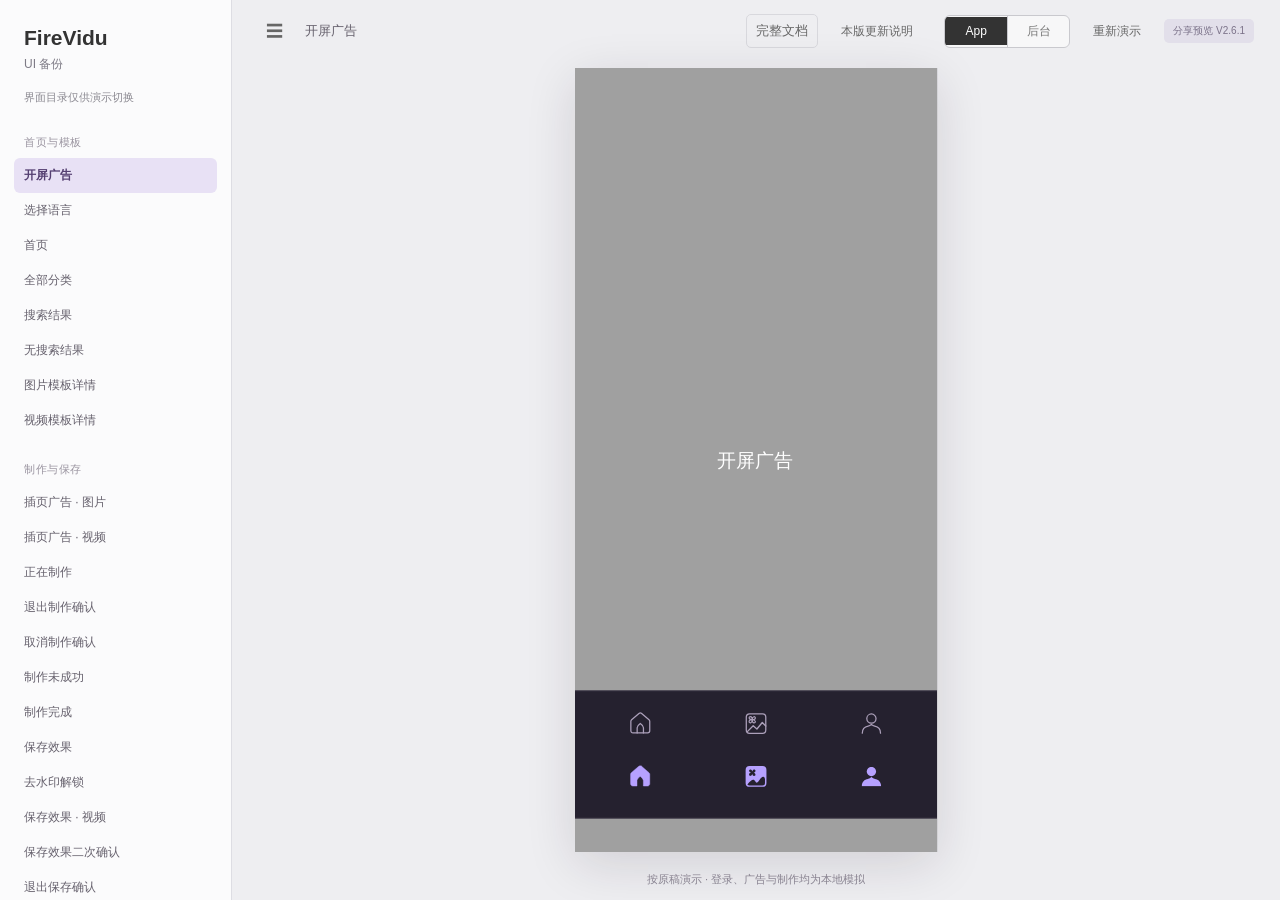
==== index.html @ f277d4d8 "Update preview fec6693" ====
<!doctype html>
<html lang="zh-CN"><head><script src="share-preview.js?v=298c8c840dca"></script><meta charset="utf-8"><meta name="viewport" content="width=device-width,initial-scale=1"><title>FireVidu · 本地演示 V2.6.1</title><link rel="stylesheet" href="style.css?v=3c476843a83e"><link rel="stylesheet" href="admin.css?v=0edfe3efd315"><link rel="stylesheet" href="admin-new.css?v=ddcaf8399798"><link rel="stylesheet" href="field-help.css?v=91735b641343"><link rel="stylesheet" href="purchase-state-preview.css?v=24cdd07173f7"><link rel="stylesheet" href="workspace-switch.css?v=918cbae8261b"><link rel="stylesheet" href="wallpaper-editor.css?v=bf664301dccb"><link rel="stylesheet" href="ad-config.css?v=212fe01fd4b2"><link rel="stylesheet" href="member-config.css?v=c558d83e30f8"><link rel="stylesheet" href="member-orders.css?v=6e088e546710"><link rel="stylesheet" href="coupon-records.css?v=e908711422d2"><link rel="stylesheet" href="vip-flags.css?v=93ce74985bb4"><link rel="stylesheet" href="vip-access.css?v=d8a1527ed38e"><link rel="stylesheet" href="vip-catalog.css?v=6ec43a84295c"><link rel="stylesheet" href="billing-policy.css?v=9611315addc0"><link rel="stylesheet" href="wallpaper-v2.css?v=ae55d4aa3cb1"><link rel="stylesheet" href="retry-photos.css?v=22bd5ba2cc4f"><link rel="stylesheet" href="wallpaper-ranking.css?v=69e30dbacdeb"><link rel="stylesheet" href="wallpaper-rules.css?v=bf76336991fb"><link rel="stylesheet" href="resource-badges.css?v=0bd12e210bc8"><link rel="stylesheet" href="template-metrics.css?v=badcaf2b3eeb"><link rel="stylesheet" href="ad-review.css?v=eabd2541768c"><link rel="stylesheet" href="invite-ui.css?v=e9184df420fe"></head>
<body><div class="viewer"><aside id="directory" aria-label="原稿界面目录"><div class="directory-title">FireVidu <span>UI 备份</span></div><p>界面目录仅供演示切换</p><nav id="screen-list"></nav></aside><button class="directory-backdrop" type="button" aria-label="收起界面目录"></button><main><header class="tools"><button id="toggle-directory" aria-label="展开或收起界面目录">☰</button><span id="scene-title">开屏广告</span><div class="tool-right"><button id="reset">重新演示</button><a class="version-link public-preview-link" href="https://maliya59.github.io/firevidu-preview/" target="_blank" rel="noopener">分享链接</a><a class="version-link" href="http://127.0.0.1:8784/index.html" target="_blank" rel="noopener">旧版V1</a><span class="local-tag">本地演示 V2.6.1</span></div></header><div id="stage"><div id="phone-wrap"><div id="phone"><div id="screen"></div><div id="modal-host"></div></div></div><aside id="language-selection-note" hidden aria-label="语言预选规则"><strong>语言预选规则</strong><p>首次打开 App 时，根据手机当前语言自动预选对应的语言。若 App 暂不支持该语言，则默认选中英语。</p><p>用户可手动调整，确认后保存所选语言。</p></aside>
<aside id="coupon-rule-note" hidden aria-labelledby="coupon-rule-title">
  <h2 id="coupon-rule-title">券使用规则</h2>
  <dl>
    <div>
      <dt>看广告领券 <span class="coupon-rule-pointer" aria-hidden="true"></span></dt>
      <dd>普通用户和 VIP 会员都可以领。未登录请先登录。看完 1 条激励广告领 1 张通用券，每个账号每天最多领 5 张，印度时间次日 0 点过期。没看完不扣领取次数。</dd>
    </div>
    <div>
      <dt>通用券</dt>
      <dd>每张抵 1 次激励广告。高清保存、去水印、首次静态壁纸设置各用 1 张。超清保存、首次动态壁纸设置各用 2 张，也可以用 1 张再看 1 条广告。</dd>
    </div>
    <div>
      <dt>去水印专用券</dt>
      <dd>仅用于去水印，每次 1 张。普通用户体验 VIP 模板或壁纸所需的 2 条广告，两种券都不能抵。</dd>
    </div>
    <div>
      <dt>扣券与返券</dt>
      <dd>默认用 0 张，由用户自行选择。确认后优先扣快到期的可用券。高清或超清保存失败，按原有效期返券。</dd>
    </div>
  </dl>
</aside></div><footer><span id="demo-status">按原稿演示 · 登录、广告与制作均为本地模拟</span></footer></main></div><script src="data.js?v=40c52afbef2d"></script><script src="new-data.js?v=4534ac22fe19"></script><script src="ad-placement-catalog.js?v=3db1f55f0b59"></script><script src="ad-config.js?v=c1f6e96238e3"></script><script src="vip-flags.js?v=ce907e41b66c"></script><script src="resource-badges.js?v=067a45078428"></script><script src="user-identity.js?v=f74df06a221d"></script><script src="member-benefits.js?v=721ede7d7d4c"></script><script src="membership-periods.js?v=312e1f0335d7"></script><script src="app.js?v=db9ea6be1d1b"></script><script src="wallpaper-ranking.js?v=cbd1c8c97e58"></script><script src="new-ui.js?v=f1255621f6d7"></script><script src="coupon-audit.js?v=61053da3ed33"></script><script src="retry-photos.js?v=7a484cf3a699"></script><script src="billing-policy.js?v=96f94296cb16"></script><script src="vip-access.js?v=a8fc222edeef"></script><script src="vip-catalog.js?v=fa1c7dbcb7fb"></script><script src="wallpaper-v2.js?v=10921d63088d"></script><script src="admin.js?v=8216d4c10bec"></script><script src="member-config.js?v=ba5242ee4c10"></script><script src="member-orders.js?v=0ac4820b16ff"></script><script src="coupon-records.js?v=e7f1988c4b32"></script><script src="admin-new.js?v=6d798ccb1e35"></script><script src="wallpaper-editor.js?v=ee32c6a1dc76"></script><script src="purchase-state-preview.js?v=bfaf800f216e"></script><script src="invite-core.js?v=c417e8239bcc"></script><script src="invite-ui.js?v=2f6693afe362"></script><script src="field-help.js?v=b5ed3a0b0ff5"></script><script src="template-metrics-core.js?v=d635c1a03a99"></script><script src="metrics-demo-data.js?v=c4015781e2cb"></script><script src="template-metrics.js?v=11281125287e"></script><script src="workspace-switch.js?v=4d176d102ba1"></script><script>if(window.VIP_CATALOG){stopTimer();render();}</script><script src="wallpaper-rules.js?v=2612f85147cb"></script><script src="ad-review.js?v=8c5668a70fb7"></script></body></html>
---- style.css ----
*{box-sizing:border-box}body{margin:0;background:#eeeef1;color:#333;font-family:-apple-system,BlinkMacSystemFont,"PingFang SC","Microsoft YaHei",sans-serif}.viewer{display:flex;min-height:100vh}#directory{width:232px;flex-shrink:0;background:#fbfbfc;border-right:1px solid #dddde3;padding:26px 14px 20px;max-height:100vh;overflow:auto}.directory-title{font-size:21px;font-weight:700;padding:0 10px}.directory-title span{display:block;font-size:12px;color:#7e7b86;font-weight:400;margin-top:6px}#directory p{font-size:11px;color:#8b8991;padding:6px 10px}nav .section{font-size:11px;letter-spacing:.05em;color:#99939f;margin:24px 10px 8px}nav button{display:block;text-align:left;border:0;background:transparent;color:#66616d;font-size:12px;padding:9px 10px;width:100%;border-radius:6px;cursor:pointer}nav button:hover{background:#eeeaf6}nav button.active{background:#e8e1f5;color:#554072;font-weight:600}main{flex:1;min-width:0}.tools{height:62px;padding:0 26px;display:flex;align-items:center;gap:14px}.tools button{border:0;background:transparent;cursor:pointer;color:#666;font-size:12px;padding:8px}.tools #toggle-directory{font-size:17px}#scene-title{font-size:13px;color:#66616d}.tool-right{margin-left:auto;display:flex;align-items:center;gap:15px}.local-tag{font-size:10px;background:#e2dfea;color:#7b7289;padding:5px 9px;border-radius:5px}#stage{height:calc(100vh - 104px);display:flex;align-items:center;justify-content:center;min-height:300px}#phone-wrap{position:relative;flex:none}#phone{width:375px;position:absolute;left:0;top:0;transform-origin:0 0;background:#15121e;overflow:hidden;box-shadow:0 12px 50px #21162a24;border-radius:0}#screen{position:relative;width:375px}svg{display:block;overflow:hidden}#screen>svg{width:375px;height:auto}.hotspot{position:absolute;display:block;border:0;padding:0;margin:0;background:transparent;color:transparent;cursor:pointer;z-index:3;touch-action:manipulation;appearance:none;-webkit-appearance:none}.hotspot:focus-visible{outline:2px solid #c7afff;outline-offset:2px;border-radius:4px}.text-input{position:absolute;z-index:5;border:0;border-radius:0;background:transparent;color:#faf7ff;font-family:inherit;font-weight:400;padding:0;outline:none;font-size:14px;line-height:22px}.search-input::placeholder{color:#9a90a5}.search-input{font-size:12px}.modal-mask{position:absolute;inset:0;background:rgba(0,0,0,.64);z-index:10}.modal-sheet{position:absolute;z-index:11}.modal-sheet>svg{width:100%;height:100%}.modal-sheet .text-input{font-size:14px}.overlay-mark{position:absolute;pointer-events:none;z-index:1}footer{height:42px;display:flex;align-items:center;justify-content:center;text-align:center;padding:0 15px;font-size:11px;color:#8c8794}body.directory-hidden #directory{display:none}.new-photo{position:absolute;object-fit:cover;border-radius:5px;z-index:2;pointer-events:none}.select-ring{position:absolute;pointer-events:none;border:1.5px solid #baa2ed;border-radius:8px;z-index:2}.selected-language{position:absolute;right:48px;top:98px;width:9px;height:9px;border-radius:50%;background:#c7afff;box-shadow:0 0 0 2px #241a34,0 0 0 3px #c7afff;pointer-events:none}#modal-host{position:absolute;inset:0;pointer-events:none}#modal-host>*{pointer-events:auto}#modal-host:empty{display:none}@media(max-width:800px){#directory{display:none}.viewer{display:block}main{width:100%}.tools{padding:0 12px;height:48px}#stage{height:calc(100vh - 82px)}footer{height:34px;font-size:10px}.local-tag{display:none}body.directory-open #directory{display:block;position:fixed;z-index:100;height:100vh;box-shadow:5px 0 30px #0002;width:225px}body.directory-open main{opacity:.4}}@media(prefers-reduced-motion:reduce){*{scroll-behavior:auto}}

.language-radio{position:absolute;width:16px;height:16px;border:1.5px solid #bfb4ce;border-radius:50%;pointer-events:none;z-index:2}.language-radio.checked{background:#d9bff6;border-color:#d9bff6}.language-radio.checked:after{content:"";position:absolute;width:7px;height:4px;border-left:2px solid #352640;border-bottom:2px solid #352640;transform:rotate(-45deg);left:3px;top:3px}.demo-toast{position:absolute;left:35px;right:35px;bottom:160px;z-index:30;background:#222e;color:#fff;text-align:center;padding:13px 10px;font-size:14px;border-radius:7px;pointer-events:none}
.wireframe{background:#fff;height:812px;color:#333}.wf-text,.wf-shape{position:absolute;pointer-events:none}.wf-text{font-family:-apple-system,BlinkMacSystemFont,"PingFang SC",sans-serif;white-space:pre-wrap;overflow:hidden;z-index:1}.wf-shape{z-index:0}.wireframe .hotspot:focus-visible{outline-color:#333}.wf-selected{background:#3331;outline:1.5px solid #333!important;outline-offset:-1.5px;border-radius:6px}.wireframe .hotspot:disabled{background:#fffb;cursor:not-allowed}.new-entry{position:absolute;border:1px solid #bbb;border-radius:5px;background:#f5f5f5;color:#333;font:500 13px -apple-system,BlinkMacSystemFont,"PingFang SC",sans-serif;z-index:4;cursor:pointer}.new-entry:hover{background:#e4e4e4}.new-entry:focus-visible{outline:2px solid #333;outline-offset:2px}.new-nav{position:absolute;left:0;width:375px;height:67px;display:flex;background:#f5f5f5;border-top:1px solid #ccc;z-index:5}.new-nav button{width:25%;border:0;background:transparent;color:#888;font:12px -apple-system,BlinkMacSystemFont,sans-serif;cursor:pointer;padding:4px 0 10px}.new-nav button span{display:block;font-size:22px;line-height:27px}.new-nav button.active{color:#222;font-weight:600}.coupon-history{position:absolute;left:16px;right:16px;top:344px;bottom:25px;overflow:auto;background:#fff;z-index:5;padding:12px}.coupon-history div{border:1px solid #ddd;background:#f7f7f7;padding:18px;margin-bottom:12px;font-size:15px}.coupon-history small{display:block;margin-top:8px;color:#777}.wf-feedback-input{position:absolute;z-index:2;border:0;resize:none;outline:0;background:transparent;color:#333;font:14px/1.6 -apple-system,BlinkMacSystemFont,"PingFang SC",sans-serif;padding:0}.wf-feedback-input:focus{outline:1px solid #888}#screen-list button[data-key^="new-"]{color:#444}#screen-list button[data-key^="new-"].active{background:#ddd;color:#222}
.native-nav{background:#241e31;border-top:1px solid #5c536a;gap:0;height:67px}.native-nav button{width:93.75px;flex-shrink:0;overflow:hidden;padding:0;display:flex;align-items:flex-start;justify-content:center;background:#241e31}.native-nav .wallpaper-new-tab{background:#f5f5f5;color:#777;display:block;padding-top:4px;padding-bottom:10px;border-left:1px solid #ccc;border-right:1px solid #ccc}.native-nav .wallpaper-new-tab span{display:block;font-size:22px;line-height:27px}.new-homebar{position:absolute;z-index:6;left:116px;width:143px;height:5px;border-radius:4px;background:#fff;pointer-events:none}.unlock-native-base{position:absolute;inset:0;z-index:0;overflow:hidden}.unlock-native-base>svg{width:375px;height:auto}.unlock-native-shade{position:absolute;inset:0;background:#0005;z-index:0;pointer-events:none}.wireframe .wf-shape{z-index:1}.wireframe .wf-text{z-index:2}.wireframe .hotspot{z-index:3}.primary-gray{background:#333;color:#fff;border-color:#333}.retry-prompt-mask{position:absolute;inset:0;background:#0009;z-index:6}.retry-prompt{position:absolute;top:270px;left:28px;right:28px;background:#f7f7f7;border:1px solid #bbb;border-radius:12px;text-align:center;padding:28px 20px 22px;color:#333;z-index:7}.retry-prompt strong{font-size:19px}.retry-prompt p{font-size:15px;line-height:1.8;margin:20px 0 25px}.retry-prompt>div{display:flex;gap:12px}.retry-prompt button{width:50%;border:1px solid #999;border-radius:6px;background:#fff;color:#555;padding:12px 0;font-size:14px;cursor:pointer}.retry-prompt button:last-child{background:#333;color:#fff;border-color:#333}.wallpaper-grid{position:absolute;left:16px;right:16px;top:289px;height:443px;overflow-y:auto;display:grid;grid-template-columns:repeat(2,minmax(0,1fr));align-content:start;gap:18px 12px;z-index:3;scrollbar-width:thin;padding-right:1px}.wallpaper-card{padding:0;margin:0;border:0;background:transparent;text-align:left;color:#555;cursor:pointer;font:14px -apple-system,BlinkMacSystemFont,"PingFang SC",sans-serif}.wallpaper-phone{position:relative;width:100%;aspect-ratio:375/812;background:#e4e4e4;border:1px solid #bbb;border-radius:5px;display:flex;align-items:center;justify-content:center;color:#777}.wallpaper-phone small{position:absolute;right:7px;top:8px;font-size:11px;padding:3px 7px;border-radius:3px;background:#555;color:#fff}.wallpaper-name{font-size:13px;padding-top:9px;padding-bottom:1px}
.wallpaper-phone{aspect-ratio:375/406}.new-nav .wallpaper-new-tab{color:#444;font-weight:600}.material-editor{position:absolute;left:16px;right:16px;top:590px;height:122px;z-index:3}.material-categories{display:flex;gap:18px;height:31px;border-bottom:1px solid #ddd}.material-categories button{border:0;background:transparent;padding:0 1px 8px;color:#777;font:13px -apple-system,BlinkMacSystemFont,sans-serif;cursor:pointer}.material-categories button.chosen{color:#222;border-bottom:2px solid #333;font-weight:600}.material-options{display:flex;gap:10px;overflow-x:auto;height:89px;padding:8px 1px;scrollbar-width:thin}.material-option{width:65px;flex-shrink:0;border:1px solid #ccc;background:#f5f5f5;color:#555;position:relative;padding:7px 3px;font:12px -apple-system,BlinkMacSystemFont,sans-serif;cursor:pointer;border-radius:4px}.material-option>span{display:block;font-size:20px;color:#888;line-height:29px}.material-option>small{font-size:10px;white-space:nowrap}.material-option.chosen{border:2px solid #333;background:#ddd}.material-option.chosen:after{content:'✓';position:absolute;top:2px;right:3px;color:#333;font-size:11px}.material-preview-layers{position:absolute;left:16px;top:112px;width:343px;height:366px;pointer-events:none;z-index:2;overflow:hidden}.material-layer{position:absolute;width:60px;height:54px;border:2px solid #777;color:#555;background:#fff9;display:flex;align-items:center;justify-content:center;border-radius:8px;font-size:16px}.wallpaper-choice-mask{position:absolute;inset:0;z-index:7;background:#0007}.wallpaper-choice{position:absolute;left:0;right:0;bottom:0;z-index:8;background:#f7f7f7;border:1px solid #bbb;border-radius:14px 14px 0 0;padding:20px 16px 35px;color:#333}.wallpaper-choice-heading{font-weight:600;font-size:19px;margin-bottom:22px;display:flex;justify-content:space-between;align-items:center}.wallpaper-choice-heading button{background:transparent;border:0;font-size:25px;cursor:pointer;color:#777}.wallpaper-choice>button{display:block;width:100%;background:#fff;border:1px solid #bbb;border-radius:7px;padding:17px 18px;margin-top:12px;text-align:left;cursor:pointer;color:#333}.wallpaper-choice>button strong{font-size:16px;display:block}.wallpaper-choice>button small{display:block;font-size:12px;color:#777;margin-top:8px}

.new-entry.primary-gray,.new-entry.primary-gray:hover{background:#333;color:#fff;border-color:#333}

.confirmed-body{position:absolute;left:16px;right:16px;top:99px;bottom:27px;overflow-y:auto;z-index:3;padding-bottom:12px;font-size:14px;line-height:1.6;color:#333;scrollbar-width:thin}.confirmed-body h2{font-size:20px;line-height:1.4;margin:4px 0 16px}.confirmed-body h3{font-size:16px;line-height:1.5;margin:0 0 5px}.confirmed-body p{margin:7px 0}.confirmed-note,.confirmed-body small{color:#777;font-size:12px}.confirmed-card{border:1px solid #ccc;background:#f5f5f5;padding:14px 12px;border-radius:6px;margin-bottom:12px}.confirmed-card p{font-size:13px}.confirmed-button{display:block;width:100%;border:1px solid #aaa;border-radius:6px;padding:11px 10px;font:500 14px/1.5 -apple-system,BlinkMacSystemFont,"PingFang SC",sans-serif;color:#333;background:#fff;cursor:pointer;margin:10px 0}.confirmed-button.primary-gray{background:#333;color:#fff;border-color:#333}.confirmed-tabs,.confirmed-plans{display:flex;gap:12px}.confirmed-plans .confirmed-button{padding:17px 8px}.confirmed-feedback-types{display:grid;grid-template-columns:1fr 1fr;gap:10px}.confirmed-feedback-types button{margin:0 0 4px}.confirmed-feedback-types .selected{border:2px solid #333;background:#eee}.confirmed-body label{display:block;margin-top:24px}.confirmed-body textarea{width:100%;height:140px;resize:none;border:1px solid #bbb;border-radius:5px;background:#fff;color:#333;font:14px/1.6 inherit;padding:12px;margin-top:12px}.confirmed-body .confirmed-button:focus-visible{outline:2px solid #666;outline-offset:2px}.confirmed-body::-webkit-scrollbar{width:3px}.confirmed-body::-webkit-scrollbar-thumb{background:#ccc}

/* 券记录与邀请进度：新增页面保持黑白灰。 */
.new-entry.coupon-record-link,.new-entry.coupon-record-link:hover{border:0;background:transparent;border-radius:0;font-size:13px;padding:0;color:#555}.confirmed-body .coupon-record-heading{display:flex;justify-content:space-between;align-items:flex-start;gap:12px}.confirmed-body .coupon-record-heading h3{margin:0}.coupon-record-state{flex:none;font-size:12px;color:#666}.confirmed-body .coupon-record p{font-size:13px}.confirmed-body .invite-progress{margin-top:22px}.confirmed-body .invite-progress>h3{margin-bottom:12px}.invite-empty{border:1px solid #ddd;border-radius:6px;background:#fafafa;padding:15px 12px}.invite-empty>strong{font-weight:500;font-size:14px}.invite-stage{padding:9px 0;border-top:1px solid #ddd;font-size:12px}.invite-stage>strong,.invite-stage>span{display:block}.invite-stage>strong{font-weight:500}.invite-stage>span{margin-top:4px;color:#777}.confirmed-body .invite-reward-receipt,.confirmed-body .invite-limit{font-size:12px;background:#eee;padding:10px 12px;border-radius:4px;color:#555}.confirmed-body .rewards-text-link{display:block;margin:15px auto 4px;padding:0;border:0;border-radius:0;background:transparent;color:#777;font:12px/1.7 -apple-system,BlinkMacSystemFont,"PingFang SC",sans-serif;text-decoration:underline;text-underline-offset:3px;cursor:pointer}.rewards-text-link:focus-visible{outline:2px solid #777;outline-offset:3px}.confirmed-coupon-records{padding-top:4px}

/* 壁纸新增界面仅使用黑白灰。 */
.wallpaper-grid{top:235px;height:497px}
.wp-system-preview{height:265px;border:1px solid #bbb;background:#e4e4e4;border-radius:6px;display:flex;flex-direction:column;align-items:center;justify-content:center;gap:14px;color:#777;margin:7px 0 25px}
.wp-system-preview>span{font-size:16px}.wp-system-preview>small{font-size:12px}
.wp-setting-result{text-align:center;padding:8px 4px 4px}.wp-setting-result-icon{display:inline-flex;align-items:center;justify-content:center;width:44px;height:44px;border:1px solid #aaa;border-radius:50%;color:#333;font-size:25px;margin-bottom:5px}.wp-setting-result h2{font-size:21px;margin:10px 0}.wp-setting-result p{color:#777;font-size:13px;line-height:1.7}.wp-setting-result+.wp-system-preview{height:270px;margin:16px 0}.wp-setting-result-actions{margin-top:20px}.wp-failure-qualification{font-size:12px;color:#777;line-height:1.7}
.wp-system-label{font-weight:600!important;margin:17px 0 10px!important}
.wp-system-targets{display:flex;gap:8px}.wp-system-targets button{border:1px solid #bbb;border-radius:5px;background:#fff;color:#555;padding:10px 8px;font:inherit;font-size:13px;line-height:1.5;flex:1;cursor:pointer}
.wp-system-targets button[aria-pressed=true]{border-color:#333;background:#333;color:#fff}
.wp-system-failure-demo{margin-top:22px!important;font-size:12px!important;background:#f5f5f5!important;color:#777!important}
.wp-failure-mask{position:absolute;inset:0;z-index:12;background:#0008;display:flex;align-items:center;justify-content:center;padding:20px}
.wp-failure-dialog{width:100%;max-height:90%;overflow:auto;border:1px solid #bbb;border-radius:10px;background:#fff;color:#333;padding:25px 20px 20px;text-align:left}
.wp-failure-dialog h2{font-size:20px;line-height:1.5;margin:0 0 15px}.wp-failure-dialog p{font-size:14px;line-height:1.8;margin:12px 0}
.wp-failure-dialog .wp-failure-qualification{font-size:12px;color:#777}
.wp-failure-actions{display:flex;gap:10px;margin-top:23px}.wp-failure-actions button{flex:1;padding:11px 8px;border:1px solid #aaa;border-radius:6px;background:#fff;color:#333;cursor:pointer;font:inherit;font-size:14px;line-height:1.5}
.wp-failure-actions button.primary-gray{background:#333;border-color:#333;color:#fff}

/* 个人中心的原设置菜单与新增入口共用一个滚动区域，底部只保留四项导航。 */
.profile-content{position:absolute;left:0;width:375px;z-index:4;overflow-x:hidden;overflow-y:auto;scrollbar-width:thin;scrollbar-color:#6d627a transparent;overscroll-behavior:contain}.profile-content-inner{position:relative;width:375px}.profile-content .profile-menu-svg{position:absolute;left:0;width:375px;overflow:hidden}.profile-content::-webkit-scrollbar{width:3px}.profile-content::-webkit-scrollbar-thumb{background:#6d627a;border-radius:3px}.profile-content .hotspot:focus-visible{outline-color:#bca3ff}.new-nav.profile-four-nav{height:81px}.profile-four-nav>button{height:58px}.profile-four-nav .wallpaper-new-tab{color:#777;font-weight:400;height:58px}.profile-content .new-entry{z-index:4}

.new-entry.native-feedback-link,.new-entry.native-feedback-link:hover{padding:0;border:0;border-radius:0;background:transparent;color:#786d89;font-size:14px;font-weight:400}.native-feedback-hit:focus-visible{outline-color:#bca3ff}

.retry-exit-mask{z-index:20}.retry-exit-prompt{z-index:21;top:270px}.retry-exit-prompt button:focus-visible{outline:2px solid #8067b3;outline-offset:3px}

/* 三种会员套餐：原生触摸滑动、鼠标拖动和键盘切换共享同一选择。 */
.member-carousel-heading{display:flex;justify-content:space-between;align-items:center;font-size:12px;color:#777;margin:0 0 4px}
.member-plan-carousel{position:relative;overflow:hidden;padding:8px 0 12px;touch-action:pan-y;cursor:grab;overscroll-behavior-x:contain}
.member-plan-track{display:flex;gap:12px;will-change:transform}
.member-plan-carousel.is-dragging{cursor:grabbing;user-select:none}.member-plan-carousel.is-animating{cursor:default}
.member-plan-card{box-sizing:border-box;flex:0 0 84%;min-width:0;border:2px solid #ccc;border-radius:12px;background:#f5f5f5;padding:19px 17px 13px;color:#333}
.member-plan-card.is-selected{border-color:#333;background:#fff}.member-plan-eyebrow{font-size:11px;color:#777;margin-bottom:2px}.confirmed-body .member-plan-card h3{font-size:23px;margin:0}.member-plan-price{display:flex;align-items:baseline;gap:7px;margin-top:6px}.member-plan-price strong{font-size:36px;line-height:1.2}.member-plan-price span{font-size:13px;color:#777}.confirmed-body .member-plan-period{font-size:12px;color:#777;margin:4px 0 14px}.member-plan-gift{padding:12px 0;border-top:1px solid #ddd;border-bottom:1px solid #ddd}.member-plan-gift>strong{display:block;font-size:19px}.member-plan-gift small{display:block;font-size:11px;line-height:1.5;margin-top:4px}.member-plan-card ul{margin:12px 0;padding:0;list-style:none;font-size:12px;line-height:1.65}.member-plan-card li{margin:7px 0}.member-plan-card li:before{content:'✓';margin-right:7px}.member-plan-card li small{display:block;padding-left:18px;font-size:11px}.confirmed-body .member-plan-renew{font-size:10px;color:#777;margin:10px 0 0}.member-purchase-actions .confirmed-button{margin:5px 0}.member-purchase-actions [data-new-action=restore]{border:0;font-size:12px;color:#777;padding:7px}.confirmed-body .member-purchase-renew{text-align:center;font-size:11px;color:#777;margin:5px 0 0}.member-purchase-actions{margin-bottom:14px}

.member-plan-gift{min-height:76px;box-sizing:border-box}.member-plan-gift>strong{font-size:16px;line-height:1.5}.member-plan-gift>strong b{font-size:23px;font-weight:700;white-space:nowrap}.member-plan-gift>small{color:#777}.member-plan-total{display:block;white-space:nowrap;font-size:16px;line-height:1.5}.member-plan-card ul{margin:10px 0}.member-plan-card li{margin:6px 0}

.directory-backdrop{display:none}
@media(max-width:800px){
 body.directory-open:not([data-workspace=admin]) .directory-backdrop{
  display:block;position:fixed;inset:0;z-index:99;width:100%;height:100%;
  border:0;background:transparent;cursor:pointer
 }
}

#stage:has(#language-selection-note:not([hidden])){
  gap:24px;
  padding-inline:12px;
}
#language-selection-note{
  flex:0 0 244px;
  max-width:calc(100vw - 24px);
  padding:16px 18px;
  border:1px solid #e5e0eb;
  border-radius:10px;
  background:#f7f6f9;
  color:#686271;
  font-size:13px;
  line-height:1.7;
}
#language-selection-note strong{
  font-size:13px;
  font-weight:600;
  color:#5e5768;
}
#language-selection-note p{margin:8px 0 0}
@media(max-width:920px){
  #stage:has(#language-selection-note:not([hidden])){
    flex-direction:column;
    justify-content:flex-start;
    gap:12px;
    padding-block:6px 16px;
    overflow-y:auto;
  }
  #language-selection-note{flex:none;width:min(375px,100%)}
}


#stage:has(#coupon-rule-note:not([hidden])){
  gap:42px;
  padding-inline:12px;
}
#coupon-rule-note{
  position:relative;
  z-index:4;
  flex:0 0 300px;
  max-width:100%;
  padding:16px 18px;
  border:1px solid #e5e0eb;
  border-radius:10px;
  background:#f7f6f9;
  color:#625c6b;
  font-size:13px;
  line-height:1.65;
}
#coupon-rule-note h2{
  margin:0;
  font-size:14px;
  font-weight:600;
  color:#453f4d;
}
#coupon-rule-note dl{margin:10px 0 0}
#coupon-rule-note dl>div+div{
  margin-top:8px;
  padding-top:8px;
  border-top:1px solid #e5e0eb;
}
#coupon-rule-note dt{position:relative;font-weight:600}
#coupon-rule-note dd{margin:2px 0 0}
.coupon-rule-pointer{
  position:absolute;
  top:50%;
  left:-19px;
  pointer-events:none;
}
.coupon-rule-pointer.is-pointing::before{
  position:absolute;
  inset:0 auto auto 0;
  width:var(--arrow-length);
  height:11px;
  background:#97702b;
  clip-path:polygon(0 41%,calc(100% - 9px) 41%,calc(100% - 9px) 0,100% 50%,calc(100% - 9px) 100%,calc(100% - 9px) 59%,0 59%);
  transform:translateY(-50%) rotate(var(--arrow-angle));
  transform-origin:left center;
  content:"";
}
#stage:has(#phone :is(.modal-sheet,.review-fullscreen)) .coupon-rule-pointer{visibility:hidden}
@media(max-width:1000px), (max-height:510px){
  #stage:has(#coupon-rule-note:not([hidden])){
    flex-direction:column;
    justify-content:flex-start;
    gap:12px;
    padding-block:6px 16px;
    overflow-y:auto;
  }
  #coupon-rule-note{flex:none;width:min(375px,100%)}
  .coupon-rule-pointer{display:none}
}
---- admin.css ----
.admin-replica{--ad-blue:#1684fc;--ad-line:#e8ebf3;--ad-text:#606266;--ad-muted:#909399;position:relative;width:100%;min-width:1120px;height:100%;min-height:740px;background:#f1f2f5;color:var(--ad-text);font:14px/1.5 -apple-system,BlinkMacSystemFont,"PingFang SC","Microsoft YaHei",sans-serif;overflow:hidden;box-sizing:border-box}.admin-replica *{box-sizing:border-box}.admin-replica button,.admin-replica input,.admin-replica select,.admin-replica textarea{font:inherit}.admin-replica button{cursor:pointer}.admin-side{position:absolute;left:0;top:0;bottom:0;width:230px;background:#fff;border-right:1px solid #e4e7ed;overflow:auto}.admin-logo{height:50px;display:flex;align-items:center;justify-content:center;gap:12px;color:#303133;font-weight:700;font-size:21px}.admin-logo span{font-size:29px;color:#1684fc}.admin-menu{padding:8px}.admin-menu button{display:flex;width:100%;align-items:center;gap:10px;background:transparent;border:0;color:#606266;text-align:left;min-height:44px;padding:0 10px;border-radius:10px;margin-bottom:1px}.admin-menu button.active{color:#1684fc;background:#e0edff}.admin-menu button:hover{background:#f2f6fc}.admin-menu .admin-icon{font-size:17px;width:18px;text-align:center}.admin-menu .admin-chevron{margin-left:auto;color:#909399}.admin-submenu{padding-left:22px}.admin-submenu button{font-size:13px;min-height:38px}.admin-submenu[hidden]{display:none}.admin-side-bottom{position:absolute;bottom:0;left:0;right:0;height:40px;border-top:1px solid #e4e7ed;text-align:right;padding:8px 20px;background:white}.admin-top{position:absolute;top:0;left:230px;right:0;height:50px;background:#fff;border-bottom:1px solid #e4e7ed;display:flex;align-items:center;padding:0 18px;gap:22px}.admin-top .right{margin-left:auto;display:flex;align-items:center;gap:16px}.admin-top button{background:none;border:0;color:#777;font-size:18px}.admin-theme{width:40px;height:20px;border-radius:20px;background:#dcdfe6;position:relative}.admin-theme:before{content:'☼';position:absolute;top:2px;left:2px;width:16px;height:16px;background:#fff;border-radius:100%;font-size:14px;line-height:16px;color:#d1d5dc}.admin-main{position:absolute;left:230px;right:0;top:50px;bottom:0;padding:16px;overflow:auto}.admin-card{min-height:calc(100% - 1px);padding:24px 20px;background:#fff;border-radius:7px;box-shadow:0 0 6px #d6d9e0;border:1px solid #e4e7ed}.admin-card h2{font-size:18px;color:#303133;margin:0 0 24px;font-weight:600}.admin-card h3{font-size:16px;color:#303133;margin:0 0 12px}.admin-filters{display:flex;align-items:center;flex-wrap:wrap;column-gap:18px;row-gap:10px;margin-bottom:14px;padding-bottom:14px;border-bottom:1px solid var(--ad-line)}.admin-field{display:flex;align-items:center;gap:12px;white-space:nowrap}.admin-field input,.admin-field select,.admin-form input,.admin-form select,.admin-form textarea{background:#fff;border:1px solid #dcdfe6;border-radius:4px;color:#606266;outline:none;padding:7px 11px;min-height:32px}.admin-field input{width:220px}.admin-field select{width:150px;color:#a8abb2}.admin-field input::placeholder{color:#a8abb2}.admin-btn{padding:7px 17px;min-height:32px;border-radius:4px;border:1px solid #dcdfe6;background:#fff;color:#606266;white-space:nowrap}.admin-btn.blue{background:#1684fc;border-color:#1684fc;color:#fff}.admin-btn.danger{background:#fff;color:#f56c6c;border-color:#fbc4c4}.admin-btn.link{padding:0 5px;min-height:24px;border:0;background:none;color:#1684fc}.admin-btn.red{color:#f56c6c}.admin-btn:disabled{opacity:.5;cursor:not-allowed}.admin-table{width:100%;border-collapse:separate;border-spacing:0;table-layout:fixed;border:1px solid var(--ad-line);border-radius:5px;overflow:hidden}.admin-table th{background:#f5f6fa;color:#303133;font-weight:600;height:40px;text-align:center}.admin-table td{padding:14px 7px;height:90px;text-align:center;font-size:13px;border-top:1px solid var(--ad-line);color:#80838a;vertical-align:middle}.admin-table td,.admin-table th{border-right:1px solid var(--ad-line)}.admin-table td:last-child,.admin-table th:last-child{border-right:0}.admin-table tr:hover td{background:#f8faff}.admin-template{display:flex;gap:13px;align-items:center;color:#303133;text-align:left}.admin-template img,.admin-thumb{width:66px;height:60px;object-fit:cover;border-radius:3px;flex-shrink:0;background:#f0f2f5;display:inline-flex;align-items:center;justify-content:center;font-size:11px;color:#aaa}.admin-template .featured{font-size:10px;background:#fff2d9;color:#d6a045;border-radius:3px;margin-right:4px;padding:2px 4px}.admin-muted{color:#909399}.admin-tag{display:inline-block;border:1px solid #95d475;background:#fff;color:#67c23a;border-radius:3px;padding:1px 7px;font-size:12px;white-space:nowrap}.admin-tag.gray{border-color:#d3d4d6;color:#909399}.admin-tag.orange{border-color:#f3d19e;color:#e6a23c}.admin-pagination{display:flex;align-items:center;justify-content:flex-end;gap:10px;padding:20px 0 0;font-size:13px}.admin-pagination button{border:0;background:#f4f4f5;border-radius:3px;min-width:26px;height:26px;color:#606266}.admin-pagination button.active{background:#1684fc;color:white}.admin-pagination select{border:1px solid #dcdfe6;border-radius:4px;background:#fff;padding:5px}.admin-pagination input{width:45px;text-align:center;border:1px solid #dcdfe6;border-radius:4px;height:27px}.admin-shade{position:absolute;inset:0;background:#0007;z-index:30}.admin-drawer{position:absolute;right:0;top:0;bottom:0;width:75%;background:#fff;box-shadow:-3px 0 10px #0002;z-index:31;display:flex;flex-direction:column}.admin-drawer-head{padding:16px 24px;display:flex;align-items:center;gap:10px;color:#303133;font-size:18px;font-weight:600}.admin-drawer-head .right{margin-left:auto;display:flex;gap:16px;align-items:center}.admin-close{background:none;border:0;color:#909399;font-size:24px;font-weight:300}.admin-drawer-body{padding:0 22px 30px;overflow:auto;flex:1}.admin-drawer-footer{padding:15px 24px;border-top:1px solid #e4e7ed;background:#fff;display:flex;justify-content:flex-end;gap:12px}.admin-drawer-footer .admin-btn{min-width:150px}.admin-form-row{display:flex;align-items:center;gap:16px;margin:16px 0}.admin-form-row>label{width:135px;text-align:right;flex-shrink:0;color:#606266}.admin-form-row>label.required:before{content:'*';color:#f56c6c;margin-right:5px}.admin-form-row input[type=text],.admin-form-row textarea{width:100%;min-width:0}.admin-form-row .grow{display:flex;align-items:center;position:relative;flex:1}.admin-count{position:absolute;right:12px;color:#909399;font-size:12px}.admin-form-row .grow input{padding-right:50px}.admin-form-box{border:1px solid #dcdfe6;border-radius:4px;padding:16px;margin:16px 0}.admin-form-box h3{border-bottom:1px solid #e4e7ed;padding-bottom:12px;font-size:15px}.admin-upload{width:68px;height:68px;border:1px dashed #c0c4cc;border-radius:5px;background:#fafafa;color:#909399;display:inline-flex;align-items:center;justify-content:center;font-size:25px;vertical-align:middle}.admin-form-box textarea{width:100%;min-height:130px;border:1px solid #dcdfe6;border-radius:4px;padding:10px;resize:vertical}.admin-preview-phone{width:158px;min-height:300px;background:#fafafa;border:1px solid #e4e7ed;border-radius:12px;text-align:center;padding:16px 12px;color:#777;font-size:11px}.admin-preview-phone .admin-phone-photo{height:145px;background:#eee;margin-bottom:12px;border-radius:4px}.admin-check-group{border:1px solid #dcdfe6;border-radius:5px;padding:15px;max-height:160px;overflow:auto}.admin-check-group strong{display:block;font-size:14px;margin-bottom:8px}.admin-check-group label{display:inline-flex;gap:7px;margin-right:20px;margin-bottom:10px}.admin-check-group input{min-height:0}.admin-edit-top{display:grid;grid-template-columns:175px 1fr;gap:12px}.admin-preview-grid{display:grid;grid-template-columns:250px 1fr;gap:16px}.admin-preview-block{border:1px solid #e4e7ed;border-radius:4px;padding:15px}.admin-preview-upload{border:1px dashed #dcdfe6;border-radius:5px;margin:12px 0;padding:15px 8px;text-align:center;font-size:12px;color:#999}.admin-preview-upload span{font-size:26px;color:#409eff;display:block}.admin-preview-results{display:grid;grid-template-columns:1fr 1fr;gap:16px}.admin-preview-results .photo{height:330px;background:#f5f6fa;display:flex;align-items:center;justify-content:center;color:#aaa}.admin-translation{position:absolute;inset:5% 4%;background:#fff;z-index:34;box-shadow:0 0 20px #0002;border-radius:6px;display:flex;flex-direction:column}.admin-translation header{display:flex;justify-content:space-between;padding:20px;font-size:18px;color:#303133}.admin-translation main{padding:0 20px 20px;overflow:auto}.admin-translation textarea{width:100%;min-height:75px;border:1px solid #dcdfe6;padding:10px;border-radius:4px;color:#606266;font:inherit}.admin-translation td{padding:12px;vertical-align:top}.admin-translation footer{padding:15px 20px;margin-top:auto;border-top:1px solid #e4e7ed;display:flex;justify-content:flex-end;gap:12px}.admin-checkline{display:flex;gap:20px;align-items:center;margin-bottom:20px}.admin-checkline input{margin-right:6px}.admin-notice{padding:12px 16px;border:1px solid #e9e9eb;border-radius:4px;background:#f4f4f5;color:#909399;margin-bottom:16px}.admin-toast{position:absolute;top:25px;left:50%;transform:translateX(-50%);z-index:100;background:#f0f9eb;border:1px solid #c2e7b0;color:#67c23a;border-radius:5px;padding:11px 20px;box-shadow:0 3px 12px #0001}.admin-switch{border:0;width:30px;height:16px;border-radius:10px;background:#dcdfe6;position:relative;vertical-align:middle}.admin-switch:before{content:'';width:12px;height:12px;position:absolute;left:2px;top:2px;border-radius:100%;background:#fff}.admin-switch.on{background:#409eff}.admin-switch.on:before{left:16px}.admin-collapse-row{border:1px solid #ebeef5;border-radius:5px;margin-bottom:14px;padding:14px 18px}.admin-collapse-row h3{display:flex;align-items:center;gap:16px;font-size:15px;margin:0}.admin-collapse-row h3 small{font-weight:400;color:#909399;font-size:12px}.admin-actions{margin-left:auto;display:inline-flex;gap:8px}.admin-category-body{margin-top:15px;border-top:1px solid #ebeef5;padding-top:12px}.admin-modal{position:absolute;top:13%;left:50%;width:520px;max-height:80%;transform:translateX(-50%);z-index:35;background:#fff;border-radius:5px;box-shadow:0 0 20px #0003;display:flex;flex-direction:column}.admin-modal header{display:flex;justify-content:space-between;align-items:center;padding:20px 24px;font-size:18px;color:#303133}.admin-modal main{padding:0 24px 15px;overflow:auto}.admin-modal footer{padding:15px 24px;display:flex;justify-content:flex-end;gap:10px;border-top:1px solid #e4e7ed}.admin-wide-row{display:flex;justify-content:space-between;align-items:center;margin-bottom:18px;gap:15px}.admin-tabs{display:flex;border-bottom:1px solid #e4e7ed;margin-bottom:20px;gap:25px}.admin-tabs button{border:0;background:none;padding:0 0 12px;color:#606266}.admin-tabs button.active{border-bottom:2px solid #409eff;color:#409eff}.admin-blank{min-height:260px;display:flex;align-items:center;justify-content:center;color:#909399}.admin-inline-form{display:grid;grid-template-columns:140px 1fr;gap:15px;align-items:center}.admin-inline-form input,.admin-inline-form select,.admin-inline-form textarea{width:100%;border:1px solid #dcdfe6;border-radius:4px;background:#fff;padding:8px;color:#606266}.admin-inline-form label{text-align:right}.admin-summary{display:flex;gap:16px;margin-bottom:20px}.admin-summary>div{flex:1;padding:18px;border:1px solid #ebeef5;border-radius:5px}.admin-summary strong{display:block;font-size:23px;color:#303133}.admin-replica.admin-dark{filter:brightness(.85)}
.admin-create-inset{background:#f5f3fc;padding:24px;border-radius:12px}.admin-step-card{display:flex;justify-content:space-around;gap:30px;background:#fff;padding:25px;border-radius:12px;margin-bottom:20px;box-shadow:0 4px 15px #b8abd519}.admin-create-step{display:flex;align-items:center;gap:12px;flex:1;color:#a3a5ac}.admin-create-step span{width:38px;height:38px;display:flex;align-items:center;justify-content:center;border-radius:100%;background:#f0f1f5;color:#a2a4ab;font-size:16px}.admin-create-step.active{color:#5c49cb}.admin-create-step.active span{background:#7764db;color:white}.admin-create-step b{font-size:15px;font-weight:500}.admin-create-upload{border-radius:12px;background:#fff;padding:24px;margin-bottom:20px;box-shadow:0 4px 15px #b8abd519}.admin-create-upload:last-child{margin-bottom:0}.admin-create-drop{border:1.5px dashed #d8d3e9;background:#fcfbfe;border-radius:10px;min-height:240px;display:flex;align-items:center;justify-content:center;flex-direction:column;gap:12px;cursor:pointer}.admin-create-drop .cloud{font-size:42px;color:#806ad9;line-height:1}.admin-create-drop strong{color:#606266;font-size:16px;font-weight:500}.admin-create-drop small{color:#a4a5ad}.admin-create-filename{color:#7764db;font-size:12px}.admin-create-footer{display:flex;justify-content:flex-end;gap:12px;padding-top:12px}.admin-draft-row{display:flex;align-items:center;gap:15px;border-top:1px solid #ebeef5;padding-top:16px}.admin-draft-row p{font-size:12px;margin-bottom:0}.admin-draft-thumb{width:55px;height:55px;border-radius:5px;background:#eee;color:#aaa;display:flex;align-items:center;justify-content:center;font-size:12px}.admin-category-expand{border:0;background:none;color:#909399}.admin-category-child{display:flex;align-items:center;gap:15px;padding:14px 0;border-bottom:1px solid #ebeef5}.admin-category-child:last-child{border-bottom:0}.admin-category-child small{font-size:12px}.admin-category-child strong{font-size:14px;color:#606266}
.admin-ad-table td{height:49px;padding-top:10px;padding-bottom:10px;font-size:14px;color:#606266}.admin-ad-table th{height:44px;font-size:14px;background:#f5f7fa}.admin-ad-table .admin-switch{width:30px;height:16px}
.admin-language-table td{height:82px;font-size:14px}.admin-language-table strong{font-weight:400;color:#606266}.admin-translation-category td{height:68px}.admin-translation-category input{width:100%;padding:8px 10px;border:1px solid #dcdfe6;color:#606266;border-radius:4px;background:#fff;outline:none}.admin-translation-category input:focus{border-color:#409eff}
.admin-filter-input{width:185px;padding:7px 10px;border:1px solid #dcdfe6;border-radius:4px;color:#606266;outline:none;height:32px}.admin-filter-input::placeholder{color:#a8abb2}.admin-filter-select{min-width:130px;padding:7px 10px;border:1px solid #dcdfe6;border-radius:4px;color:#a8abb2;background:white;height:32px}.admin-date-range{display:inline-flex;align-items:center;gap:8px;border:1px solid #dcdfe6;padding:0 9px;border-radius:4px;height:32px;color:#a8abb2}.admin-date-range input{width:120px;border:0;outline:none;color:#909399;background:transparent;font-size:12px}.admin-horizontal-table{overflow:auto;max-width:100%}.admin-compact-table td,.admin-compact-table th{font-size:13px;height:44px;padding:10px 8px}.admin-empty-icon{font-size:42px;color:#d9dce4;margin-bottom:8px}.admin-replica input:disabled{background:#f5f7fa;color:#a8abb2;cursor:not-allowed}
/* Isolate native-backend layout from the App viewer's global aside/main/footer rules. */
.admin-replica .admin-side{display:block!important;padding:0;max-height:none;position:absolute;width:230px;height:auto;box-shadow:none;z-index:1}.admin-replica .admin-main{width:auto;opacity:1!important}.admin-replica .admin-modal main,.admin-replica .admin-translation main{opacity:1!important}.admin-replica .admin-drawer-footer,.admin-replica .admin-modal footer,.admin-replica .admin-translation footer{height:auto;min-height:62px;text-align:left;font-size:14px;color:#606266}.admin-replica .admin-menu button{font-size:14px}.admin-replica .admin-submenu button{font-size:13px}.admin-replica .admin-icon{display:flex;align-items:center;justify-content:center}
.admin-required{color:#f56c6c}.admin-inline-form label input[type=checkbox],.admin-inline-form label input[type=radio]{vertical-align:middle}





.admin-category-cards{display:grid;grid-template-columns:repeat(5,minmax(0,1fr));gap:12px;padding:12px 0 20px}.admin-category-card{background:white;border:1px solid #ebeef5;border-radius:5px;display:flex;align-items:center;gap:8px;padding:8px;min-width:0;min-height:92px}.admin-category-card-cover{width:60px;height:72px;flex:0 0 60px;background:#f4f5f7;color:#b6b8bd;font-size:11px;display:flex;align-items:center;justify-content:center}.admin-category-card-cover img{width:100%;height:100%;object-fit:cover}.admin-category-card>div:last-child{min-width:0}.admin-category-card strong{font-size:13px;color:#606266;font-weight:400;display:block;white-space:nowrap;text-overflow:ellipsis;overflow:hidden}.admin-category-card p{font-size:11px;margin:8px 0 0;line-height:1.5}

.admin-video-form{max-width:none;padding-top:12px}.admin-video-thumb{width:75px;height:95px;background:#e5e5e5;border-radius:4px;display:flex;flex-direction:column;align-items:center;justify-content:center;color:#999;gap:8px;font-size:26px}.admin-video-thumb small{font-size:10px;background:#aaa;color:white;padding:2px 10px;border-radius:2px}.admin-video-radio{display:flex;gap:25px}.admin-video-radio label{width:auto!important;text-align:left!important;white-space:nowrap}.admin-video-radio input{width:auto!important;min-height:auto!important}.admin-video-form input[type=number]{width:100px}.admin-video-app-example{background:#f5f7fa;border:1px solid #ebeef5;padding:16px;margin-top:18px;border-radius:4px;color:#909399;font-size:13px}

.admin-missing-cover{display:flex;align-items:center;justify-content:center;font-size:11px;color:#a8abb2;background:#f4f5f7}.admin-preview-phone .admin-phone-photo{overflow:hidden}

/* 会员下的二级查询入口。 */
.admin-menu .admin-secondary-menu{margin:0 0 6px 18px;padding-left:8px;border-left:1px solid #ddd}
.admin-menu .admin-secondary-menu button{font-size:13px;padding:10px 12px;min-height:40px;border-radius:5px;color:#777;background:#fafafa;gap:9px}
.admin-menu .admin-secondary-menu button.active{color:#333;background:#e9e9e9;font-weight:600}

.admin-draft-thumb img{width:100%;height:100%;object-fit:cover;border-radius:5px}.admin-create-final-left{display:flex;gap:12px;margin-right:auto}.admin-drawer-footer:has(.admin-create-final-left){justify-content:space-between}.admin-create-cancel-mask{position:absolute;inset:0;z-index:90;background:#0007;display:flex;align-items:center;justify-content:center}.admin-create-cancel-mask>section{max-width:390px;width:90%;background:white;border-radius:9px;padding:26px}.admin-create-cancel-mask h3{font-size:18px;margin:0 0 16px}.admin-create-cancel-mask p{font-size:14px;color:#666}.admin-create-cancel-mask section>div{display:flex;justify-content:flex-end;gap:12px;margin-top:22px}.admin-create-cancel-mask button{border:1px solid #aaa;border-radius:5px;background:white;padding:10px 15px;color:#333}.admin-create-cancel-mask [data-admin-action=discard-create]{background:#333;color:white;border-color:#333}.admin-pagination input{width:56px}.admin-pagination button:disabled{opacity:.45;cursor:default}

.admin-create-resource-summary{display:flex;flex-wrap:wrap;align-items:center;gap:18px;border:1px solid #e1e1e1;background:#fafafa;border-radius:8px;padding:20px;margin:20px 0}.admin-create-resource-summary img,.admin-create-resource-summary video{display:block;width:160px;height:180px;object-fit:contain;background:#eee;border-radius:5px}.admin-create-resource-summary span{font-size:13px;color:#888}

/* Destructive local-demo actions require a concrete confirmation. */
.admin-confirm-mask{position:fixed;inset:0;z-index:1900;background:#0007;display:flex;align-items:center;justify-content:center;padding:24px}.admin-confirm-dialog{width:440px;max-width:95vw;background:#fff;border-radius:8px;padding:24px;color:#333;box-shadow:0 15px 50px #0004}.admin-confirm-dialog h3{margin:0 0 16px;font-size:19px}.admin-confirm-dialog p{font-size:14px;line-height:1.7;overflow-wrap:anywhere}.admin-confirm-dialog footer{display:flex;justify-content:flex-end;gap:12px;margin-top:24px}

.admin-inline-form .admin-language-package{min-width:0;display:grid;gap:7px}
.admin-language-package input[type=file]{height:auto;padding:7px;width:100%;background:#fff}
.admin-language-package small{color:#727784;overflow-wrap:anywhere}
.admin-language-options{display:flex;flex-wrap:wrap;gap:10px;margin:16px 0}
.admin-language-options button[aria-pressed=true]{border-color:#1683ff;background:#eaf4ff;color:#1266bf}
.admin-status-translations th:last-child{width:48%}
.admin-status-translation-field{display:flex;align-items:center;gap:8px}
.admin-status-translation-field .admin-btn{flex:none;white-space:nowrap}
.admin-status-translations input{flex:1;min-width:0;padding:9px 10px;border:1px solid #d9dde6;border-radius:4px;font:inherit}
.admin-language-actions{margin-top:16px;display:flex;justify-content:flex-end}
---- admin-new.css ----
.admin-new{box-sizing:border-box;min-height:100%;color:#333;background:#fff;padding:26px 28px;font:14px/1.6 -apple-system,BlinkMacSystemFont,"PingFang SC","Microsoft YaHei",sans-serif}.admin-new *{box-sizing:border-box}.admin-new h1{font-size:22px;margin:0 0 6px;font-weight:600}.admin-new h2{font-size:16px;margin:0 0 15px}.admin-new p{margin:8px 0}.admin-new .an-intro{color:#777;margin:0 0 24px;font-size:13px}.admin-new .an-section{border:1px solid #ddd;border-radius:5px;padding:20px;margin:18px 0;background:#fff}.admin-new .an-form{display:grid;grid-template-columns:repeat(2,minmax(0,1fr));gap:20px 32px}.admin-new .an-field{min-width:0;display:flex;flex-direction:column;gap:7px}.admin-new .an-field>span{font-size:14px;font-weight:500}.admin-new .an-field small,.admin-new .an-note{font-size:12px;color:#777;line-height:1.7}.admin-new .an-full{grid-column:1/-1}.admin-new input,.admin-new select,.admin-new textarea{width:100%;min-height:38px;padding:8px 11px;background:#fff;border:1px solid #ccc;border-radius:4px;color:#333;font:inherit}.admin-new input[readonly]{background:#f5f5f5}.admin-new textarea{min-height:88px;resize:vertical}.admin-new button{min-height:36px;padding:7px 18px;background:#fff;border:1px solid #aaa;border-radius:4px;color:#333;cursor:pointer;font:inherit}.admin-new button:hover{background:#eee}.admin-new button.an-primary{background:#333;border-color:#333;color:#fff}.admin-new button.an-primary:hover{background:#444}.admin-new button:disabled{cursor:not-allowed;color:#999;background:#eee;border-color:#ddd}.admin-new .an-actions{display:flex;flex-wrap:wrap;gap:12px;align-items:center;margin-top:22px}.admin-new .an-filter{display:flex;gap:12px;align-items:center;flex-wrap:wrap;margin:20px 0}.admin-new .an-filter input{width:250px}.admin-new .an-filter select{width:165px}.admin-new .an-table-wrap{overflow:auto;border:1px solid #ddd;border-radius:4px;margin:14px 0}.admin-new table{border-collapse:collapse;width:100%;min-width:760px;line-height:1.65}.admin-new th,.admin-new td{padding:15px 16px;border-bottom:1px solid #e3e3e3;text-align:left;font-size:13px;vertical-align:middle}.admin-new th{background:#f4f4f4;font-weight:600;white-space:nowrap}.admin-new tr:last-child td{border-bottom:0}.admin-new .an-link{padding:0;border:0;min-height:0;background:transparent;text-decoration:underline;text-underline-offset:3px;margin-right:12px}.admin-new .an-tag{display:inline-block;border:1px solid #ccc;background:#f7f7f7;border-radius:3px;padding:1px 8px;font-size:12px;white-space:nowrap}.admin-new .an-pending{font-size:12px;border:1px dashed #999;border-radius:3px;padding:2px 7px;color:#555;display:inline-block;background:#fafafa}.admin-new .an-preview{width:92px;height:120px;background:#e6e6e6;border:1px solid #ccc;display:flex;align-items:center;justify-content:center;text-align:center;border-radius:4px;font-size:12px;color:#777}.admin-new .an-checks{display:flex;gap:22px;flex-wrap:wrap;min-height:38px;align-items:center}.admin-new .an-checks label{display:inline-flex;gap:7px;align-items:center}.admin-new .an-checks input{width:16px;height:16px;min-height:16px;padding:0}.admin-new .an-status{padding:10px 14px;background:#f2f2f2;border:1px solid #d0d0d0;margin:18px 0;border-radius:4px;white-space:pre-line}.admin-new .an-modal-mask{position:fixed;inset:0;z-index:1000;background:#0006;display:flex;align-items:center;justify-content:center;padding:35px}.admin-new .an-modal{position:relative;width:min(760px,92vw);max-height:85vh;overflow:auto;background:#fff;border-radius:7px;padding:28px;box-shadow:0 12px 45px #0003}.admin-new .an-modal .an-close{position:absolute;top:13px;right:15px;border:0;font-size:23px;line-height:1;min-height:28px;padding:0 6px}.admin-new .an-detail{display:grid;grid-template-columns:160px minmax(0,1fr);gap:12px;border-top:1px solid #eee;padding:12px 0}.admin-new .an-detail>span:first-child{color:#777}.admin-new .an-tabs{display:flex;gap:10px;border-bottom:1px solid #ddd;padding-bottom:10px;margin-bottom:20px}.admin-new .an-tabs button.active{background:#333;color:#fff;border-color:#333}.admin-new .an-materials{display:grid;grid-template-columns:repeat(6,minmax(100px,1fr));gap:15px}.admin-new .an-material-card{border:1px solid #ddd;border-radius:5px;padding:12px;background:#fafafa}.admin-new .an-material-card .an-preview{width:100%;height:115px;margin-bottom:10px}.admin-new .an-inline{display:flex;gap:10px;align-items:center}.admin-new .an-inline>*{flex:1}.admin-new .an-inline>button{flex:none}.admin-new .an-summary{display:flex;gap:18px;flex-wrap:wrap;margin:15px 0}.admin-new .an-summary>div{border:1px solid #ddd;background:#f7f7f7;padding:14px 22px;min-width:200px}.admin-new .an-status:empty{display:none}.admin-new [data-help]{cursor:help}.admin-new button[data-help],.admin-new input[data-help],.admin-new select[data-help],.admin-new textarea[data-help]{cursor:auto}@media(max-width:1000px){.admin-new .an-form{grid-template-columns:1fr}.admin-new .an-materials{grid-template-columns:repeat(3,minmax(100px,1fr))}}

/* 新增后台的原生控件也使用黑白灰，避免浏览器默认蓝色。 */
.admin-new{accent-color:#333;color-scheme:light}.admin-new input,.admin-new select,.admin-new textarea{accent-color:#333}.admin-new input:focus-visible,.admin-new select:focus-visible,.admin-new textarea:focus-visible,.admin-new button:focus-visible{outline:2px solid #777;outline-offset:2px}.admin-new ::selection{background:#ddd;color:#222}

.admin-new .an-category-error{color:#444;font-size:13px;margin-top:12px}.admin-new .an-category-error:empty{display:none}

.admin-new .an-category-input-row{display:flex;gap:10px;align-items:center}.admin-new .an-category-input-row input{flex:1;min-width:0}.admin-new .an-category-input-row button{flex:none}.admin-new .an-category-row>span small{font-weight:400;margin-left:8px}

.admin-new .an-wallpaper-media{display:block;width:180px;max-height:360px;object-fit:contain;border:1px solid #ccc;background:#eee;border-radius:4px}.admin-new .an-process{padding:12px;background:#f2f2f2;border:1px solid #ccc;border-radius:4px}.admin-new .an-file-name{display:block;overflow-wrap:anywhere}

/* 新增的两个壁纸创建选项与流程使用黑白灰，原模板入口保留原样。 */
.admin-create-types{flex-wrap:wrap;gap:16px 24px!important}.admin-create-types .admin-wallpaper-type{background:#f5f5f5;border:1px solid #bbb;border-radius:5px;padding:9px 14px;accent-color:#333;color:#333}.admin-wallpaper-creation .admin-create-types input{width:16px;min-height:16px;height:16px;padding:0;margin:0 8px 0 0}.admin-wallpaper-creation .admin-checkline label{display:inline-flex;align-items:center;gap:0}.admin-wallpaper-creation .admin-create-step.active{color:#333;background:#eee;border-color:#aaa}.admin-wallpaper-creation .admin-create-step.active span{background:#333;color:#fff}.cw-drop{margin:26px 0;border:1px dashed #aaa;border-radius:8px;background:#fafafa;min-height:280px;display:flex;flex-direction:column;align-items:center;justify-content:center;gap:12px;color:#555}.cw-drop>span{font-size:42px;color:#888}.cw-drop>strong{font-size:20px}.cw-drop p{margin:0;font-size:14px;color:#777}.cw-media-row{display:flex;align-items:center;gap:30px;margin:28px 0}.cw-media{width:160px;height:230px;background:#eee;border:1px solid #ccc;flex:none;display:flex;align-items:center;justify-content:center}.cw-media img,.cw-media video{width:100%;height:100%;object-fit:contain}.cw-media-info{line-height:1.8;overflow-wrap:anywhere}.cw-media-info>strong{font-size:17px}.cw-process{padding:12px 16px;border:1px solid #bbb;background:#f5f5f5}.cw-metadata{max-width:680px;margin-top:24px}.cw-local-note{font-size:12px!important;color:#888!important;margin-top:30px!important}.cw-translation-error{color:#555;margin-top:12px}.admin-wallpaper-creation .admin-create-upload{border-color:#ddd;background:#fff}.admin-wallpaper-creation .cw-steps{background:#fafafa}.admin-wallpaper-creation .admin-create-step{color:#777}.admin-wallpaper-creation .admin-create-step>span{border-color:#aaa}.admin-wallpaper-creation .admin-create-step.active b{color:#333}

.admin-wallpaper-creation .admin-create-inset{background:#f4f4f4}.admin-wallpaper-creation>h2{font-size:22px}.admin-wallpaper-creation .cw-metadata .an-field{width:100%}.admin-wallpaper-creation .cw-metadata input{width:100%}.admin-wallpaper-creation input[type=file][hidden]{display:none}

/* 用户反馈：问题类型、反馈时间范围、账号/模板关键词组合筛选。 */
.admin-new .an-feedback-filters{display:flex;flex-wrap:wrap;align-items:flex-end;gap:16px;margin:20px 0 16px}.admin-new .an-feedback-filters .an-field{width:175px;flex:none}.admin-new .an-feedback-filters .an-field:has(input[type="datetime-local"]){width:210px}.admin-new .an-feedback-filters .an-feedback-search{width:245px;flex:1;min-width:210px}.admin-new .an-feedback-filter-actions{display:flex;gap:10px;align-items:center;min-height:38px}.admin-new .an-feedback-filter-actions button{margin:0}.admin-new .an-feedback-example-note{margin:14px 0 5px}.admin-new .an-feedback-count{font-size:13px;color:#777;margin:10px 0}.admin-new .an-feedback-account-note{display:block;color:#888;font-size:11px;margin-top:5px}.admin-new .an-feedback-thumb{position:relative;width:66px;height:88px;min-height:0;padding:0;overflow:hidden;border:1px solid #ccc;border-radius:4px;background:#eee;display:block}.admin-new .an-feedback-thumb img{display:block;width:100%;height:100%;object-fit:cover}.admin-new .an-feedback-thumb small{position:absolute;bottom:0;left:0;right:0;background:#fffd;color:#555;font-size:10px;line-height:19px;text-align:center}.admin-new .an-feedback-no-image{width:66px;height:88px;border:1px solid #ccc;background:#f3f3f3;border-radius:4px;display:flex;align-items:center;justify-content:center;text-align:center;padding:8px;color:#777;font-size:12px}.admin-new .an-feedback-time{white-space:nowrap;font-size:12px}.admin-new .an-feedback-large{margin:0;display:flex;flex-direction:column;align-items:center;gap:12px}.admin-new .an-feedback-large img{display:block;max-width:100%;max-height:58vh;object-fit:contain;background:#eee}.admin-new .an-feedback-large figcaption{font-size:12px;color:#777;line-height:1.6}.admin-new .an-feedback-empty{text-align:center;border:1px solid #ddd;background:#fafafa;padding:24px;color:#777}.admin-new .an-modal:has(.an-feedback-large){max-width:900px}.admin-new .an-detail .an-feedback-large img{max-height:330px}

.an-feedback-retry-quota{display:inline-block;min-width:3em;white-space:nowrap}
---- field-help.css ----
.field-help-popup{position:fixed;z-index:2147483000;width:min(330px,calc(100vw - 24px));box-sizing:border-box;border:1px solid #c9c9cf;border-radius:10px;background:#fff;color:#333;box-shadow:0 8px 34px #1113;padding:16px 18px;font-family:-apple-system,BlinkMacSystemFont,"PingFang SC","Microsoft YaHei",sans-serif;outline:none;text-align:left;line-height:1.65}.field-help-popup header{display:flex;align-items:flex-start;justify-content:space-between;gap:16px;margin:0 0 8px}.field-help-popup strong{font-size:16px;line-height:1.55;font-weight:600;overflow-wrap:anywhere}.field-help-popup header button{padding:0;width:24px;height:24px;flex-shrink:0;border:0;border-radius:4px;background:transparent;color:#777;cursor:pointer;font:24px/22px sans-serif}.field-help-popup header button:hover{background:#eee;color:#333}.field-help-state{display:inline-block;padding:1px 7px;border-radius:3px;background:#eee;color:#555;font-size:11px}.field-help-state.pending{background:#fff1f0;color:#b73d32}.field-help-popup p{font-size:14px;line-height:1.8;margin:10px 0 0;white-space:pre-wrap;overflow-wrap:anywhere}.field-help-popup button:focus-visible{outline:2px solid #777;outline-offset:2px}
---- purchase-state-preview.css ----
body.purchase-preview-open #stage{gap:28px;padding-inline:20px;overflow-x:auto}.purchase-state-preview{flex:none;width:310px;max-width:calc(100vw - 32px);max-height:calc(100vh - 92px);overflow-y:auto;align-self:center;padding:12px;border:1px solid #ccc;border-radius:9px;background:#fff;box-shadow:0 6px 25px #0001;color:#333;outline:none}.purchase-state-preview>header{display:flex;align-items:center;justify-content:space-between;gap:10px;margin-bottom:10px}.purchase-state-preview>header strong{font-size:15px}.purchase-state-preview>header button{width:28px;height:28px;border:0;background:transparent;font:25px/1 sans-serif;color:#555;cursor:pointer}.purchase-state-preview>img{display:block;width:100%;max-height:calc(100vh - 155px);object-fit:contain;background:#fff}.purchase-preview-variants{display:flex;gap:8px;margin-bottom:10px}.purchase-preview-variants button{flex:1;border:1px solid #bbb;border-radius:4px;background:white;color:#555;font:13px/1.5 inherit;padding:6px;cursor:pointer}.purchase-preview-variants button[aria-pressed=true]{background:#333;color:white;border-color:#333}.purchase-state-preview button:focus-visible{outline:2px solid #777;outline-offset:2px}@media(max-width:800px){body.purchase-preview-open #stage{justify-content:flex-start}.purchase-state-preview{width:290px}}
.purchase-state-preview:has(.purchase-preview-variants)>img{max-height:calc(100vh - 198px)}
---- workspace-switch.css ----
.workspace-switch{display:flex;align-items:center;border:1px solid #c9c9ce;border-radius:6px;overflow:hidden;background:#f7f7f8;flex-shrink:0}.tools .workspace-switch button{font-size:12px;padding:7px 18px;min-width:62px;border:0;border-radius:0;color:#777;background:transparent}.tools .workspace-switch button+button{border-left:1px solid #c9c9ce}.tools .workspace-switch button[aria-pressed=true]{background:#333;color:#fff}.tools .workspace-switch button:hover{background:#e4e4e7;color:#333}.tools .workspace-switch button[aria-pressed=true]:hover{background:#444;color:#fff}.tools .workspace-switch button:focus-visible{outline:2px solid #777;outline-offset:-3px}.tools #reset:disabled{opacity:.5;cursor:wait}#admin-workspace[hidden]{display:none!important}#admin-workspace{padding:0;margin:0;border:0;background:#f1f2f5;width:100%;overflow:auto}#admin-view{width:100%;height:100%;min-height:740px}body[data-workspace=admin] .viewer{height:100vh;min-height:0;overflow:hidden}body[data-workspace=admin] .viewer > #directory{display:none!important}body[data-workspace=admin] .viewer > main{display:flex;flex-direction:column;flex:1;width:100%;height:100vh;min-width:0;overflow:hidden}body[data-workspace=admin] .viewer > main > .tools{height:62px;min-height:62px;flex:none;background:#eeeef1;border-bottom:1px solid #dddde3}body[data-workspace=admin] .viewer > main > #stage,body[data-workspace=admin] .viewer > main > footer{display:none!important}body[data-workspace=admin] #admin-workspace{display:block;flex:1;min-height:0}body[data-workspace=admin] #admin-view{min-width:1120px}#admin-view.workspace-admin-collapsed .admin-side{width:64px}#admin-view.workspace-admin-collapsed .admin-top,#admin-view.workspace-admin-collapsed .admin-main{left:64px}#admin-view.workspace-admin-collapsed .admin-logo{font-size:0;gap:0}#admin-view.workspace-admin-collapsed .admin-logo span{font-size:29px}#admin-view.workspace-admin-collapsed .admin-menu button{font-size:0;justify-content:center;padding:0;gap:0}#admin-view.workspace-admin-collapsed .admin-menu .admin-icon{font-size:17px;flex:none}#admin-view.workspace-admin-collapsed .admin-menu .admin-chevron,#admin-view.workspace-admin-collapsed .admin-submenu{display:none}#admin-view.workspace-admin-collapsed .admin-side-bottom{padding:8px 20px}@media(max-width:600px){.tools{padding:0 12px;gap:6px}.tool-right{gap:5px}.tools .workspace-switch button{padding:7px 12px;min-width:48px}.tool-right .local-tag{display:none}}

.tool-right .version-link{font-size:13px;color:#666;text-decoration:none;padding:7px 9px;border:1px solid #d8d8dd;border-radius:5px;white-space:nowrap}
---- wallpaper-editor.css ----
.wallpaper-editor{color:#333;accent-color:#333}.wallpaper-editor h1{font-size:22px;margin:0 0 16px}.we-create-inset{background:#f4f4f4!important;padding:24px!important}.we-steps{display:flex;background:#fafafa;padding:24px;border-radius:9px;gap:20px;margin-bottom:20px}.we-steps>div{display:flex;align-items:center;gap:12px;flex:1;color:#888;font-size:14px}.we-steps span{display:inline-flex;align-items:center;justify-content:center;width:38px;height:38px;border-radius:50%;background:#eee;color:#999;flex:none}.we-steps .active{color:#333}.we-steps .active span{background:#333;color:#fff}.we-panel{padding:28px;background:#fff;border-radius:9px}.we-panel>h2{font-size:17px;margin:0 0 20px}.we-status,.we-translation-status{font-size:13px;line-height:1.7;color:#444;background:#f2f2f2;border:1px solid #ccc;border-radius:4px;padding:10px 14px;margin:18px 0;overflow-wrap:anywhere}.we-status:empty{display:none}.we-error{border-style:dashed;background:#f6f6f6;font-weight:500}.we-upload-zone{margin:26px 0;background:#fafafa;border:1px dashed #aaa;border-radius:8px;min-height:280px;display:flex;flex-direction:column;align-items:center;justify-content:center;gap:12px;color:#555}.we-upload-zone>span{font-size:42px;color:#888}.we-upload-zone>strong{font-size:20px}.we-upload-zone p{margin:0!important;color:#777}.we-resource{display:flex;align-items:center;gap:28px;margin:28px 0}.we-media{width:160px;height:230px;border:1px solid #ccc;background:#eee;display:flex;align-items:center;justify-content:center;overflow:hidden;flex:none;padding:0!important}.admin-new button.we-media-button{padding:0;min-height:0;border-radius:4px}.we-media img,.we-media video{display:block;width:100%;height:100%;object-fit:contain}.we-resource-info{line-height:1.8;overflow-wrap:anywhere;min-width:0}.we-resource-info>strong{font-size:17px}.we-resource-info>button{margin-top:12px}.we-process{border:1px solid #bbb;background:#f5f5f5;padding:12px 16px;margin-top:16px;font-size:13px}.we-metadata{max-width:700px;margin-top:24px}.we-metadata .an-field{width:100%}.we-local-note{font-size:12px!important;color:#888;margin-top:30px!important}.wallpaper-editor input[type=file][hidden]{display:none!important}.we-empty-media{font-size:12px;line-height:1.6;text-align:center;color:#888;padding:12px}.we-list-thumb{display:flex!important;align-items:center;justify-content:center;padding:0!important;min-height:0!important;width:75px;height:106px;overflow:hidden;background:#eee!important;border:1px solid #ccc!important;border-radius:4px!important}.we-list-thumb img,.we-list-thumb video{display:block;width:100%;height:100%;object-fit:cover}.we-list-filename{display:block;font-size:12px;color:#888;margin-top:7px;overflow-wrap:anywhere}.we-list-table td{vertical-align:middle!important}.we-list-actions{white-space:nowrap}.we-list-actions button{padding:0 8px!important;min-height:30px!important;border:0!important;text-decoration:underline;text-underline-offset:4px;background:transparent!important}.we-no-rows{text-align:center!important;padding:35px!important;color:#888}.we-filter select{min-width:145px}.we-modal-mask{position:fixed;inset:0;z-index:1200;background:#0007;display:flex;align-items:center;justify-content:center;padding:24px}.we-modal{position:relative;width:min(820px,92vw);max-height:88vh;overflow:auto;border-radius:8px;background:#fff;box-shadow:0 12px 40px #0003;padding:28px;color:#333}.we-modal h2{font-size:20px!important;margin:0 36px 22px 0!important}.admin-new .we-modal-close{position:absolute;top:10px;right:13px;min-height:30px;padding:0 8px;border:0;font-size:24px;background:transparent}.we-original{padding:14px;background:#f4f4f4;border:1px solid #ddd;border-radius:4px}.we-original span{display:block;font-size:12px;color:#888;margin-bottom:5px}.we-translation-table{table-layout:fixed;width:100%;border:1px solid #ddd;border-collapse:collapse;margin:16px 0;min-width:0!important}.we-translation-table th:first-child,.we-translation-table td:first-child{width:125px}.we-translation-table textarea{min-height:68px;font-size:14px!important;width:100%;resize:vertical;line-height:1.6}.we-translation-table td,.we-translation-table th{padding:12px!important}.we-preview-modal{width:min(650px,90vw)}.we-preview-large{display:flex;justify-content:center;align-items:center;background:#eee;border:1px solid #ccc;max-height:68vh;min-height:250px}.we-preview-large img,.we-preview-large video{display:block;max-width:100%;max-height:66vh;object-fit:contain}.wallpaper-editor .admin-create-types input{width:16px;min-height:16px;padding:0;margin-right:8px}.wallpaper-editor .admin-create-types label{display:inline-flex;align-items:center}.wallpaper-editor button:disabled{cursor:wait!important;opacity:.6}.wallpaper-editor [data-help]{cursor:help}.wallpaper-editor button[data-help],.wallpaper-editor input[data-help],.wallpaper-editor textarea[data-help],.wallpaper-editor select[data-help]{cursor:auto}@media(max-width:900px){.we-create-inset{padding:15px!important}.we-panel{padding:18px}.we-steps{gap:12px;padding:16px}.we-steps>div{gap:7px;font-size:12px}.we-steps span{width:28px;height:28px}.we-resource{gap:16px}.we-media{width:130px;height:190px}.we-translation-table th:first-child,.we-translation-table td:first-child{width:80px}}

/* 创建与编辑共用：中文名称下方直接维护英文、印地语，翻译按钮在行末。 */
.we-metadata{max-width:none;width:100%}.we-name-fields{display:grid;gap:20px}.we-inline-translation{display:grid;grid-template-columns:minmax(0,1fr) 90px;gap:16px;align-items:end}.we-inline-translation>.an-field{min-width:0;margin:0}.admin-new .we-inline-translation>button{margin:0;min-height:38px;height:38px;white-space:nowrap}.we-name-fields input{width:100%}

/* 壁纸管理中的右侧编辑浮窗；列表在遮罩后保留。 */
.we-wallpaper-drawer-mask{position:fixed;inset:62px 0 0;background:rgba(0,0,0,.45);z-index:1050}
.we-wallpaper-drawer{position:fixed;top:62px;right:0;bottom:0;width:min(1120px,calc(100vw - 250px));max-width:100vw;min-width:0;z-index:1051;display:flex;flex-direction:column;background:#fff;color:#333;box-shadow:-6px 0 24px #0002;font:14px/1.6 -apple-system,BlinkMacSystemFont,"PingFang SC","Microsoft YaHei",sans-serif;box-sizing:border-box}
.we-wallpaper-drawer *{box-sizing:border-box}
.we-wallpaper-drawer-head{display:flex;align-items:center;justify-content:space-between;gap:20px;min-height:76px;flex:none;padding:20px 28px;border-bottom:1px solid #e3e3e3;color:#333}
.we-wallpaper-drawer-head h1,.we-wallpaper-drawer-head h2{margin:0;font-size:22px;font-weight:600;line-height:1.4}
.we-wallpaper-drawer-head>button,.we-wallpaper-drawer-head .we-drawer-close{display:flex;align-items:center;justify-content:center;flex:none;width:34px;min-height:34px;height:34px;padding:0;border:0;border-radius:4px;background:transparent;color:#888;font-size:27px;font-weight:400;line-height:1;cursor:pointer}
.we-wallpaper-drawer-head>button:hover,.we-wallpaper-drawer-head .we-drawer-close:hover{background:#f0f0f0;color:#333}
.we-wallpaper-drawer-body{display:grid;grid-template-columns:260px minmax(0,1fr);align-items:start;gap:32px;flex:1;min-height:0;overflow:auto;overscroll-behavior:contain;padding:28px;scrollbar-width:thin}
.we-device-preview{position:sticky;top:0;display:flex;flex-direction:column;align-items:center;min-width:0;padding:0 10px 20px;text-align:center}
.we-device-title{align-self:stretch;margin:0 0 18px;color:#666;font-size:15px;font-weight:500;text-align:left;line-height:1.5}
.we-device-frame{position:relative;isolation:isolate;flex:none;width:240px;max-width:100%;aspect-ratio:375/812;overflow:hidden;border:12px solid #242424;border-radius:28px;background:#222;box-shadow:0 8px 20px #0002}
.we-device-screen{position:absolute;inset:0;overflow:hidden;border-radius:16px;background:#e5e5e5}
.we-device-screen>img,.we-device-screen>video,.we-device-screen .we-empty-media{display:block;width:100%;height:100%;max-width:none;max-height:none;object-fit:cover}
.we-device-screen .we-empty-media{display:flex;align-items:center;justify-content:center;background:#e5e5e5;color:#888}
.we-device-status{position:absolute;inset:0 0 auto;z-index:2;display:flex;align-items:center;justify-content:space-between;gap:10px;min-height:34px;padding:8px 13px;color:#fff;font-size:11px;font-weight:600;line-height:1.2;text-shadow:0 1px 4px #0008;pointer-events:none}
.we-device-status>span:last-child{font-size:10px;letter-spacing:1px}
.we-device-homebar{position:absolute;z-index:2;left:50%;bottom:9px;width:78px;height:4px;transform:translateX(-50%);border-radius:10px;background:#fff;box-shadow:0 1px 5px #0005;pointer-events:none}
.we-device-caption{width:100%;max-width:240px;margin-top:18px;font-size:16px;font-weight:600;line-height:1.5;overflow-wrap:anywhere}
.we-device-translations{width:100%;max-width:240px;margin-top:8px;color:#777;font-size:12px;font-weight:400;line-height:1.6;overflow-wrap:anywhere}
.we-device-translations>div+div{margin-top:6px}
.we-drawer-fields{min-width:0;padding:0 0 8px}
.we-drawer-fields .we-metadata{margin-top:0}
.we-drawer-fields .we-name-fields{width:100%;gap:20px}
.we-drawer-fields .we-status{margin:0 0 20px}
.we-drawer-fields input,.we-drawer-fields textarea{min-width:0}
.we-drawer-resource{margin-top:26px;padding-top:20px;border-top:1px solid #e3e3e3;font-size:13px;line-height:1.7;color:#777;overflow-wrap:anywhere}
.we-drawer-resource>strong{display:block;margin-bottom:8px;color:#444;font-weight:500}
.we-drawer-resource>button{margin-top:12px}
.we-drawer-resource .we-local-note{margin-top:15px!important}
.we-wallpaper-drawer-footer{display:flex;align-items:center;justify-content:flex-end;gap:12px;flex:none;height:auto;min-height:74px;margin:0;padding:16px 28px;border-top:1px solid #ddd;background:#fff;color:#333;font-size:14px;text-align:right}
.we-wallpaper-drawer-footer button{min-width:120px;min-height:38px;white-space:nowrap}
.we-wallpaper-drawer button:focus-visible,.we-unsaved-dialog button:focus-visible{outline:2px solid #777;outline-offset:2px}
.we-drawer-status{color:#555;font-size:13px;line-height:1.7;overflow-wrap:anywhere}
.we-drawer-status:empty{display:none}
.we-unsaved-mask{position:fixed;inset:0;z-index:1400;display:flex;align-items:center;justify-content:center;padding:24px;background:rgba(0,0,0,.5)}
.we-unsaved-dialog{width:min(430px,calc(100vw - 48px));max-height:calc(100vh - 48px);overflow:auto;padding:28px;border:1px solid #ccc;border-radius:8px;background:#fff;color:#333;box-shadow:0 14px 45px #0003;font:14px/1.7 -apple-system,BlinkMacSystemFont,"PingFang SC","Microsoft YaHei",sans-serif}
.we-unsaved-dialog h2,.we-unsaved-dialog h3{margin:0 0 16px;font-size:19px;line-height:1.4;font-weight:600}
.we-unsaved-dialog p{margin:0 0 24px;color:#666;font-size:14px;line-height:1.8}
.we-unsaved-actions{display:flex;justify-content:flex-end;gap:12px;flex-wrap:wrap}
.we-unsaved-actions button{min-height:38px;min-width:120px;padding:8px 15px;border:1px solid #aaa;border-radius:4px;background:#fff;color:#444;font:inherit;cursor:pointer}
.we-unsaved-actions button.an-primary{background:#333;border-color:#333;color:#fff}
.we-unsaved-actions button:hover{background:#eee}
.we-unsaved-actions button.an-primary:hover{background:#444}
.we-unsaved-actions button:disabled{opacity:.6;cursor:wait}
@media(max-width:1050px){.we-wallpaper-drawer{width:calc(100vw - 140px)}.we-wallpaper-drawer-body{grid-template-columns:230px minmax(0,1fr);gap:24px;padding:24px}.we-device-preview{padding-left:0;padding-right:0}.we-device-frame{width:220px}.we-device-caption,.we-device-translations{max-width:220px}}
@media(max-width:800px){.we-wallpaper-drawer{left:0;width:100vw;max-width:none}.we-wallpaper-drawer-head{min-height:66px;padding:16px 20px}.we-wallpaper-drawer-body{grid-template-columns:210px minmax(0,1fr);gap:20px;padding:20px}.we-device-frame{width:200px;border-width:10px;border-radius:25px}.we-device-caption,.we-device-translations{max-width:200px}.we-device-status{padding:8px 10px;font-size:10px}.we-wallpaper-drawer-footer{padding:14px 20px;min-height:68px}.we-drawer-fields .we-inline-translation{grid-template-columns:minmax(0,1fr) 72px;gap:10px}.we-drawer-fields .we-inline-translation>button{padding-left:10px;padding-right:10px}}
@media(max-width:620px){.we-wallpaper-drawer-body{grid-template-columns:minmax(0,1fr);gap:24px}.we-device-preview{position:static;justify-self:center;width:100%;max-width:260px;padding-bottom:0}.we-device-title{text-align:center}.we-device-frame{width:190px}.we-device-caption,.we-device-translations{max-width:250px}.we-drawer-fields{padding-bottom:4px}.we-wallpaper-drawer-footer{flex-wrap:wrap;justify-content:flex-end}.we-wallpaper-drawer-footer button{min-width:110px}.we-unsaved-dialog{padding:24px}.we-unsaved-actions{justify-content:stretch}.we-unsaved-actions button{flex:1;min-width:0}}

.we-wallpaper-drawer{padding:0;min-height:0}.we-inline-translation.we-inline-readonly{grid-template-columns:minmax(0,1fr)}.we-device-caption strong,.we-device-translations small{display:block}.we-wallpaper-drawer-body .we-drawer-fields{min-width:0}.we-wallpaper-drawer .we-status:empty{display:none}

.we-wallpaper-drawer-head>strong{font-size:22px;font-weight:600;line-height:1.4}.we-drawer-resource{display:flex;align-items:center;gap:14px;flex-wrap:wrap;margin:18px 0 24px;padding:0 0 18px;border-top:0;border-bottom:1px solid #e3e3e3}.we-drawer-resource>button{margin-top:0}

.we-create-actions{display:flex;justify-content:space-between;align-items:center;gap:20px;margin-top:24px}.we-create-actions>div{display:flex;gap:12px}.we-create-actions>[data-we=cancel]{margin-left:auto}.we-filter{flex-wrap:wrap}.we-filter select{min-width:128px}.we-filter input{min-width:150px;flex:1}@media(max-width:650px){.we-create-actions{gap:12px;flex-wrap:wrap}}

.we-create-final-layout{display:grid;grid-template-columns:260px minmax(0,1fr);align-items:start;gap:32px;margin-top:28px}.we-create-final-fields{min-width:0}.we-create-final-fields .we-metadata{margin-top:20px}.we-create-resource-info{margin:0 0 20px;max-width:none}.we-create-resource-info p{margin:6px 0!important}.we-create-final-layout .we-device-preview{align-self:start}.we-device-screen.we-device-motion>.we-device-back,.we-device-screen.we-device-motion>.we-device-front{position:absolute;inset:0;transition:transform .15s ease;pointer-events:none}.we-device-motion>.we-device-back{transform:translate(calc(var(--we-x,0px)*-.27),calc(var(--we-y,0px)*-.27)) scale(1.08)}.we-device-motion>.we-device-front{transform:translate(var(--we-x,0px),var(--we-y,0px)) scale(1.03);-webkit-mask-image:radial-gradient(ellipse 39% 53% at 50% 54%,#000 58%,transparent 80%);mask-image:radial-gradient(ellipse 39% 53% at 50% 54%,#000 58%,transparent 80%)}.we-device-motion-hint{font-size:12px;color:#888;margin:10px 0 0!important}@media(max-width:1050px){.we-create-final-layout{grid-template-columns:230px minmax(0,1fr);gap:24px}}@media(max-width:800px){.we-create-final-layout{grid-template-columns:210px minmax(0,1fr);gap:20px}}@media(max-width:620px){.we-create-final-layout{grid-template-columns:minmax(0,1fr);gap:22px}.we-create-final-layout .we-device-preview{justify-self:center;width:100%;max-width:260px}}
/* 375:812 applies to the actual screen, with the device bezel outside it. */
.we-device-frame{aspect-ratio:auto}.we-device-screen{position:relative;inset:auto;aspect-ratio:375/812}

.we-drawer-delete{margin-right:auto}
.we-wallpaper-drawer-footer .we-drawer-delete button,.we-unsaved-actions .we-delete-confirm{border:1px solid #cfabab;background:#fff;color:#ad3838}
.we-wallpaper-drawer-footer .we-drawer-delete button:hover,.we-unsaved-actions .we-delete-confirm:hover{background:#fff4f4}
@media(max-width:560px){.we-wallpaper-drawer-footer{gap:8px;padding:14px 16px}.we-wallpaper-drawer-footer button{min-width:0;padding:8px 12px}}
---- ad-config.css ----
/* 广告位沿用原表格，新分组和开关使用黑白灰。 */
.ad-config{color:#606266;accent-color:#333}.ad-config .ad-config-heading{margin-bottom:20px}.ad-config .ad-config-heading h2{margin:0;font-size:18px;color:#303133}.ad-config .ad-config-heading>.admin-muted{font-size:12px}.ad-config-tabs{display:flex;gap:0;border-bottom:1px solid #ddd;margin-bottom:16px}.ad-config-tabs>button{border:1px solid #ccc;border-bottom:0;border-radius:5px 5px 0 0;margin:0 8px -1px 0;padding:11px 23px;background:#f7f7f7;color:#777;font:500 14px/1.4 -apple-system,BlinkMacSystemFont,"PingFang SC",sans-serif;cursor:pointer}.ad-config-tabs>button.active{color:#fff;background:#333;border-color:#333}.ad-config-tabs>button:hover{background:#eee;color:#333}.ad-config-tabs>button.active:hover{background:#444;color:#fff}.ad-config-tabs>button:focus-visible,.ad-config-switch:focus-visible{outline:2px solid #777;outline-offset:3px}.ad-config-note{margin:0 0 20px;font-size:13px;line-height:1.7;color:#777}.ad-config-table th:first-child,.ad-config-table td:first-child{text-align:left;padding-left:20px}.ad-config-table th:nth-child(2),.ad-config-table td:nth-child(2){text-align:left}.ad-config-table th{background:#f5f7fa}.ad-config .ad-config-table tr:hover td{background:#fafafa}.ad-config-control{display:flex;align-items:center;justify-content:center;gap:8px}.ad-config-switch{position:relative;display:inline-block;flex:none;width:30px;height:16px;min-height:0;padding:0;border:0;border-radius:10px;background:#dcdfe6;cursor:pointer;vertical-align:middle}.ad-config-switch:before{content:"";position:absolute;left:2px;top:2px;width:12px;height:12px;border-radius:100%;background:#fff;transition:left .12s ease}.ad-config-switch.on{background:#444}.ad-config-switch.on:before{left:16px}.ad-config-state{min-width:28px;font-size:12px;color:#606266}.ad-config-status{margin-top:14px;min-height:18px;font-size:12px;color:#777;line-height:1.5}.ad-config [data-help]{cursor:help}.ad-config button[data-help]{cursor:pointer}@media(max-width:800px){.ad-config-tabs>button{padding:10px 16px}.ad-config-note{font-size:12px}}@media(prefers-reduced-motion:reduce){.ad-config-switch:before{transition:none}}
.ad-placement-name{display:inline;text-align:left;background:none;border:0;padding:0;color:#303133;font:600 13px/1.7 -apple-system,BlinkMacSystemFont,"PingFang SC",sans-serif;cursor:context-menu}.ad-placement-name:hover{text-decoration:underline}.ad-placement-description{font-size:12px;line-height:1.7;color:#7a7d83;margin:5px 0 0;max-width:760px}.ad-placement-pending{display:inline-block;color:#8a6522;background:#fff8e5;font-size:11px;margin-top:5px;padding:2px 6px;border-radius:3px}.ad-config-limit{font-size:12px!important;color:#888!important}.ad-config-switch:disabled{opacity:.45;cursor:not-allowed}.ad-config-table td{vertical-align:middle!important}.ad-proof-mask{position:fixed;inset:0;z-index:1200;background:#0009;display:flex;align-items:center;justify-content:center;padding:24px;color:#333;font:14px/1.7 -apple-system,BlinkMacSystemFont,"PingFang SC",sans-serif}.ad-proof-dialog{position:relative;background:white;width:min(1040px,96vw);max-height:94vh;overflow:auto;border:1px solid #aaa;border-radius:9px;padding:22px 24px}.ad-proof-dialog>header{display:flex;justify-content:space-between;gap:20px;align-items:flex-start}.ad-proof-dialog h2{font-size:18px;line-height:1.6;margin:0}.ad-proof-dialog header p{color:#888;font-size:12px;margin:5px 0 0}.ad-proof-dialog header>button,.ad-proof-zoom>button{font:26px/1 sans-serif;background:white;border:1px solid #bbb;color:#555;width:34px;height:34px;border-radius:4px;cursor:pointer;flex:none}.ad-proof-rule{margin:18px 0;color:#555}.ad-proof-steps{display:flex;justify-content:center;align-items:flex-start;gap:14px}.ad-proof-steps figure{margin:0;min-width:0;flex:0 1 240px;text-align:center}.ad-proof-steps:not(.is-flow) figure{flex-basis:300px}.ad-proof-steps figcaption{font-size:13px;font-weight:600;margin-bottom:9px}.ad-proof-image{display:block;width:100%;background:#f7f7f7;border:1px solid #ccc;padding:0;cursor:zoom-in}.ad-proof-image img{display:block;width:100%;height:auto}.ad-proof-arrow{padding-top:190px;font-size:30px;color:#777}.ad-proof-foot{font-size:12px;color:#888;margin:20px 0 0}.ad-proof-zoom{position:fixed;inset:20px;z-index:1201;background:#191919eF;display:flex;justify-content:center;align-items:center;padding:45px;overflow:auto}.ad-proof-zoom>button{position:fixed;right:35px;top:35px}.ad-proof-zoom>img{max-width:100%;max-height:calc(100vh - 100px);object-fit:contain}.ad-proof-dialog button:focus-visible,.ad-placement-name:focus-visible{outline:2px solid #66557a;outline-offset:3px}@media(max-width:650px){.ad-proof-mask{padding:8px}.ad-proof-dialog{padding:17px 13px}.ad-proof-steps{flex-direction:column;align-items:center;gap:12px}.ad-proof-steps figure{width:min(270px,100%);flex:auto}.ad-proof-arrow{padding:0;transform:rotate(90deg);font-size:24px}.ad-proof-zoom{inset:8px;padding:38px 12px}.ad-proof-zoom>button{right:18px;top:18px}}

.ad-config .ad-config-note{color:#1565c0;font-weight:500}.ad-config .ad-config-limit{color:#b45309!important;font-weight:500}.ad-config-status[data-state="success"]{color:#2e7d32}.ad-config-status[data-state="warning"]{color:#b45309}

.ad-proof-arrow.with-action{flex:0 0 96px;position:relative;text-align:center}.ad-proof-action{position:absolute;top:146px;left:-6px;right:-6px;display:block;color:#d32f2f;font:600 13px/1.5 -apple-system,BlinkMacSystemFont,"PingFang SC",sans-serif;text-align:center}@media(max-width:650px){.ad-proof-arrow.with-action{padding:0;flex:none;transform:none}.ad-proof-action{position:static;max-width:220px;margin:0 0 6px}.ad-proof-arrow.with-action>span:last-child{display:block;transform:rotate(90deg)}}

/* 红框与原图共用相对定位容器，缩略/放大均按相同比例定位。 */
.ad-proof-picture{display:block;position:relative;line-height:0;isolation:isolate;width:100%}.ad-proof-picture>img{display:block;width:100%;height:auto}.ad-proof-rect{position:absolute;display:block;box-sizing:border-box;border:2px solid #ff2020;pointer-events:none;z-index:1}.ad-proof-picture.ad-proof-zoom-frame{flex:0 0 auto;width:100%;max-width:calc((100vh - 100px) * var(--ad-proof-ratio))}.ad-proof-zoom-frame .ad-proof-rect{border-width:3px}
/* 初始位置预览完整显示手机，底部广告不因默认图高而落到滚动区。 */
.ad-proof-steps .ad-proof-image{border:0;background:transparent}
.ad-proof-steps .ad-proof-picture{max-width:max(80px,calc((100vh - 300px) * var(--ad-proof-ratio)));margin-inline:auto;box-shadow:0 0 0 1px #ccc}
.ad-proof-steps.is-flow .ad-proof-picture{max-width:max(80px,calc((100vh - 350px) * var(--ad-proof-ratio)))}
---- member-config.css ----
.member-config{color:#333}
.mc-heading{display:flex;justify-content:space-between;align-items:center;gap:24px;margin-bottom:32px}
.mc-heading h1{margin:0!important}
.mc-heading button{flex:none}
.mc-settings{max-width:920px}
.mc-simple-grid{display:grid;grid-template-columns:repeat(2,minmax(0,1fr));gap:32px 42px}
.mc-field{display:flex;flex-direction:column;gap:12px;font-size:14px;min-width:0}
.mc-field>span{font-weight:500}
.mc-input-row{display:flex;align-items:center;gap:12px}
.member-config .mc-field input{width:100%;min-width:0;font:inherit;height:42px}
.mc-input-row small{white-space:nowrap;color:#777;font-size:13px;min-width:70px}
.mc-footer{display:flex;justify-content:flex-start;margin-top:32px;padding-top:24px;border-top:1px solid #eee}
.mc-footer button{min-width:90px}
.mc-status{font-size:13px;line-height:1.7;padding:10px 14px;margin-top:24px;border:1px solid #ccc;border-radius:4px;background:#f5f5f5}
.mc-status:empty{display:none}
.mc-exit-mask{position:fixed;inset:0;z-index:1400;background:#0007;display:flex;align-items:center;justify-content:center;padding:24px}
.mc-dialog{width:min(520px,92vw);max-height:90vh;overflow:auto;background:#fff;color:#333;padding:26px;border:1px solid #ccc;border-radius:7px;box-shadow:0 10px 35px #0003}
.mc-dialog h2{font-size:20px;margin:0 0 20px}.mc-dialog p{line-height:1.8}.mc-dialog-actions{display:flex;justify-content:flex-end;gap:12px;margin-top:24px}
.member-config [data-help]{cursor:help}.member-config button[data-help],.member-config input[data-help]{cursor:auto}
@media(max-width:850px){.mc-simple-grid{grid-template-columns:minmax(0,1fr);gap:24px}.mc-heading{flex-wrap:wrap;gap:18px}}

.mc-settings{max-width:none}.mc-plan-grid{display:grid;grid-template-columns:repeat(3,minmax(0,1fr));gap:24px}.mc-plan-section{border:1px solid #ddd;border-radius:8px;padding:22px;display:flex;flex-direction:column;gap:22px}.mc-plan-section h2{margin:0;font-size:21px}.mc-plan-section .mc-input-row{gap:8px}.mc-plan-section small{min-width:0;font-size:12px}.mc-not-applicable{font-size:13px;color:#888;min-height:63px;margin:0;display:flex;align-items:center}.mc-plan-summary,.mc-config-note{font-size:13px;line-height:1.7;color:#666;margin:0}.mc-plan-summary{padding-top:15px;border-top:1px solid #eee}.mc-config-note{margin-top:24px}@media(max-width:1100px){.mc-plan-grid{grid-template-columns:1fr}.mc-not-applicable{min-height:0}}
---- member-orders.css ----
/* 会员及订单共用查询页，新增界面保持黑白灰。 */
.member-orders{color:#333;accent-color:#333}.member-orders .mo-page-heading{display:flex;justify-content:space-between;align-items:flex-start;gap:24px;margin-bottom:22px}.member-orders .mo-page-heading h1{margin:0 0 7px}.member-orders .mo-page-heading .an-intro{margin:0;color:#777;font-size:13px}.member-orders .mo-page-heading>button{flex:none}.mo-tabs{display:flex;border-bottom:1px solid #ddd;gap:8px;margin-bottom:22px}.admin-new .mo-tabs>button{margin:0 0 -1px;padding:11px 24px;border:1px solid #ccc;border-bottom:0;border-radius:5px 5px 0 0;background:#f7f7f7;color:#777;font-size:14px}.admin-new .mo-tabs>button[aria-selected=true]{background:#333;border-color:#333;color:#fff}.mo-filters{display:flex;flex-wrap:wrap;align-items:flex-end;gap:14px;margin:0 0 16px}.mo-filter-field{display:flex;flex-direction:column;gap:8px;flex:none;min-width:0;font-size:13px}.mo-filter-field:first-child{flex:1;min-width:220px}.mo-filter-field:has([data-mo-filter=plan]){width:120px}.mo-filter-field:has([data-mo-filter=status]){width:140px}.mo-filter-field:has(input[type=datetime-local]){width:180px}.admin-new .mo-filter-field input,.admin-new .mo-filter-field select{width:100%;min-height:38px;padding:8px 10px;font-size:13px}.mo-filter-actions{display:flex;align-items:center;gap:10px;flex:none}.admin-new .mo-filter-actions button{min-height:38px;padding:7px 17px}.mo-status,.mo-modal-status{padding:11px 14px;margin:14px 0;border:1px solid #ccc;border-radius:4px;background:#f3f3f3;color:#555;font-size:13px;line-height:1.65}.mo-status:empty,.mo-modal-status:empty{display:none}.mo-list-heading{display:flex;align-items:center;justify-content:space-between;flex-wrap:wrap;gap:10px;margin:18px 0 12px;font-size:13px;color:#777}.mo-example-note{font-size:12px;color:#888;line-height:1.6}.admin-new .mo-table-wrap{margin:0}.admin-new .mo-table{min-width:920px;line-height:1.6}.admin-new .mo-table th,.admin-new .mo-table td{padding:16px 15px}.admin-new .mo-table th{font-size:13px;background:#f4f4f4;color:#555}.admin-new .mo-table td{font-size:13px}.admin-new .mo-table td:last-child{width:110px;white-space:nowrap}.admin-new .mo-table td:last-child button{padding:0;min-height:24px;border:0;background:transparent;text-decoration:underline;text-underline-offset:4px;font-size:13px}.mo-tag{display:inline-block;min-width:55px;padding:2px 9px;border:1px solid #c7c7c7;border-radius:3px;background:#f7f7f7;color:#555;font-size:12px;text-align:center;white-space:nowrap}.mo-secondary{display:block;margin-top:5px;color:#888;font-size:11px;line-height:1.5;font-weight:400}.mo-time-line{display:block;white-space:nowrap;font-size:12px;line-height:1.6}.mo-time-line.mo-secondary{margin-top:4px}.mo-account{font-size:13px;font-weight:600;overflow-wrap:anywhere}.mo-order-number{font:600 12px/1.5 ui-monospace,SFMono-Regular,Consolas,monospace;overflow-wrap:anywhere}.admin-new .mo-empty{text-align:center;padding:34px;color:#777}.member-orders .mo-footnote{margin:14px 0 0;color:#888;font-size:12px;line-height:1.7}.mo-modal-mask{z-index:1120!important}.mo-modal{position:relative;display:flex;flex-direction:column;width:min(920px,94vw);max-height:88vh;border:1px solid #d2d2d2;border-radius:8px;background:#fff;color:#333;box-shadow:0 16px 50px #0003;overflow:hidden}.mo-modal-head{display:flex;align-items:flex-start;justify-content:space-between;gap:20px;padding:24px 28px 20px;border-bottom:1px solid #e4e4e4;flex:none}.mo-modal-head h2{font-size:20px!important;line-height:1.4;margin:0 0 6px!important}.mo-modal-head p{margin:0!important}.admin-new .mo-close{position:static!important;flex:none;width:30px;height:30px;min-height:30px;padding:0;border:0;border-radius:4px;background:transparent;font-size:25px;line-height:1;color:#888}.mo-modal-body{overflow:auto;min-height:0;flex:1;padding:22px 28px;overscroll-behavior:contain}.mo-detail-section+.mo-detail-section{margin-top:26px}.mo-detail-section h3{font-size:15px;font-weight:600;margin:0 0 13px;color:#444}.mo-detail-grid{display:grid;grid-template-columns:repeat(2,minmax(0,1fr));column-gap:30px;row-gap:0;margin:0;border-top:1px solid #e5e5e5}.mo-detail-pair{display:grid;grid-template-columns:116px minmax(0,1fr);gap:12px;align-items:start;padding:12px 0;border-bottom:1px solid #e9e9e9;font-size:13px;line-height:1.7;min-width:0}.mo-detail-pair dt{color:#888;overflow-wrap:anywhere}.mo-detail-pair dd{margin:0;color:#444;overflow-wrap:anywhere}.mo-gift-table-wrap{overflow:auto;border:1px solid #ddd;border-radius:4px}.admin-new .mo-gift-table{min-width:690px;line-height:1.7}.admin-new .mo-gift-table th,.admin-new .mo-gift-table td{font-size:12px;padding:12px}.mo-detail-note,.mo-rule-text{font-size:12px;color:#777;line-height:1.8}.mo-detail-note{margin:12px 0 0!important}.mo-rule-text{margin:8px 0!important}.mo-modal-footer{display:flex;align-items:center;justify-content:flex-end;gap:10px;flex-wrap:wrap;min-height:70px;padding:15px 28px;border-top:1px solid #e4e4e4;background:#fff;flex:none;font-size:13px}.admin-new .mo-modal-footer button{font-size:13px;padding:8px 17px}.member-orders button:focus-visible,.member-orders input:focus-visible,.member-orders select:focus-visible{outline:2px solid #777;outline-offset:2px}.member-orders [data-help]{cursor:help}.member-orders button[data-help],.member-orders input[data-help],.member-orders select[data-help]{cursor:auto}@media(max-width:1100px){.mo-filter-field:first-child{min-width:240px}.mo-filter-field:has(input[type=datetime-local]){width:190px}.mo-detail-grid{grid-template-columns:1fr}.mo-modal{width:min(800px,95vw)}}@media(max-width:700px){.member-orders .mo-page-heading{gap:14px;flex-wrap:wrap}.mo-filters{gap:12px}.mo-filter-field:first-child{flex-basis:100%}.mo-filter-field:has(input[type=datetime-local]){flex:1;min-width:175px}.mo-list-heading{align-items:flex-start;flex-direction:column}.mo-modal-head,.mo-modal-body,.mo-modal-footer{padding-left:20px;padding-right:20px}.mo-modal-footer{justify-content:stretch}.mo-modal-footer button{flex:1}.mo-detail-pair{grid-template-columns:105px minmax(0,1fr)}}
/* 详情中的订单入口与记录采用较轻的层级，页脚只保留关闭。 */
.mo-modal-body .mo-table{min-width:680px}.admin-new .mo-modal-body .mo-table th,.admin-new .mo-modal-body .mo-table td{font-size:12px;padding:12px 10px}.mo-modal-body .mo-table-wrap{margin:0}.mo-inline-actions{display:flex;justify-content:flex-end;gap:20px;margin-top:12px}.admin-new .mo-inline-actions button,.admin-new .mo-related-orders button{border:0;background:transparent;min-height:24px;padding:0;color:#555;font-size:12px;text-decoration:underline;text-underline-offset:3px}.mo-usage-table .mo-table td:last-child{width:auto}.mo-related-orders .mo-table td:last-child{width:80px}.mo-modal-body .mo-detail-section h3[data-help]{cursor:help}
.mo-usage-table .mo-table{min-width:850px}.mo-usage-table .mo-table th:nth-child(6),.mo-usage-table .mo-table td:nth-child(6){min-width:138px}.mo-expiry-list{display:grid;gap:8px}.mo-expiry-list .mo-secondary{margin-top:2px;white-space:normal;line-height:1.5}
---- coupon-records.css ----
/* 全部用户券账本：只读表格，长规则右键，新增点仅标菜单入口。 */
.coupon-records{color:#333;font-size:13px;line-height:1.6;min-width:0}.coupon-records *{box-sizing:border-box}.coupon-records .cr-heading{display:flex;align-items:flex-start;justify-content:space-between;gap:20px;margin-bottom:18px}.coupon-records .cr-heading h1{margin:0 0 5px;font-size:22px}.coupon-records .cr-heading p{margin:0;color:#777}.coupon-records .cr-notice{color:#1565c0;background:#eef6ff;border:1px solid #c6defb;border-radius:4px;padding:10px 13px;margin:12px 0;line-height:1.7}.coupon-records .cr-tabs{display:flex;border-bottom:1px solid #ddd;gap:8px;margin:20px 0}.admin-new .coupon-records .cr-tabs button{margin-bottom:-1px;border-radius:4px 4px 0 0;border-bottom:0;padding:10px 22px;background:#f7f7f7;color:#777}.admin-new .coupon-records .cr-tabs button[aria-selected=true]{background:#333;border-color:#333;color:white}.coupon-records .cr-filters{display:flex;align-items:flex-end;flex-wrap:wrap;gap:13px;margin:18px 0}.coupon-records .cr-field{display:flex;flex-direction:column;gap:7px;width:145px;flex:none}.coupon-records .cr-field:first-child{flex:1;min-width:210px}.coupon-records .cr-field:has([type=datetime-local]){width:190px}.coupon-records .cr-field input,.coupon-records .cr-field select{width:100%;min-height:38px;font:inherit;padding:8px 10px}.coupon-records .cr-filter-actions{display:flex;gap:10px;align-items:center;min-height:38px}.coupon-records .cr-scope-note{color:#1565c0;font-size:12px;line-height:1.7;margin:12px 0}.coupon-records .cr-status{color:#1565c0;background:#eef6ff;border:1px solid #c6defb;border-radius:4px;padding:9px 12px;margin:10px 0}.coupon-records .cr-status:empty{display:none}.coupon-records .cr-status.is-warning{color:#ad5700;border-color:#edcb8e;background:#fff7e8}.coupon-records .cr-table-wrap{overflow:auto;max-width:100%;border:1px solid #ddd;border-radius:4px;margin:14px 0}.admin-new .coupon-records table.cr-table{border-collapse:collapse;width:100%;min-width:980px;line-height:1.65}.admin-new .coupon-records .cr-table th,.admin-new .coupon-records .cr-table td{font-size:12px;text-align:left;vertical-align:middle;padding:13px 12px;border-bottom:1px solid #e4e4e4}.admin-new .coupon-records .cr-table th{background:#f4f4f4;white-space:nowrap;font-weight:600}.admin-new .coupon-records .cr-table tr:last-child td{border-bottom:0}.coupon-records td:first-child{min-width:170px}.coupon-records td small,.coupon-records .cr-detail-account small{display:block;color:#777;font-size:11px;margin-top:4px}.coupon-records .cr-table td strong{font-size:13px;font-weight:600}.coupon-records .cr-table button{font-size:12px;padding:5px 9px;white-space:nowrap;min-height:30px}.coupon-records .cr-tag{display:inline-block;border:1px solid #ccc;border-radius:3px;background:#f7f7f7;padding:1px 7px;font-size:11px;white-space:nowrap}.coupon-records .cr-code{font-family:ui-monospace,SFMono-Regular,Consolas,monospace;overflow-wrap:anywhere;font-size:11px}.coupon-records .cr-time{white-space:nowrap;font-size:11px}.coupon-records .cr-muted{color:#888;font-size:12px}.coupon-records .cr-table .cr-empty{text-align:center;padding:30px;color:#777}.coupon-records .cr-event-table{min-width:1150px!important}.coupon-records .cr-event-table td:nth-last-child(3){min-width:170px}.coupon-records .cr-batch-table{min-width:1250px!important}.coupon-records .cr-pagination{display:flex;align-items:center;justify-content:flex-end;gap:12px;flex-wrap:wrap;color:#777;margin-top:18px}.coupon-records .cr-pagination label{display:flex;align-items:center;gap:5px}.coupon-records .cr-pagination select{width:66px;min-height:32px;padding:4px 6px}.coupon-records .cr-pagination button{padding:5px 11px;min-height:32px}.cr-modal-mask{position:fixed;inset:0;z-index:1050;background:#0007;display:flex;align-items:center;justify-content:center;padding:28px}.admin-new .cr-dialog{width:min(1240px,95vw);max-height:90vh;overflow:auto;background:white;border-radius:7px;box-shadow:0 15px 60px #0004;padding:25px;position:relative}.cr-dialog>header{display:flex;align-items:center;justify-content:space-between;gap:20px;border-bottom:1px solid #eee;padding-bottom:15px;margin-bottom:20px}.cr-dialog>header h2{margin:0;font-size:19px}.cr-dialog>header button{font-size:25px;border:0;min-height:30px;padding:0 8px}.coupon-records .cr-detail-account{display:flex;align-items:center;justify-content:space-between;gap:20px;font-size:16px}.coupon-records .cr-detail-account small{font-size:12px;margin-top:4px}.coupon-records .cr-detail-stats{display:grid;grid-template-columns:repeat(5,minmax(95px,1fr));gap:12px;margin:22px 0}.coupon-records .cr-detail-stats>div{background:#f8f8f8;border:1px solid #ddd;border-radius:4px;padding:12px 14px;display:flex;flex-direction:column;gap:6px}.coupon-records .cr-detail-stats span{font-size:12px;color:#777}.coupon-records .cr-detail-stats strong{font-size:21px;font-weight:600}.coupon-records .cr-detail-list-heading{display:flex;align-items:center;justify-content:space-between;gap:15px;margin-top:20px}.coupon-records .cr-detail-list-heading h3{font-size:16px;margin:0}.coupon-records .cr-detail-list-heading label{display:flex;align-items:center;gap:10px}.coupon-records .cr-detail-list-heading select{width:110px}.coupon-records .cr-detail-actions{display:flex;gap:12px;margin-top:20px}.coupon-records .cr-batch-meta{display:grid;grid-template-columns:repeat(3,minmax(160px,1fr));gap:15px;margin:20px 0}.coupon-records .cr-batch-meta>div{padding:10px 14px;border:1px solid #ddd;border-radius:4px;background:#fafafa}.coupon-records .cr-batch-meta dt{font-size:12px;color:#777}.coupon-records .cr-batch-meta dd{margin:5px 0 0;overflow-wrap:anywhere}.coupon-records .cr-highlight{background:#fff7d9}.coupon-records .review-dot{display:none!important}.admin-menu .cr-menu-entry{position:relative}.cr-new-dot{position:absolute;right:12px;top:10px;width:9px;height:9px;border:1px solid white;border-radius:50%;background:#ff303b;box-shadow:0 0 0 1px #ff303b;cursor:help;z-index:2}.cr-new-dot:focus-visible{outline:2px solid #555;outline-offset:3px}@media(max-width:950px){.coupon-records .cr-detail-stats{grid-template-columns:repeat(3,minmax(95px,1fr))}.coupon-records .cr-batch-meta{grid-template-columns:repeat(2,minmax(130px,1fr))}.cr-modal-mask{padding:14px}.admin-new .cr-dialog{padding:18px}.coupon-records .cr-field:has([type=datetime-local]){width:180px}}@media(max-width:580px){.coupon-records .cr-field{width:calc(50% - 8px)}.coupon-records .cr-detail-stats{grid-template-columns:repeat(2,minmax(90px,1fr))}.coupon-records .cr-batch-meta{grid-template-columns:1fr}}

.coupon-records .cr-heading-actions{display:flex;gap:10px;flex-wrap:wrap}
---- vip-flags.css ----
/* 新增后台开关与角标保持黑白灰。 */
.admin-vip-field,.we-resource-flags{display:flex;align-items:center;flex-wrap:wrap;gap:14px 28px;margin:18px 0;color:#555;font-size:14px}
.admin-vip-field>span,.we-resource-flag>span{font-weight:500}
.admin-vip-field label,.we-resource-flag{display:inline-flex;align-items:center;gap:10px}
.admin-vip-field input[type=checkbox],.we-resource-flags input[type=checkbox]{appearance:auto;width:17px!important;height:17px!important;min-height:0!important;padding:0!important;margin:0!important;accent-color:#333;flex:none}
.resource-flag-badges{display:inline-flex;align-items:center;gap:5px;flex-wrap:wrap;margin-left:7px;vertical-align:middle}
.resource-flag-badge{display:inline-block;white-space:nowrap;font-size:10px!important;line-height:1.6;padding:1px 5px;border-radius:3px;border:1px solid #aaa;color:#555;background:#f3f3f3;font-weight:500}
.we-resource-flags{padding:12px 0;margin:0 0 16px}
.we-resource-flags input:disabled{opacity:.6}

.admin-vip-field input[role=switch],.we-resource-flags input[role=switch]{appearance:none;width:36px!important;height:20px!important;border:0;border-radius:10px;background:#b7b7b7;position:relative;vertical-align:middle;cursor:pointer;box-shadow:none}
.admin-vip-field input[role=switch]::after,.we-resource-flags input[role=switch]::after{content:"";display:block;position:absolute;width:16px;height:16px;left:2px;top:2px;border-radius:50%;background:#fff;transition:transform .12s}
.admin-vip-field input[role=switch]:checked,.we-resource-flags input[role=switch]:checked{background:#333}
.admin-vip-field input[role=switch]:checked::after,.we-resource-flags input[role=switch]:checked::after{transform:translateX(16px)}
.admin-vip-field input[role=switch]:focus-visible,.we-resource-flags input[role=switch]:focus-visible{outline:2px solid #777;outline-offset:3px}

/* 模板原“加入精选”控件原位改成灰色滑动开关。 */
.admin-featured-toggle{display:inline-flex!important;align-items:center;gap:9px}
.admin-resource-switch[role=switch]{appearance:none;width:36px!important;height:20px!important;min-height:20px!important;border:0!important;border-radius:10px;background:#b7b7b7;position:relative;vertical-align:middle;cursor:pointer;box-shadow:none;padding:0!important;margin:0!important;flex:none}
.admin-resource-switch[role=switch]::after{content:"";display:block;position:absolute;width:16px;height:16px;left:2px;top:2px;border-radius:50%;background:#fff;transition:transform .12s}
.admin-resource-switch[role=switch]:checked{background:#333}
.admin-resource-switch[role=switch]:checked::after{transform:translateX(16px)}
.admin-resource-switch[role=switch]:focus-visible{outline:2px solid #777;outline-offset:3px}

.admin-vip-inline{margin:0!important;white-space:nowrap}

/* 模板筛选与名称上方的标记共用现有布局，不新增 VIP 列。 */
.admin-template-vip-filter select{min-width:84px}
.admin-template>span:has(>[data-resource-flags]){display:flex;flex-direction:column;align-items:flex-start;gap:5px}
.admin-template [data-resource-flags]{display:inline-flex;align-items:center;flex-wrap:nowrap;gap:5px;order:-1;margin-left:0;white-space:nowrap}
.admin-template [data-resource-flag="featured"]{order:0;margin-right:0}
.admin-template .template-row-inline-vip,.admin-template [data-resource-flag="vip"]{order:1;flex:none}
---- vip-access.css ----
/* 额外VIP体验界面使用黑白灰，不改变原彩色界面。 */
.vip-access{height:812px;background:#fff;overflow:hidden}
.vip-screen{position:absolute;inset:0;background:#fff;color:#333;font:14px/1.7 -apple-system,BlinkMacSystemFont,"PingFang SC",sans-serif}
.vip-status-bar{position:absolute;left:24px;right:22px;top:10px;display:flex;justify-content:space-between;font-size:14px}
.vip-header{position:absolute;left:0;right:0;top:44px;height:42px;display:flex;align-items:center;justify-content:center}
.vip-header h1{margin:0;font-size:20px;font-weight:600}.vip-header button{position:absolute;left:8px;top:0;width:44px;height:42px;border:0;background:transparent;color:#333;font:34px/1 sans-serif;cursor:pointer}
.vip-body{position:absolute;left:16px;right:16px;top:108px;bottom:34px;width:auto;flex:none;display:block;opacity:1!important;overflow:auto;padding-bottom:12px}
.vip-item-preview{min-height:190px;display:flex;flex-direction:column;align-items:center;justify-content:center;gap:15px;border:1px solid #ccc;border-radius:6px;background:#eee;text-align:center;padding:20px}
.vip-item-preview>span{border:1px solid #888;border-radius:3px;padding:1px 10px;font-size:13px;color:#555}.vip-item-preview strong{font-size:17px;font-weight:500;overflow-wrap:anywhere}
.vip-body h2{font-size:20px;line-height:1.5;margin:25px 0 10px}.vip-body>p{margin:8px 0;color:#666;line-height:1.8}
.vip-body>.vip-intro{margin-top:24px}
.vip-ad-progress{margin:23px 0 24px}.vip-ad-progress>div{display:flex;gap:8px;margin-bottom:9px}.vip-ad-progress i{height:5px;flex:1;display:block;background:#ddd;border-radius:3px}.vip-ad-progress i.done{background:#444}.vip-ad-progress>span{font-size:12px;color:#777}
.vip-screen button{font-family:inherit}.vip-start{display:block;width:100%;border:1px solid #333;border-radius:6px;padding:12px;font-size:15px;cursor:pointer}.vip-primary{background:#333!important;color:#fff!important}.vip-start:disabled{opacity:.55;cursor:default}
.vip-cancel{display:block;width:100%;margin-top:10px;padding:10px;border:0;background:transparent;color:#777;font-size:13px;cursor:pointer}
.vip-body>.vip-error{border:1px solid #bbb;background:#f4f4f4;color:#555;padding:9px 11px;border-radius:4px;font-size:12px;margin-bottom:16px}
.vip-home-indicator{position:absolute;width:115px;height:4px;bottom:11px;left:130px;border-radius:3px;background:#333}
.vip-access-dialog-mask{position:absolute;inset:0;z-index:30;background:#0008;display:flex;align-items:center;justify-content:center;padding:20px;color:#333;font:14px/1.7 -apple-system,BlinkMacSystemFont,"PingFang SC",sans-serif}
.vip-access-dialog{width:100%;max-height:88%;overflow:auto;border:1px solid #bbb;border-radius:9px;background:#fff;padding:24px 20px}.vip-access-dialog h2{font-size:20px;line-height:1.5;margin:0 0 13px}.vip-access-dialog p{font-size:14px;color:#777;margin:9px 0 21px}
.vip-access-dialog>div{display:flex;gap:10px}.vip-access-dialog button{flex:1;padding:10px 8px;border:1px solid #aaa;border-radius:5px;background:#fff;color:#333;font:inherit;cursor:pointer}
.vip-screen button:focus-visible,.vip-access-dialog button:focus-visible{outline:2px solid #777;outline-offset:2px}
.modal-sheet.vip-login-sheet{box-sizing:border-box;background:#fff;color:#333;border:1px solid #ccc;border-bottom:0;border-radius:16px 16px 0 0;padding:26px 22px 20px;overflow:auto;font:14px/1.7 -apple-system,BlinkMacSystemFont,"PingFang SC",sans-serif;box-shadow:0 -4px 20px #0001}.vip-login-sheet h2{margin:0 32px 10px 0;font-size:21px;line-height:1.5;font-weight:600}.vip-login-close{position:absolute;right:13px;top:11px;width:34px;height:34px;border:0;background:transparent;color:#777;font:27px/1 sans-serif;cursor:pointer}.vip-login-intro{margin:0;color:#777;line-height:1.8}.vip-login-entitlements{margin:19px 0 23px}.vip-login-entitlements p{margin:14px 0}.vip-login-entitlements strong,.vip-login-entitlements span{display:block}.vip-login-entitlements strong{font-weight:600;margin-bottom:3px}.vip-login-entitlements span{color:#666}.vip-login-google{display:block;width:100%;min-height:48px;padding:11px 16px;border:1px solid #333;border-radius:7px;background:#333;color:#fff;text-align:center;font:inherit;font-size:15px;font-weight:600;line-height:1.6;cursor:pointer}.vip-login-cancel{display:block;width:100%;margin-top:9px;padding:8px;border:0;background:transparent;color:#777;font:inherit;font-size:13px;line-height:1.5;cursor:pointer}.vip-login-sheet button:focus-visible{outline:2px solid #777;outline-offset:3px}
/* 模板使用方式留在原页面的底部弹层。 */
.vip-template-choice-mask{position:absolute;inset:0;z-index:30;display:flex;align-items:flex-end;background:#0008;color:#333;font:14px/1.7 -apple-system,BlinkMacSystemFont,"PingFang SC",sans-serif}.vip-template-choice-sheet{position:relative;width:100%;max-height:calc(100% - 48px);overflow:auto;padding:22px 20px 21px;border:1px solid #ccc;border-bottom:0;border-radius:16px 16px 0 0;background:white;box-shadow:0 -4px 20px #0001}.vip-template-choice-sheet header{display:flex;justify-content:space-between;align-items:center;gap:12px}.vip-template-choice-sheet h2{margin:0;font-size:21px;line-height:1.5}.vip-template-choice-sheet header button{border:0;background:transparent;color:#777;font:27px/1 sans-serif;width:32px;height:32px;cursor:pointer}.vip-template-choice-sheet p{margin:10px 0;color:#555}.vip-template-choice-sheet .vip-template-choice-name{font-weight:600;color:#333}.vip-template-choice-sheet>button{display:block;width:100%;min-height:46px;padding:10px;border:1px solid #333;border-radius:6px;font-family:inherit;font-size:15px;font-weight:600;line-height:1.5;cursor:pointer;margin-top:12px}.vip-template-choice-sheet .vip-template-trial{background:#ffe16a;border-color:#dfa800;color:#352b00}.vip-template-choice-sheet .vip-template-cancel{margin-top:5px;min-height:36px;border:0;background:transparent;color:#777;font-size:13px;font-weight:400}.vip-template-choice-sheet button:disabled{opacity:.55;cursor:default}.vip-template-choice-sheet .vip-template-quota{color:#a64c00}.vip-template-choice-sheet .vip-error{color:#a64c00;font-size:13px}.vip-template-choice-sheet button:focus-visible{outline:2px solid #777;outline-offset:2px}.vip-template-choice-sheet .vip-ad-progress{margin:16px 0}
---- vip-catalog.css ----
/* 首页分类与原稿版式；封面角标统一由 resource-badges.css 管理。 */
.vip-category-strip{position:absolute;z-index:6;left:15px;right:0;top:138px;height:38px;display:flex;align-items:center;gap:19px;overflow-x:auto;overflow-y:hidden;white-space:nowrap;padding-right:15px;scrollbar-width:thin;scrollbar-color:#62596e transparent;overscroll-behavior:contain}
.vip-category-strip::-webkit-scrollbar{height:2px}.vip-category-strip::-webkit-scrollbar-thumb{background:#62596e;border-radius:2px}
.vip-category-tab{flex:none;height:29px;padding:0;border:0;background:transparent;color:#b3a8c1;font:16px/1.4 -apple-system,BlinkMacSystemFont,"PingFang SC",sans-serif;cursor:pointer;border-radius:3px}
.vip-category-tab[aria-selected=true]{color:#bda3ff;font-weight:600}
.vip-category-tab.vip-category-entry{padding:2px 9px;border:1px solid #bdbdbd;background:#eee;color:#555;font-size:14px;font-weight:600}
.vip-category-tab.vip-category-entry[aria-selected=true]{background:#333;border-color:#bbb;color:#fff}
.vip-category-tab:focus-visible{outline:2px solid #ddd;outline-offset:2px}
.vip-template-grid{position:absolute;z-index:4;left:15px;right:15px;display:grid;grid-template-columns:repeat(2,165px);gap:16px 15px;align-content:start;overflow:auto;scrollbar-width:thin;scrollbar-color:#62596e transparent;overscroll-behavior:contain}
.vip-template-card{position:relative;display:block;width:165px;height:266px;overflow:hidden;border:0;border-radius:6px;padding:0;background:transparent;cursor:pointer;text-align:left}
.vip-template-card:focus-visible{outline:2px solid #ccc;outline-offset:-2px}
.vip-template-visual{width:165px;height:266px;pointer-events:none}.vip-template-visual>svg{display:block;width:165px!important;height:auto!important;overflow:hidden}
.vip-template-more{grid-column:1/-1;border:1px solid #6d627a;background:#2a2337;color:#c8bdd6;border-radius:5px;padding:10px;font:13px/1.5 -apple-system,BlinkMacSystemFont,"PingFang SC",sans-serif;cursor:pointer}
.vip-template-empty{grid-column:1/-1;color:#b3a8c1;font-size:14px;text-align:center;margin:28px 0}
---- billing-policy.css ----
.billing-policy-screen{position:relative;display:flex;flex-direction:column;height:812px;background:#fff;color:#333;font-family:-apple-system,BlinkMacSystemFont,"PingFang SC",sans-serif}.billing-policy-status{display:flex;justify-content:space-between;padding:15px 24px 0;font-size:14px}.billing-policy-screen header{position:relative;display:flex;align-items:center;justify-content:center;height:68px;flex-shrink:0}.billing-policy-screen h1{font-size:19px;margin:0;font-weight:600}.billing-policy-screen header button{position:absolute;left:12px;top:10px;width:36px;height:44px;border:0;background:transparent;color:#333;font-size:30px}.billing-policy-screen main{flex:1;min-height:0;overflow:auto;padding:10px 20px 28px;overscroll-behavior:contain}.billing-policy-screen main section{margin:0 0 23px}.billing-policy-screen h2{font-size:16px;margin:0 0 9px}.billing-policy-screen p{font-size:13px;line-height:1.9;margin:0;color:#555}.billing-policy-actions,.billing-policy-entry{display:flex;gap:22px;align-items:center;flex-wrap:wrap}.billing-policy-actions{border-top:1px solid #eee;padding-top:17px;margin-top:8px}.billing-policy-actions a,.billing-policy-entry a,.billing-policy-text-link,.billing-policy-entry button{font-family:inherit;font-size:13px;line-height:1.6;color:#555;background:none;border:0;text-decoration:underline;text-underline-offset:3px;cursor:pointer;padding:0}.billing-policy-text-link{margin-bottom:20px}.billing-policy-entry{justify-content:center;padding:15px 0 7px}.billing-policy-entry button,.billing-policy-entry a{font:12px/1.7 -apple-system,BlinkMacSystemFont,"PingFang SC",sans-serif}.billing-policy-home{height:5px;width:115px;flex-shrink:0;margin:10px auto;border-radius:4px;background:#333}

.billing-policy-entry-standalone{position:absolute;left:16px;right:16px;top:725px;padding:10px 0;z-index:3}
---- wallpaper-v2.css ----
.wp-v2-screen{background:#fff!important;color:#333;height:812px;font-family:-apple-system,BlinkMacSystemFont,"PingFang SC",sans-serif}.wp-v2-status{position:absolute;top:14px;left:24px;right:22px;display:flex;justify-content:space-between;align-items:center;font-size:13px;font-weight:500}.wp-v2-header{position:absolute;left:0;top:45px;width:375px;height:44px;display:flex;align-items:center;justify-content:center;font-size:18px}.wp-v2-header>button{position:absolute;top:0;left:10px;width:38px;height:44px;border:0;background:transparent;font-size:32px;line-height:1;color:#333;cursor:pointer}.wp-v2-header strong{font-weight:600}.wp-v2-body{position:absolute;left:16px;right:16px;top:105px;bottom:30px;overflow-y:auto;scrollbar-width:thin;padding-bottom:12px}.wp-v2-homebar{position:absolute;bottom:9px;left:123px;width:129px;height:4px;background:#333;border-radius:3px}.wp-v2-upload{position:relative;display:flex;flex-direction:column;align-items:center;justify-content:center;gap:10px;width:100%;height:425px;border:1px dashed #aaa;border-radius:7px;background:#f5f5f5;color:#555;font-family:inherit;font-size:14px;line-height:1.5;overflow:hidden;cursor:pointer;padding:0}.wp-v2-upload>span{font-size:37px;line-height:1;font-weight:300}.wp-v2-upload strong{font-weight:500}.wp-v2-upload.has-photo{border-style:solid;background:#eee}.wp-v2-back,.wp-v2-front{position:absolute;inset:0;width:100%;height:100%;object-fit:cover;pointer-events:none}.wp-v2-file{position:absolute;width:1px;height:1px;clip-path:inset(50%);overflow:hidden;white-space:nowrap}.wp-v2-filename{font-size:12px;color:#777;line-height:1.6;overflow-wrap:anywhere;margin:12px 0 6px;text-align:center}.wp-v2-primary{display:block;width:100%;margin-top:24px;min-height:48px;border:1px solid #333;border-radius:6px;background:#333;color:#fff;font:600 15px/1.5 -apple-system,BlinkMacSystemFont,"PingFang SC",sans-serif;cursor:pointer;padding:12px}.wp-v2-primary:disabled{background:#aaa;border-color:#aaa;cursor:not-allowed}.wp-v2-text-button{display:block;border:0;background:transparent;color:#666;font:13px/1.7 -apple-system,BlinkMacSystemFont,"PingFang SC",sans-serif;margin:12px auto;padding:4px 12px;cursor:pointer;text-decoration:underline;text-underline-offset:3px}.wp-v2-effect{position:relative;width:100%;height:526px;overflow:hidden;background:#e5e5e5;border:1px solid #bbb;border-radius:6px;display:flex;align-items:center;justify-content:center}.wp-v2-placeholder{font-size:15px;color:#777}.wp-v2-parallax .wp-v2-back{transform:translate(calc(var(--wp-x,0px)*-.27),calc(var(--wp-y,0px)*-.27)) scale(1.08)}.wp-v2-parallax .wp-v2-front{transform:translate(var(--wp-x,0px),var(--wp-y,0px)) scale(1.03);-webkit-mask-image:radial-gradient(ellipse 39% 53% at 50% 54%,#000 58%,transparent 80%);mask-image:radial-gradient(ellipse 39% 53% at 50% 54%,#000 58%,transparent 80%)}.wp-v2-parallax img{transition:transform .15s ease-out}.wp-v2-resource-title{font-size:17px;line-height:1.5;margin:16px 0 6px}.wp-v2-history-time{font-size:12px;color:#777;line-height:1.6;margin:0}.wp-v2-body:has(.wp-v2-resource-title) .wp-v2-effect{height:430px}.wp-v2-choice-mask,.wp-v2-dialog-mask{position:absolute;inset:0;z-index:15;background:#0007}.wp-v2-choice{position:absolute;bottom:0;left:0;right:0;background:#fff;border-radius:13px 13px 0 0;padding:18px 16px 36px;color:#333}.wp-v2-choice header{display:flex;justify-content:space-between;align-items:center;margin-bottom:19px;font-size:19px}.wp-v2-choice header>button{border:0;background:transparent;font-size:25px;color:#777;width:30px;height:30px;cursor:pointer}.wp-v2-choice>button{display:block;width:100%;border:1px solid #bbb;border-radius:6px;text-align:left;background:#f7f7f7;color:#333;padding:18px;margin-top:13px;font:15px/1.5 -apple-system,BlinkMacSystemFont,"PingFang SC",sans-serif;cursor:pointer}.wp-v2-choice>button strong{font-weight:500}.wp-v2-dialog-mask{display:flex;align-items:center;justify-content:center}.wp-v2-dialog-mask>section{width:310px;background:#fff;color:#333;padding:24px 20px 18px;border-radius:10px;font-size:15px;line-height:1.7}.wp-v2-dialog-mask strong{font-size:19px}.wp-v2-dialog-mask p{margin:15px 0 20px}.wp-v2-dialog-mask button{border:0;border-radius:5px;background:#333;color:#fff;width:100%;padding:11px;font-size:14px;cursor:pointer}.wp-v2-work-tabs{position:absolute;left:15px;right:15px;top:95px;height:31px;display:flex;gap:26px;z-index:4}.wp-v2-work-tabs>button{position:relative;flex:none;background:transparent;border:0;padding:0 0 6px;color:#9f97ab;font:14px/24px -apple-system,BlinkMacSystemFont,"PingFang SC",sans-serif;cursor:pointer}.wp-v2-work-tabs>button[aria-selected=true]{color:#fff;font-weight:500}.wp-v2-work-tabs>button[aria-selected=true]:after{content:"";position:absolute;bottom:1px;left:1px;right:1px;height:2px;background:#fff;border-radius:2px}.wp-v2-record-list{position:absolute;left:0;right:0;top:129px;bottom:110px;z-index:4;background:#16121f;display:grid;grid-template-columns:repeat(2,minmax(0,1fr));align-content:start;gap:20px 15px;overflow-y:auto;padding:4px 15px 16px;scrollbar-width:thin;scrollbar-color:#777 transparent}.wp-v2-record-card{min-width:0;border:0;background:transparent;text-align:left;padding:0;color:#eee;font-family:-apple-system,BlinkMacSystemFont,"PingFang SC",sans-serif;cursor:pointer}.wp-v2-record-visual{position:relative;width:100%;height:220px;background:#dedede;border:1px solid #bbb;border-radius:6px;overflow:hidden;display:flex;align-items:center;justify-content:center}.wp-v2-record-visual>small{position:absolute;top:7px;right:7px;border-radius:3px;background:#555;color:#fff;font-size:11px;padding:3px 6px;z-index:2}.wp-v2-record-card strong{display:block;overflow:hidden;text-overflow:ellipsis;white-space:nowrap;font-size:14px;font-weight:500;margin-top:8px;line-height:1.5}.wp-v2-record-card time{display:block;color:#a59daf;font-size:11px;line-height:1.6;margin-top:4px;overflow-wrap:anywhere}.wp-v2-record-empty{grid-column:1/-1;color:#aaa;text-align:center;margin-top:120px;font-size:13px;line-height:1.7}.wp-v2-record-empty strong{font-size:16px;color:#ddd;font-weight:500}.wp-v2-record-empty button{display:block;margin:22px auto 0;border:1px solid #aaa;border-radius:5px;background:#f2f2f2;color:#333;font-size:13px;padding:10px 20px;cursor:pointer}.wp-v2-empty-gray{text-align:center;color:#888;padding:180px 0 0;font-size:14px}.wp-v2-system-visual{position:relative;overflow:hidden;min-height:180px}.wp-v2-system-visual>.wp-v2-placeholder{position:relative}.wp-v2-screen button:focus-visible,.wp-v2-work-tabs button:focus-visible,.wp-v2-record-list button:focus-visible{outline:2px solid #888;outline-offset:3px}

.wp-v2-record-visual>.wp-v2-record-type{top:auto;bottom:7px}

.wp-v2-preview-body .wp-v2-effect{height:470px}.wp-v2-preview-body:has(.wp-v2-resource-title) .wp-v2-effect{height:400px}.wp-v2-target-actions{display:grid;gap:8px;margin-top:16px}.wp-v2-target-button{display:block;width:100%;min-height:44px;border:1px solid #aaa;border-radius:6px;background:#fff;color:#333;padding:10px 12px;font:500 14px/1.5 -apple-system,BlinkMacSystemFont,"PingFang SC",sans-serif;cursor:pointer}.wp-v2-target-button.wp-v2-target-primary{background:#333;border-color:#333;color:#fff}.wp-v2-choice>.wp-v2-mode-primary{display:flex;flex-direction:column;align-items:center;justify-content:center;gap:4px;border-color:#333;background:#333;color:#fff;text-align:center;padding:15px 12px;margin-top:0}.wp-v2-choice>.wp-v2-mode-primary strong{font-size:16px;font-weight:600}.wp-v2-mode-primary>span{font-size:12px;font-weight:400;color:#eee}.wp-v2-choice>.wp-v2-mode-static{width:auto;min-height:32px;margin:13px auto 0;padding:6px 10px;border:0;background:transparent;color:#737373;font-size:12px;text-align:center;text-decoration:underline;text-underline-offset:3px}.wp-v2-choice>.wp-v2-mode-static:hover{color:#444}.wp-v2-choice button:focus-visible{outline:2px solid #888;outline-offset:3px}
---- retry-photos.css ----
.retry-photo-input{position:absolute;width:1px;height:1px;overflow:hidden;clip-path:inset(50%);white-space:nowrap}.retry-image-photos{position:absolute;inset:0;pointer-events:none;z-index:3}.retry-photo-slot{position:absolute;left:25px;width:47px;height:63px;padding:0;border:1px solid #77678f;border-radius:5px;background:#2a2334;color:#c4b8d9;font:22px/1 sans-serif;pointer-events:auto;cursor:pointer;overflow:hidden}.retry-photo-slot img{display:block;width:100%;height:100%;object-fit:cover}.retry-video-photos{position:absolute;left:15px;top:449px;width:345px;height:226px;padding:0;display:grid;grid-template-columns:repeat(3,108px);grid-auto-rows:108px;gap:10px;align-content:start;overflow:auto;overscroll-behavior:contain;background:#191524;z-index:3;scrollbar-width:thin;scrollbar-color:#736681 transparent}.retry-video-photo{position:relative;min-width:0;overflow:hidden;border-radius:5px;background:#2a2334}.retry-video-photo>button:first-child{display:block;width:108px;height:108px;border:1px solid #77678f;border-radius:5px;padding:0;background:#2a2334;cursor:pointer;overflow:hidden}.retry-video-photo img{width:100%;height:100%;object-fit:contain;display:block}.retry-photo-remove{position:absolute;right:3px;top:3px;width:22px;height:22px;border:0;border-radius:50%;padding:0;background:#3b334cdd;color:#eee;font:18px/22px sans-serif;cursor:pointer}.retry-photo-add{display:flex;flex-direction:column;align-items:center;justify-content:center;gap:4px;width:108px;height:108px;border:1px dashed #77678f;border-radius:5px;background:#2a2334;color:#c4b8d9;font:25px/1 sans-serif;cursor:pointer}.retry-photo-add small{font:12px/1.6 -apple-system,BlinkMacSystemFont,"PingFang SC",sans-serif}.retry-photo-error{position:absolute;left:16px;right:16px;top:645px;margin:0;color:#f4a8b1;font:11px/1.5 -apple-system,BlinkMacSystemFont,"PingFang SC",sans-serif;z-index:4;background:#191524}.retry-video-photos~.retry-photo-error{top:682px}.retry-photo-slot:focus-visible,.retry-video-photos button:focus-visible{outline:2px solid #c5a7ff;outline-offset:-2px}
---- wallpaper-ranking.css ----
.wallpaper-ranking-controls{position:absolute;left:16px;right:16px;top:180px;z-index:4;font:14px/1.4 -apple-system,BlinkMacSystemFont,"PingFang SC",sans-serif;color:#444}
.wallpaper-ranking-search{display:flex;gap:8px;align-items:center;height:33px}.wallpaper-ranking-search input{min-width:0;flex:1;height:30px;border:1px solid #ccc;border-radius:5px;padding:5px 9px;background:#fafafa;color:#444;font:13px/1.4 -apple-system,BlinkMacSystemFont,"PingFang SC",sans-serif}.wallpaper-ranking-types{display:flex;align-items:center;height:35px;gap:22px;font-size:13px}.wallpaper-ranking-controls button{padding:3px 0;border:0;border-bottom:2px solid transparent;background:transparent;color:#777;font:inherit;cursor:pointer;white-space:nowrap}.wallpaper-ranking-controls button[aria-selected=true]{color:#222;border-bottom-color:#444;font-weight:600}.wallpaper-ranking-controls button:focus-visible,.wallpaper-ranking-controls input:focus-visible{outline:2px solid #888;outline-offset:3px}
.wallpaper-grid.wallpaper-ranked-grid{top:260px;height:472px;overscroll-behavior:contain}.wallpaper-ranked-grid .wallpaper-phone{overflow:hidden}.wallpaper-ranked-grid .wallpaper-phone>img,.wallpaper-ranked-grid .wallpaper-phone>video{position:absolute;inset:0;display:block;width:100%;height:100%;object-fit:cover}.wallpaper-ranked-grid .wallpaper-name{overflow-wrap:anywhere;line-height:1.5}.wallpaper-ranking-more,.wallpaper-ranking-retry{grid-column:1/-1;margin:2px 0 9px;padding:10px 12px;background:#fafafa;color:#555;border:1px solid #ccc;border-radius:5px;font:13px/1.5 -apple-system,BlinkMacSystemFont,"PingFang SC",sans-serif;cursor:pointer}.wallpaper-ranking-retry{border:0;background:transparent;color:#777;font-size:12px}.wallpaper-ranking-empty{grid-column:1/-1;text-align:center;color:#888;font:13px/1.5 -apple-system,BlinkMacSystemFont,"PingFang SC",sans-serif;padding:35px 10px;margin:0}
---- wallpaper-rules.css ----
.wallpaper-rules[hidden]{display:none!important}
#stage.wallpaper-rules-open{gap:32px;padding:8px 26px;justify-content:center}
.wallpaper-rules{flex:0 1 430px;min-width:290px;max-width:430px;max-height:100%;overflow-y:auto;scrollbar-width:thin;padding:22px 24px;background:#fff;border:1px solid #e1dce7;border-radius:12px;color:#4a4453;font:13px/1.75 -apple-system,BlinkMacSystemFont,"PingFang SC",sans-serif;box-shadow:0 4px 20px #21162a06}
.wallpaper-rules header{margin-bottom:13px}.wallpaper-rules header>span{font-size:11px;letter-spacing:.1em;color:#92889f}.wallpaper-rules h2{font-size:21px;color:#332c40;margin:2px 0 0;line-height:1.5}.wallpaper-rules h3{font-size:14px;color:#41364e;margin:17px 0 6px}.wallpaper-rules p{margin:6px 0}.wallpaper-rules ol,.wallpaper-rules ul{padding-left:19px;margin:5px 0}.wallpaper-rules li{padding-left:2px;margin:3px 0}.wallpaper-rules strong{font-weight:600}.wallpaper-rules .wr-note{font-size:12px;color:#7c7288}.wallpaper-rules .wr-pattern{font-size:12px;color:#67527e;background:#f5f1fa;border-radius:6px;padding:9px 11px;line-height:1.8}.wallpaper-rules .wr-foot{font-size:12px;border-top:1px solid #ece7f1;padding-top:12px;margin-top:17px;color:#7c7288}
@media(max-width:1100px){#stage.wallpaper-rules-open{gap:20px;padding:8px 12px}.wallpaper-rules{flex-basis:320px;min-width:290px;padding:18px;font-size:12px}}
@media(max-width:1000px){#stage.wallpaper-rules-open{flex-wrap:wrap;align-items:flex-start;overflow-y:auto;padding:8px 12px 24px}.wallpaper-rules{flex-basis:100%;max-width:530px;max-height:none;min-width:0;margin:5px auto 10px}}
---- resource-badges.css ----
.resource-badge-host{position:relative}.resource-badges{position:absolute;inset:0;z-index:3;pointer-events:none;overflow:hidden;border-radius:inherit}.resource-badge{position:absolute;display:block;padding:2px 5px;max-width:calc(50% - 12px);border:1px solid #b7b7b7;border-radius:2px;background:#f2f2f2;color:#333;font:500 11px/16px -apple-system,BlinkMacSystemFont,"PingFang SC",sans-serif;white-space:nowrap;box-sizing:border-box;text-shadow:none}.resource-badge-featured{left:6px;top:6px}.resource-badge-new{right:6px;top:6px}.resource-badge-vip{left:6px;bottom:6px}.resource-badge-type{right:6px;bottom:6px}
.native-template-badges{position:absolute;z-index:4;pointer-events:none;overflow:hidden;border-radius:6px}.vip-template-badge-host{position:absolute;top:0;left:0;right:0;z-index:2;pointer-events:none;overflow:hidden;border-radius:6px}
---- template-metrics.css ----
.metrics-blue-ring{position:absolute;top:6px;left:6px;z-index:18;width:24px;height:24px;box-sizing:border-box;border:2px solid #1677ff;border-radius:50%;background:#fff;color:#0958d9;font:700 13px/20px -apple-system,BlinkMacSystemFont,"PingFang SC",sans-serif;text-align:center;box-shadow:0 0 0 2px #fff9;pointer-events:none}.demo-toast>.metrics-blue-ring{z-index:1}.metrics-admin{color:#303133}.metrics-admin>header{display:flex;justify-content:space-between;align-items:center;gap:16px;margin-bottom:28px}.metrics-admin h1{font-size:24px;margin:0}.metrics-data-badge{background:#eaf3ff;color:#0958d9;border:1px solid #91caff;border-radius:4px;padding:5px 12px;font-size:13px;white-space:nowrap}.metrics-filters{display:grid;grid-template-columns:repeat(4,minmax(130px,1fr));gap:20px 22px}.metrics-filters label{display:flex;flex-direction:column;gap:9px;font-size:14px}.metrics-filters input,.metrics-filters select{width:100%;height:40px;border:1px solid #dcdfe6;border-radius:4px;background:#fff;padding:0 12px;color:#303133;font:inherit;box-sizing:border-box}.metrics-filter-actions{grid-column:1/-1;display:flex;gap:12px}.metrics-filter-actions button{padding:9px 22px;border:1px solid #dcdfe6;border-radius:4px;background:#fff;font:inherit;cursor:pointer}.metrics-filter-actions .an-primary{background:#1677ff;color:#fff;border-color:#1677ff}.metrics-results-meta{display:flex;justify-content:space-between;gap:16px;margin:24px 0 14px;font-size:13px;color:#0958d9}.metrics-results-meta strong{color:#a64b00;font-weight:500}.metrics-error{color:#c62828;font-size:14px;line-height:1.6}.metrics-error:empty{display:none}.metrics-table-wrap{overflow:auto;border:1px solid #e4e7ed;border-radius:5px}.metrics-admin table{border-collapse:collapse;width:100%;min-width:650px;font-size:14px}.metrics-admin th,.metrics-admin td{text-align:right;padding:20px 22px;border-bottom:1px solid #ebeef5;white-space:nowrap}.metrics-admin th:first-child,.metrics-admin td:first-child{text-align:left}.metrics-admin th{background:#f5f7fa}.metrics-admin th button{font:inherit;font-weight:600;border:0;background:transparent;color:#303133;cursor:pointer;padding:0}.metrics-admin th button span{color:#1677ff}.metrics-admin tr:last-child td{border-bottom:0}.metrics-rate{font-weight:600;color:#0958d9}.metrics-admin .metrics-empty{text-align:center!important;height:180px;color:#606266}.admin-native-menu-group .admin-secondary-menu{margin-bottom:6px}@media(max-width:1050px){.metrics-filters{grid-template-columns:repeat(2,minmax(130px,1fr))}.metrics-results-meta{flex-wrap:wrap}}

.metrics-admin td:first-child strong{display:block;font-weight:500}.metrics-admin td:first-child small{display:block;font-size:12px;color:#606266;margin-top:7px}

.metrics-content-cell{display:flex;align-items:center;gap:12px;min-width:190px}.metrics-content-cell img,.metrics-cover-placeholder{width:56px;height:72px;object-fit:cover;border-radius:5px;flex:none}.metrics-cover-placeholder{display:flex;align-items:center;justify-content:center;background:#f2f3f5;border:1px solid #dcdfe6;color:#606266;font-size:12px}.metrics-content-cell>span>strong{display:block;font-weight:500}.metrics-content-cell>span>small{display:block;font-size:12px;color:#606266;margin-top:7px}.metrics-admin th:first-child,.metrics-admin td:first-child{width:28%}.metrics-filters{grid-template-columns:1.5fr 1fr 1fr 1fr}.metrics-filter-actions .admin-btn.blue{background:#1677ff;color:#fff;border-color:#1677ff}@media(max-width:1050px){.metrics-filters{grid-template-columns:repeat(2,minmax(130px,1fr))}}

.metrics-sort-controls{display:inline-flex;flex-direction:column;vertical-align:middle;margin-left:5px;gap:1px}.metrics-admin th .metrics-sort-button{display:flex;align-items:center;justify-content:center;width:16px;height:11px;padding:1px;cursor:pointer}.metrics-sort-button i{width:0;height:0;border-left:4px solid transparent;border-right:4px solid transparent}.metrics-sort-button i.up{border-bottom:5px solid #a8abb2}.metrics-sort-button i.down{border-top:5px solid #a8abb2}.metrics-sort-button[aria-pressed="true"] i.up{border-bottom-color:#1677ff}.metrics-sort-button[aria-pressed="true"] i.down{border-top-color:#1677ff}.metrics-sort-button:focus-visible{outline:2px solid #1677ff;outline-offset:1px}

.metrics-admin th .metrics-sort-button{min-height:0;line-height:0;margin:0;border:0;box-shadow:none;border-radius:0;background:transparent}.metrics-sort-controls{line-height:0;gap:0}
.metrics-note{color:#777;font-size:13px;line-height:1.7}.metrics-detail-link{color:#1677ff;border:0;background:none;cursor:pointer;font:inherit}.metrics-subtitle{font-size:21px;margin:32px 0 18px}.metrics-detail-mask{position:fixed;inset:0;z-index:1350;background:#0006;display:flex;align-items:center;justify-content:center;padding:30px}.metrics-detail-dialog{background:#fff;border-radius:9px;width:min(900px,90vw);max-height:85vh;overflow:auto;padding:28px;color:#333}.metrics-detail-dialog header{display:flex;justify-content:space-between;align-items:center}.metrics-detail-dialog h2{font-size:22px}.metrics-detail-dialog h3{margin-top:28px;font-size:17px}.metrics-detail-dialog header button{background:none;border:0;font-size:28px;cursor:pointer}.metrics-detail-dialog table{border-collapse:collapse;width:100%}.metrics-detail-dialog td,.metrics-detail-dialog th{padding:14px;border:1px solid #ddd;text-align:left}.metrics-detail-dialog th{background:#f5f7fa}.metrics-detail-dialog p{font-size:13px;color:#777;line-height:1.7}

.metrics-admin .metrics-detail-link{border:0;background:transparent;min-height:0;padding:4px;color:#1677ff;font-weight:400;box-shadow:none;white-space:nowrap}

.metrics-success-counts{display:grid;grid-template-columns:repeat(var(--metrics-count-columns,3),minmax(0,1fr));gap:14px;margin:16px 0}.metrics-success-counts article{border:1px solid #e4e7ed;background:#f5f7fa;border-radius:6px;padding:20px}.metrics-success-counts span{display:block;color:#606266;font-size:15px;margin-bottom:10px}.metrics-success-counts strong{font-size:28px;font-weight:600;color:#303133}.metrics-success-counts small{font-size:14px;font-weight:400;color:#606266}.metrics-detail-dialog header h2{margin:0}.metrics-detail-dialog header{margin-bottom:24px}.metrics-detail-dialog h3{margin-bottom:10px}@media(max-width:600px){.metrics-success-counts{gap:8px}.metrics-success-counts article{padding:12px}.metrics-success-counts strong{font-size:23px}}
---- ad-review.css ----
/* 黄色标示相对V1新增广告；同类功能集中一个红点，现有横幅保持原位。 */
.review-dot{position:absolute!important;right:1px;top:1px;width:9px!important;height:9px!important;min-width:0!important;padding:0!important;margin:0!important;background:#ed2727!important;border:1px solid white!important;border-radius:50%!important;box-shadow:0 0 0 1px #ed2727;z-index:35;cursor:help;pointer-events:auto!important;font-size:0!important;line-height:0!important}
.review-anchor{position:relative}.review-dot-overlay{position:absolute;pointer-events:none;z-index:35}.review-dot-overlay>.review-dot{pointer-events:auto}.review-ad{box-sizing:border-box;display:flex;align-items:center;justify-content:center;min-height:125px;background:#ffe16a!important;color:#352b00!important;border:1px solid #d8ad22;border-radius:6px;font:600 16px/1.5 -apple-system,BlinkMacSystemFont,'PingFang SC',sans-serif;text-align:center;position:relative;gap:8px;flex-direction:column;grid-column:1/-1;width:100%;padding:14px}.review-ad small{font-size:11px;font-weight:400}.review-ad button{padding:8px 15px;border:1px solid #a98b21;border-radius:4px;background:#fff5c0;color:#352b00}.review-coupon-entry{width:100%;margin:12px 0;background:#ffe16a;color:#352b00;padding:14px 9px;border:1px solid #d8ad22;border-radius:6px;font:14px/1.5 sans-serif;position:relative}.review-fullscreen{position:absolute;inset:0;z-index:150;background:#ffe16a;color:#352b00;display:flex;flex-direction:column;align-items:center;justify-content:center;gap:22px;font:600 22px sans-serif}.review-fullscreen button{font:14px sans-serif;background:#fff5c0;border:1px solid #a98b21;border-radius:6px;padding:13px 24px}.review-fullscreen small{font:13px sans-serif;max-width:280px;text-align:center;line-height:1.7}.review-audit-toggle{font:12px sans-serif;margin-right:8px}.review-guide{max-height:70vh;overflow:auto;white-space:pre-wrap}
.review-reward-action{background:#ffe16a!important;color:#352b00!important;border-color:#d8ad22!important}.review-playing-ad{position:absolute;inset:0;z-index:40;background:#ffe16a;color:#352b00;display:flex;flex-direction:column;gap:20px;align-items:center;justify-content:center;pointer-events:none;font:600 24px sans-serif}.review-playing-ad small{font:13px sans-serif}
.review-native-tile{min-width:0;position:relative;color:#777}.review-native-tile .review-ad{aspect-ratio:375/406;min-height:0;height:auto;padding:8px;border-radius:5px;grid-column:auto;font-size:16px}.review-wallpaper-banner{position:absolute;left:27.5px;top:684px;width:320px;height:50px;display:flex;align-items:center;justify-content:center;background:#ffe16a;border:1px solid #d8ad22;border-radius:5px;color:#352b00;font:600 14px sans-serif;z-index:4}
.wallpaper-search-page .wallpaper-ranking-controls{top:88px}.wallpaper-search-page .review-wallpaper-banner{top:740px}.wallpaper-search-header{position:absolute;left:0;top:42px;width:375px;height:40px;display:flex;align-items:center;justify-content:center;font:600 20px sans-serif;color:#333}.wallpaper-search-header button{position:absolute;left:8px;top:0;width:40px;height:40px;font:32px sans-serif;background:none;border:0;color:#333}
.wallpaper-search-page .wallpaper-grid.wallpaper-ranked-grid{top:145px;height:571px}
/* 长说明在弹层内部滚动，保持标题和关闭入口可见。 */
.field-help-popup p{max-height:min(65vh,600px);overflow:auto}
/* 组件子级可能自带白字；黄底广告和解锁入口统一使用深色文字。 */
:is(.review-ad,.review-reward-action,.review-coupon-entry,.review-fullscreen,.review-playing-ad,.review-wallpaper-banner,.new-empty-search-banner),:is(.review-ad,.review-reward-action,.review-coupon-entry,.review-fullscreen,.review-playing-ad,.review-wallpaper-banner,.new-empty-search-banner) *{color:#352b00!important}

.review-fullscreen.review-resume-ad{background:#eee;color:#333}.review-resume-ad button{background:#fff;border-color:#aaa}

.trial-playing-ad{pointer-events:auto}
.trial-playing-ad button{
 padding:10px 20px;
 border:1px solid #a98b21;
 border-radius:6px;
 background:#fff5c0;
 font:14px sans-serif;
 cursor:pointer;
}
---- invite-ui.css ----
#screen.invite-screen{height:812px}.invite-phone{position:absolute;inset:0;background:#fff;color:#333;font-family:Arial,"Microsoft YaHei",sans-serif}.invite-status{height:40px;padding:15px 24px 0;font-size:14px}.invite-status span{float:right}.invite-phone>header{height:48px;display:flex;align-items:center;justify-content:center;position:relative}.invite-phone>header button{position:absolute;left:16px;background:none;border:0;font-size:28px}.invite-phone h1{font-size:20px;margin:0}.invite-body{position:absolute;inset:98px 0 20px;padding:0 16px 20px;overflow-y:auto}.invite-body h2{font-size:19px;margin:14px 0 18px}.invite-muted{color:#888;font-size:12px;line-height:1.7}.invite-reward-row{display:grid;gap:12px}.invite-reward-row article{border:1px solid #ddd;padding:15px;border-radius:6px;font-size:14px}.invite-reward-row p{margin:9px 0 0;font-size:13px}.invite-code-box{background:#f7f7f7;border:1px solid #ddd;border-radius:6px;margin:20px 0;padding:16px;text-align:center}.invite-code-box>span{display:block;font-size:13px}.invite-code-box>strong{display:block;letter-spacing:1px;font-size:22px;margin:10px 0}.invite-code-box .confirmed-button{margin:8px 0 0;min-height:35px;font-size:13px}.invite-binding-entry{border-top:1px solid #ddd;padding-top:18px;margin-top:22px;font-size:14px}.invite-binding-entry p{color:#888;font-size:12px;line-height:1.6}.invite-heading-row{display:flex;align-items:center;justify-content:space-between}.invite-heading-row span{font-size:13px}.invite-friend-card{border:1px solid #ddd;padding:15px;border-radius:6px;margin:12px 0;font-size:13px}.invite-friend-card p{font-size:12px;color:#888}.invite-friend-card ol{padding-left:18px;line-height:2}.invite-friend-card .confirmed-button{font-size:12px;min-height:34px}.invite-share-copy{width:100%;height:290px;resize:none;box-sizing:border-box;padding:14px;line-height:1.9;border:1px solid #ddd;border-radius:6px;font:13px Arial}.invite-channels{display:flex;gap:8px}.invite-channels button{font-size:12px;min-width:0}.invite-banner{font-size:13px;line-height:1.8;padding:15px;background:#f7f7f7;margin-top:14px}.invite-code-label{font-size:14px;display:flex;flex-direction:column;gap:14px;margin:30px 0 10px}.invite-code-label input{height:46px;border:1px solid #ccc;border-radius:5px;padding:0 12px;font-size:18px;width:100%;box-sizing:border-box}.invite-form-error{min-height:22px;color:#c62828;font-size:13px}.invite-body .confirmed-button{margin:12px 0}.invite-home{position:absolute;bottom:8px;width:115px;height:4px;background:#333;border-radius:4px;left:130px}.invite-sheet-mask{position:absolute;inset:0;background:#0006;display:flex;align-items:flex-end;z-index:40}.invite-sheet{background:#fff;border-radius:15px 15px 0 0;padding:22px;max-height:75%;overflow:auto;width:100%;font-size:14px;line-height:1.8;overflow-wrap:anywhere}.invite-sheet h2{font-size:20px}.invite-sheet small{color:#888}.invite-admin form{display:flex;align-items:end;gap:14px;margin:28px 0}.invite-admin label{display:flex;flex-direction:column;gap:12px;min-width:280px}.invite-admin input{height:40px}.invite-admin-result{overflow:auto}.invite-admin table{border-collapse:collapse;width:100%;font-size:14px;white-space:nowrap}.invite-admin th,.invite-admin td{padding:20px;border:1px solid #e4e7ed;text-align:left}.invite-admin th{background:#f5f7fa}

.invite-reward-notice{
 position:absolute;z-index:45;top:84px;left:16px;right:16px;
 padding:14px 16px;border:1px solid #d6cbe2;border-radius:10px;
 background:#faf7fd;color:#332b3c;box-shadow:0 6px 18px #21162a29;
 font-size:14px;line-height:1.5;
}
.invite-reward-notice h2{font-size:16px;margin:0}
.invite-reward-notice ul{padding-left:18px;max-height:160px;overflow-y:auto;margin:8px 0}
.invite-reward-notice .confirmed-button{width:auto;min-height:34px;margin:4px 8px 0 0;padding:5px 10px;font-size:12px}
.invite-record-tabs{display:flex;gap:8px;margin:8px 0 14px}
.invite-record-tabs button{flex:1;padding:9px;border:1px solid #ccc;border-radius:5px;background:#fff;color:#333;cursor:pointer}
.invite-record-tabs button[aria-pressed=true]{background:#333;border-color:#333;color:#fff}
.invite-record-search{width:100%;padding:9px 12px;border:1px solid #ccc;border-radius:5px;font:inherit}
.invite-reward-list{padding:0;list-style:none}
.invite-reward-list li{padding:6px 0}
.invite-reward-list strong{color:#29734c;margin-left:6px}
.invite-reward-list small{display:block;color:#747474}
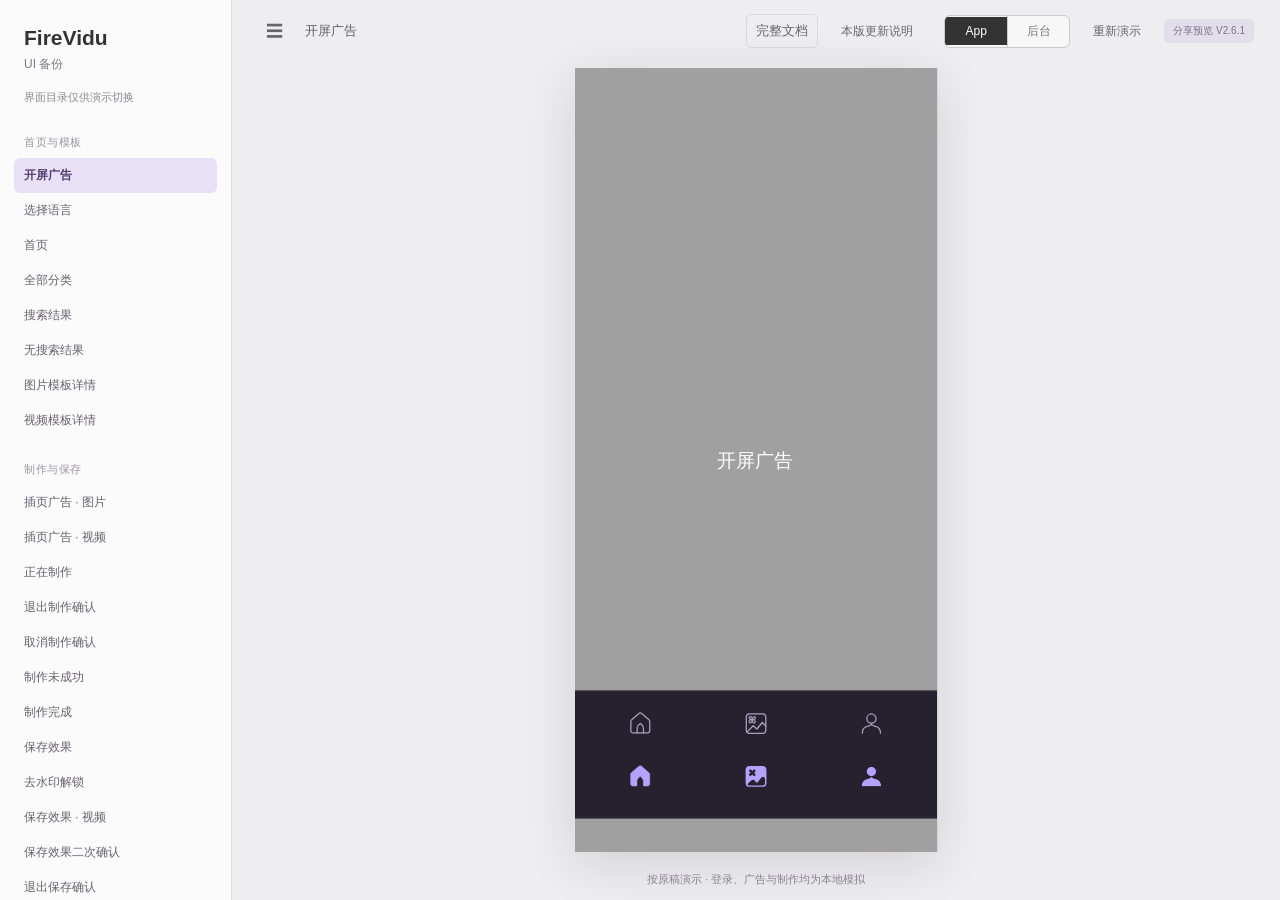
==== commit 3893cb4e: "Update preview fd6635f" ====
--- a/index.html
+++ b/index.html
@@ -10,7 +10,7 @@
     </div>
     <div>
       <dt>通用券</dt>
-      <dd>每张抵 1 次激励广告。高清保存、去水印、首次静态壁纸设置各用 1 张。超清保存、首次动态壁纸设置各用 2 张，也可以用 1 张再看 1 条广告。</dd>
+      <dd>每张抵 1 次激励广告。高清保存、去水印各用 1 张，超清保存用 2 张。官方壁纸（含 3D）和自己上传照片生成的 3D 壁纸，首次设为静态用 1 张，首次保留视频或 3D 动效用 2 张。需要解锁 2 次时，也可以用 1 张券再看 1 条广告。</dd>
     </div>
     <div>
       <dt>去水印专用券</dt>
@@ -18,7 +18,7 @@
     </div>
     <div>
       <dt>扣券与返券</dt>
-      <dd>默认用 0 张，由用户自行选择。确认后优先扣快到期的可用券。高清或超清保存失败，按原有效期返券。</dd>
+      <dd>默认选满本次可抵扣的张数，可以调整。确认后优先扣快到期的可用券。没有适用的券时跳过选券，直接看广告。高清或超清保存失败，按原有效期返券。</dd>
     </div>
   </dl>
-</aside></div><footer><span id="demo-status">按原稿演示 · 登录、广告与制作均为本地模拟</span></footer></main></div><script src="data.js?v=40c52afbef2d"></script><script src="new-data.js?v=4534ac22fe19"></script><script src="ad-placement-catalog.js?v=3db1f55f0b59"></script><script src="ad-config.js?v=c1f6e96238e3"></script><script src="vip-flags.js?v=ce907e41b66c"></script><script src="resource-badges.js?v=067a45078428"></script><script src="user-identity.js?v=f74df06a221d"></script><script src="member-benefits.js?v=721ede7d7d4c"></script><script src="membership-periods.js?v=312e1f0335d7"></script><script src="app.js?v=db9ea6be1d1b"></script><script src="wallpaper-ranking.js?v=cbd1c8c97e58"></script><script src="new-ui.js?v=f1255621f6d7"></script><script src="coupon-audit.js?v=61053da3ed33"></script><script src="retry-photos.js?v=7a484cf3a699"></script><script src="billing-policy.js?v=96f94296cb16"></script><script src="vip-access.js?v=a8fc222edeef"></script><script src="vip-catalog.js?v=fa1c7dbcb7fb"></script><script src="wallpaper-v2.js?v=10921d63088d"></script><script src="admin.js?v=8216d4c10bec"></script><script src="member-config.js?v=ba5242ee4c10"></script><script src="member-orders.js?v=0ac4820b16ff"></script><script src="coupon-records.js?v=e7f1988c4b32"></script><script src="admin-new.js?v=6d798ccb1e35"></script><script src="wallpaper-editor.js?v=ee32c6a1dc76"></script><script src="purchase-state-preview.js?v=bfaf800f216e"></script><script src="invite-core.js?v=c417e8239bcc"></script><script src="invite-ui.js?v=2f6693afe362"></script><script src="field-help.js?v=b5ed3a0b0ff5"></script><script src="template-metrics-core.js?v=d635c1a03a99"></script><script src="metrics-demo-data.js?v=c4015781e2cb"></script><script src="template-metrics.js?v=11281125287e"></script><script src="workspace-switch.js?v=4d176d102ba1"></script><script>if(window.VIP_CATALOG){stopTimer();render();}</script><script src="wallpaper-rules.js?v=2612f85147cb"></script><script src="ad-review.js?v=8c5668a70fb7"></script></body></html>
+</aside></div><footer><span id="demo-status">按原稿演示 · 登录、广告与制作均为本地模拟</span></footer></main></div><script src="data.js?v=40c52afbef2d"></script><script src="new-data.js?v=4534ac22fe19"></script><script src="ad-placement-catalog.js?v=3db1f55f0b59"></script><script src="ad-config.js?v=c1f6e96238e3"></script><script src="vip-flags.js?v=ce907e41b66c"></script><script src="resource-badges.js?v=067a45078428"></script><script src="user-identity.js?v=f74df06a221d"></script><script src="member-benefits.js?v=721ede7d7d4c"></script><script src="membership-periods.js?v=312e1f0335d7"></script><script src="app.js?v=eea22187e753"></script><script src="wallpaper-ranking.js?v=cbd1c8c97e58"></script><script src="new-ui.js?v=f2f1c018fe72"></script><script src="coupon-audit.js?v=61053da3ed33"></script><script src="retry-photos.js?v=7a484cf3a699"></script><script src="billing-policy.js?v=96f94296cb16"></script><script src="vip-access.js?v=a8fc222edeef"></script><script src="vip-catalog.js?v=fa1c7dbcb7fb"></script><script src="wallpaper-v2.js?v=bd0669ef7c17"></script><script src="admin.js?v=8216d4c10bec"></script><script src="member-config.js?v=ba5242ee4c10"></script><script src="member-orders.js?v=0ac4820b16ff"></script><script src="coupon-records.js?v=e7f1988c4b32"></script><script src="admin-new.js?v=6d798ccb1e35"></script><script src="wallpaper-editor.js?v=ee32c6a1dc76"></script><script src="purchase-state-preview.js?v=bfaf800f216e"></script><script src="invite-core.js?v=c417e8239bcc"></script><script src="invite-ui.js?v=2f6693afe362"></script><script src="field-help.js?v=b5ed3a0b0ff5"></script><script src="template-metrics-core.js?v=d635c1a03a99"></script><script src="metrics-demo-data.js?v=c4015781e2cb"></script><script src="template-metrics.js?v=11281125287e"></script><script src="workspace-switch.js?v=4d176d102ba1"></script><script>if(window.VIP_CATALOG){stopTimer();render();}</script><script src="wallpaper-rules.js?v=2612f85147cb"></script><script src="ad-review.js?v=8c5668a70fb7"></script></body></html>
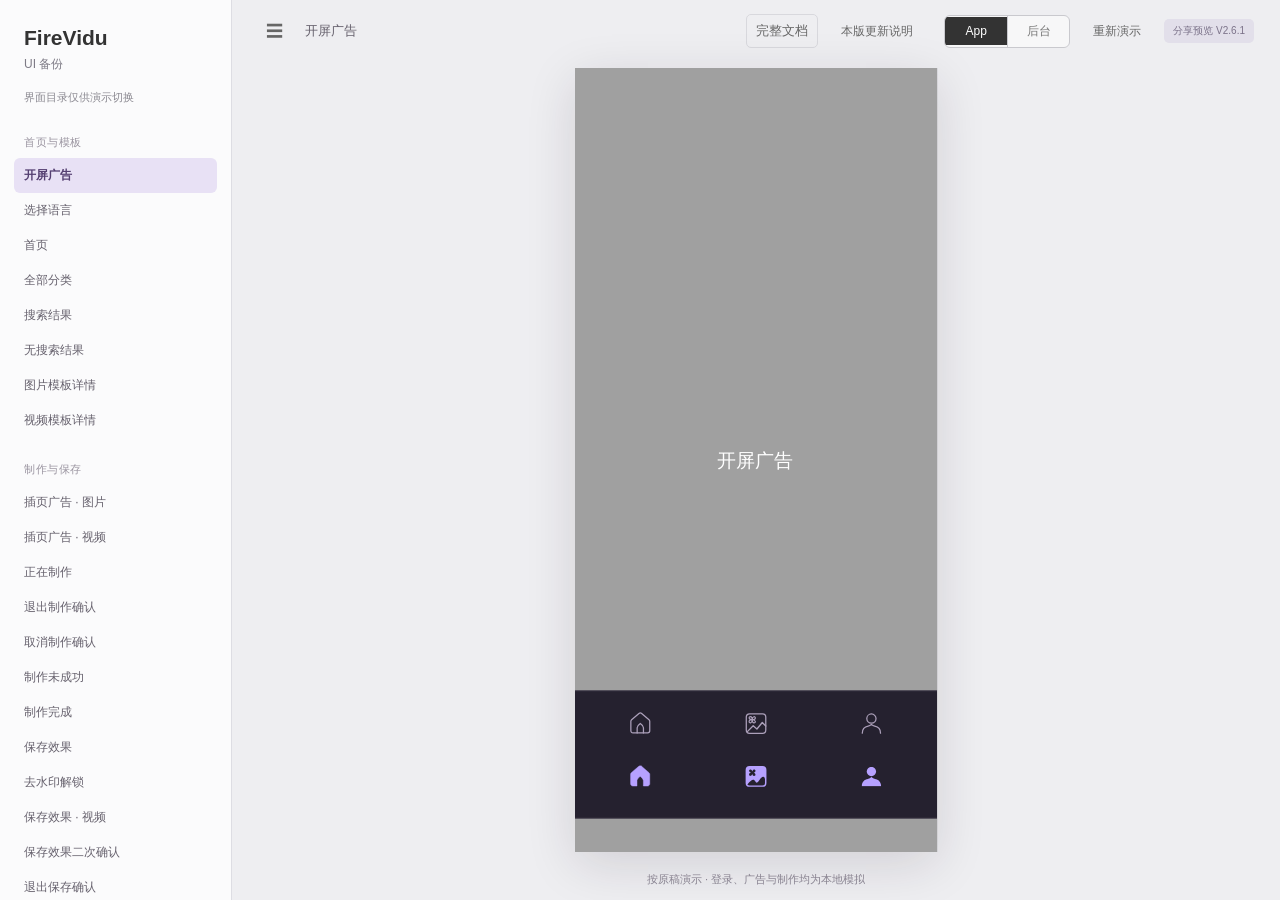
==== commit 1872515e: "Update preview 3ff932a" ====
--- a/index.html
+++ b/index.html
@@ -1,5 +1,5 @@
 <!doctype html>
-<html lang="zh-CN"><head><script src="share-preview.js?v=298c8c840dca"></script><meta charset="utf-8"><meta name="viewport" content="width=device-width,initial-scale=1"><title>FireVidu · 本地演示 V2.6.1</title><link rel="stylesheet" href="style.css?v=3c476843a83e"><link rel="stylesheet" href="admin.css?v=0edfe3efd315"><link rel="stylesheet" href="admin-new.css?v=ddcaf8399798"><link rel="stylesheet" href="field-help.css?v=91735b641343"><link rel="stylesheet" href="purchase-state-preview.css?v=24cdd07173f7"><link rel="stylesheet" href="workspace-switch.css?v=918cbae8261b"><link rel="stylesheet" href="wallpaper-editor.css?v=bf664301dccb"><link rel="stylesheet" href="ad-config.css?v=212fe01fd4b2"><link rel="stylesheet" href="member-config.css?v=c558d83e30f8"><link rel="stylesheet" href="member-orders.css?v=6e088e546710"><link rel="stylesheet" href="coupon-records.css?v=e908711422d2"><link rel="stylesheet" href="vip-flags.css?v=93ce74985bb4"><link rel="stylesheet" href="vip-access.css?v=d8a1527ed38e"><link rel="stylesheet" href="vip-catalog.css?v=6ec43a84295c"><link rel="stylesheet" href="billing-policy.css?v=9611315addc0"><link rel="stylesheet" href="wallpaper-v2.css?v=ae55d4aa3cb1"><link rel="stylesheet" href="retry-photos.css?v=22bd5ba2cc4f"><link rel="stylesheet" href="wallpaper-ranking.css?v=69e30dbacdeb"><link rel="stylesheet" href="wallpaper-rules.css?v=bf76336991fb"><link rel="stylesheet" href="resource-badges.css?v=0bd12e210bc8"><link rel="stylesheet" href="template-metrics.css?v=badcaf2b3eeb"><link rel="stylesheet" href="ad-review.css?v=eabd2541768c"><link rel="stylesheet" href="invite-ui.css?v=e9184df420fe"></head>
+<html lang="zh-CN"><head><script src="share-preview.js?v=298c8c840dca"></script><meta charset="utf-8"><meta name="viewport" content="width=device-width,initial-scale=1"><title>FireVidu · 本地演示 V2.6.1</title><link rel="stylesheet" href="style.css?v=2bafa851fdb0"><link rel="stylesheet" href="admin.css?v=0edfe3efd315"><link rel="stylesheet" href="admin-new.css?v=ddcaf8399798"><link rel="stylesheet" href="field-help.css?v=91735b641343"><link rel="stylesheet" href="purchase-state-preview.css?v=24cdd07173f7"><link rel="stylesheet" href="workspace-switch.css?v=918cbae8261b"><link rel="stylesheet" href="wallpaper-editor.css?v=bf664301dccb"><link rel="stylesheet" href="ad-config.css?v=212fe01fd4b2"><link rel="stylesheet" href="member-config.css?v=c558d83e30f8"><link rel="stylesheet" href="member-orders.css?v=6e088e546710"><link rel="stylesheet" href="coupon-records.css?v=e908711422d2"><link rel="stylesheet" href="vip-flags.css?v=93ce74985bb4"><link rel="stylesheet" href="vip-access.css?v=d8a1527ed38e"><link rel="stylesheet" href="vip-catalog.css?v=6ec43a84295c"><link rel="stylesheet" href="billing-policy.css?v=9611315addc0"><link rel="stylesheet" href="wallpaper-v2.css?v=ae55d4aa3cb1"><link rel="stylesheet" href="retry-photos.css?v=22bd5ba2cc4f"><link rel="stylesheet" href="wallpaper-ranking.css?v=69e30dbacdeb"><link rel="stylesheet" href="wallpaper-rules.css?v=bf76336991fb"><link rel="stylesheet" href="resource-badges.css?v=0bd12e210bc8"><link rel="stylesheet" href="template-metrics.css?v=badcaf2b3eeb"><link rel="stylesheet" href="ad-review.css?v=eabd2541768c"><link rel="stylesheet" href="invite-ui.css?v=1c0ff66c5a8f"></head>
 <body><div class="viewer"><aside id="directory" aria-label="原稿界面目录"><div class="directory-title">FireVidu <span>UI 备份</span></div><p>界面目录仅供演示切换</p><nav id="screen-list"></nav></aside><button class="directory-backdrop" type="button" aria-label="收起界面目录"></button><main><header class="tools"><button id="toggle-directory" aria-label="展开或收起界面目录">☰</button><span id="scene-title">开屏广告</span><div class="tool-right"><button id="reset">重新演示</button><a class="version-link public-preview-link" href="https://maliya59.github.io/firevidu-preview/" target="_blank" rel="noopener">分享链接</a><a class="version-link" href="http://127.0.0.1:8784/index.html" target="_blank" rel="noopener">旧版V1</a><span class="local-tag">本地演示 V2.6.1</span></div></header><div id="stage"><div id="phone-wrap"><div id="phone"><div id="screen"></div><div id="modal-host"></div></div></div><aside id="language-selection-note" hidden aria-label="语言预选规则"><strong>语言预选规则</strong><p>首次打开 App 时，根据手机当前语言自动预选对应的语言。若 App 暂不支持该语言，则默认选中英语。</p><p>用户可手动调整，确认后保存所选语言。</p></aside>
 <aside id="coupon-rule-note" hidden aria-labelledby="coupon-rule-title">
   <h2 id="coupon-rule-title">券使用规则</h2>
@@ -21,4 +21,15 @@
       <dd>默认选满本次可抵扣的张数，可以调整。确认后优先扣快到期的可用券。没有适用的券时跳过选券，直接看广告。高清或超清保存失败，按原有效期返券。</dd>
     </div>
   </dl>
-</aside></div><footer><span id="demo-status">按原稿演示 · 登录、广告与制作均为本地模拟</span></footer></main></div><script src="data.js?v=40c52afbef2d"></script><script src="new-data.js?v=4534ac22fe19"></script><script src="ad-placement-catalog.js?v=3db1f55f0b59"></script><script src="ad-config.js?v=c1f6e96238e3"></script><script src="vip-flags.js?v=ce907e41b66c"></script><script src="resource-badges.js?v=067a45078428"></script><script src="user-identity.js?v=f74df06a221d"></script><script src="member-benefits.js?v=721ede7d7d4c"></script><script src="membership-periods.js?v=312e1f0335d7"></script><script src="app.js?v=eea22187e753"></script><script src="wallpaper-ranking.js?v=cbd1c8c97e58"></script><script src="new-ui.js?v=f2f1c018fe72"></script><script src="coupon-audit.js?v=61053da3ed33"></script><script src="retry-photos.js?v=7a484cf3a699"></script><script src="billing-policy.js?v=96f94296cb16"></script><script src="vip-access.js?v=a8fc222edeef"></script><script src="vip-catalog.js?v=fa1c7dbcb7fb"></script><script src="wallpaper-v2.js?v=bd0669ef7c17"></script><script src="admin.js?v=8216d4c10bec"></script><script src="member-config.js?v=ba5242ee4c10"></script><script src="member-orders.js?v=0ac4820b16ff"></script><script src="coupon-records.js?v=e7f1988c4b32"></script><script src="admin-new.js?v=6d798ccb1e35"></script><script src="wallpaper-editor.js?v=ee32c6a1dc76"></script><script src="purchase-state-preview.js?v=bfaf800f216e"></script><script src="invite-core.js?v=c417e8239bcc"></script><script src="invite-ui.js?v=2f6693afe362"></script><script src="field-help.js?v=b5ed3a0b0ff5"></script><script src="template-metrics-core.js?v=d635c1a03a99"></script><script src="metrics-demo-data.js?v=c4015781e2cb"></script><script src="template-metrics.js?v=11281125287e"></script><script src="workspace-switch.js?v=4d176d102ba1"></script><script>if(window.VIP_CATALOG){stopTimer();render();}</script><script src="wallpaper-rules.js?v=2612f85147cb"></script><script src="ad-review.js?v=8c5668a70fb7"></script></body></html>
+</aside>
+<aside id="invite-rule-note" class="invite-review-note" hidden aria-labelledby="invite-rule-title">
+  <h2 id="invite-rule-title">邀请有礼规则</h2>
+  <dl><div><dt>绑定奖励</dt><dd>新用户登录并确认绑定邀请码后，邀请人立即获得 1 张去水印专用券。手动填写和链接识别计入同一名额，每位好友只能绑定一次。</dd></div>
+<div><dt>任务二</dt><dd>好友首次实际看激励广告并成功高清保存，立即发券。有名额的邀请，双方各得 1 张通用券。免费保存、用券保存和券加广告均不计入。每张券从发放时起 15 天有效。</dd></div>
+<div><dt>每日 5 个名额</dt><dd>按每个邀请人当天成功绑定的顺序计，印度时间每日 0 点重置。第 6 位起，受邀人先确认是否继续绑定。受邀人完成任务二仍得 1 张通用券，邀请人本次无奖励。跨天完成任务二不占当天名额。</dd></div>
+<div><dt>邀请记录</dt><dd>未完成的好友保留在「我的邀请」。好友完成任务二后满 30 天移入「邀请历史」。邀请人有奖励到账时，进入 App 可查看提示和记录。</dd></div></dl>
+  <details class="invite-design-preview" open>
+    <summary>查看设计稿</summary>
+    <a href="assets/invite-design-reference.webp" target="_blank" rel="noopener"><img src="assets/invite-design-reference.webp" loading="lazy" alt="用户提供的邀请有礼设计稿"></a>
+  </details>
+</aside></div><footer><span id="demo-status">按原稿演示 · 登录、广告与制作均为本地模拟</span></footer></main></div><script src="data.js?v=40c52afbef2d"></script><script src="new-data.js?v=4534ac22fe19"></script><script src="ad-placement-catalog.js?v=3db1f55f0b59"></script><script src="ad-config.js?v=c1f6e96238e3"></script><script src="vip-flags.js?v=ce907e41b66c"></script><script src="resource-badges.js?v=067a45078428"></script><script src="user-identity.js?v=f74df06a221d"></script><script src="member-benefits.js?v=721ede7d7d4c"></script><script src="membership-periods.js?v=312e1f0335d7"></script><script src="app.js?v=eea22187e753"></script><script src="wallpaper-ranking.js?v=cbd1c8c97e58"></script><script src="new-ui.js?v=f2f1c018fe72"></script><script src="coupon-audit.js?v=61053da3ed33"></script><script src="retry-photos.js?v=7a484cf3a699"></script><script src="billing-policy.js?v=96f94296cb16"></script><script src="vip-access.js?v=a8fc222edeef"></script><script src="vip-catalog.js?v=fa1c7dbcb7fb"></script><script src="wallpaper-v2.js?v=bd0669ef7c17"></script><script src="admin.js?v=8216d4c10bec"></script><script src="member-config.js?v=ba5242ee4c10"></script><script src="member-orders.js?v=0ac4820b16ff"></script><script src="coupon-records.js?v=e7f1988c4b32"></script><script src="admin-new.js?v=6d798ccb1e35"></script><script src="wallpaper-editor.js?v=ee32c6a1dc76"></script><script src="purchase-state-preview.js?v=bfaf800f216e"></script><script src="invite-core.js?v=40f77bdea4ea"></script><script src="invite-ui.js?v=f59f2b9b6743"></script><script src="field-help.js?v=b5ed3a0b0ff5"></script><script src="template-metrics-core.js?v=d635c1a03a99"></script><script src="metrics-demo-data.js?v=c4015781e2cb"></script><script src="template-metrics.js?v=11281125287e"></script><script src="workspace-switch.js?v=4d176d102ba1"></script><script>if(window.VIP_CATALOG){stopTimer();render();}</script><script src="wallpaper-rules.js?v=2612f85147cb"></script><script src="ad-review.js?v=8c5668a70fb7"></script></body></html>
--- a/style.css
+++ b/style.css
@@ -86,11 +86,11 @@
 }
 
 
-#stage:has(#coupon-rule-note:not([hidden])){
+#stage:has(:is(#coupon-rule-note,#invite-rule-note):not([hidden])){
   gap:42px;
   padding-inline:12px;
 }
-#coupon-rule-note{
+:is(#coupon-rule-note,#invite-rule-note){
   position:relative;
   z-index:4;
   flex:0 0 300px;
@@ -103,20 +103,20 @@
   font-size:13px;
   line-height:1.65;
 }
-#coupon-rule-note h2{
+:is(#coupon-rule-note,#invite-rule-note) h2{
   margin:0;
   font-size:14px;
   font-weight:600;
   color:#453f4d;
 }
-#coupon-rule-note dl{margin:10px 0 0}
-#coupon-rule-note dl>div+div{
+:is(#coupon-rule-note,#invite-rule-note) dl{margin:10px 0 0}
+:is(#coupon-rule-note,#invite-rule-note) dl>div+div{
   margin-top:8px;
   padding-top:8px;
   border-top:1px solid #e5e0eb;
 }
-#coupon-rule-note dt{position:relative;font-weight:600}
-#coupon-rule-note dd{margin:2px 0 0}
+:is(#coupon-rule-note,#invite-rule-note) dt{position:relative;font-weight:600}
+:is(#coupon-rule-note,#invite-rule-note) dd{margin:2px 0 0}
 .coupon-rule-pointer{
   position:absolute;
   top:50%;
@@ -136,13 +136,13 @@
 }
 #stage:has(#phone :is(.modal-sheet,.review-fullscreen)) .coupon-rule-pointer{visibility:hidden}
 @media(max-width:1000px), (max-height:510px){
-  #stage:has(#coupon-rule-note:not([hidden])){
+  #stage:has(:is(#coupon-rule-note,#invite-rule-note):not([hidden])){
     flex-direction:column;
     justify-content:flex-start;
     gap:12px;
     padding-block:6px 16px;
     overflow-y:auto;
   }
-  #coupon-rule-note{flex:none;width:min(375px,100%)}
+  :is(#coupon-rule-note,#invite-rule-note){flex:none;width:min(375px,100%)}
   .coupon-rule-pointer{display:none}
 }
--- a/invite-ui.css
+++ b/invite-ui.css
@@ -12,8 +12,29 @@
 .invite-record-tabs{display:flex;gap:8px;margin:8px 0 14px}
 .invite-record-tabs button{flex:1;padding:9px;border:1px solid #ccc;border-radius:5px;background:#fff;color:#333;cursor:pointer}
 .invite-record-tabs button[aria-pressed=true]{background:#333;border-color:#333;color:#fff}
-.invite-record-search{width:100%;padding:9px 12px;border:1px solid #ccc;border-radius:5px;font:inherit}
-.invite-reward-list{padding:0;list-style:none}
-.invite-reward-list li{padding:6px 0}
-.invite-reward-list strong{color:#29734c;margin-left:6px}
-.invite-reward-list small{display:block;color:#747474}
+#invite-rule-note{max-height:calc(100vh - 116px);overflow-y:auto}
+.invite-design-preview{margin-top:12px;padding-top:9px;border-top:1px solid #e5e0eb}
+.invite-design-preview summary{cursor:pointer;font-weight:600}
+.invite-design-preview a{display:block;margin-top:8px}
+.invite-design-preview img{display:block;max-width:100%;max-height:284px;margin:0 auto;border-radius:7px}
+.invite-history-link{padding:7px 0;border:0;background:none;color:#51386b;font-size:13px;cursor:pointer}
+.invite-progress-row{display:flex;align-items:center;gap:9px;margin-top:11px;color:#666}
+.invite-progress-row progress{width:100%;height:9px;appearance:none;accent-color:#774da5;border:0;border-radius:8px;overflow:hidden;background:#e8e1f1}
+.invite-progress-row progress::-webkit-progress-bar{background:#e8e1f1}
+.invite-progress-row progress::-webkit-progress-value{background:#774da5;border-radius:8px}
+.invite-progress-row progress::-moz-progress-bar{background:#774da5;border-radius:8px}
+.invite-card-rewards{display:grid;grid-template-columns:repeat(2,minmax(0,1fr));gap:8px;margin-top:11px}
+.invite-card-coupon{padding:10px;border:1px solid #e5e0eb;border-radius:6px;background:#faf8fc}
+.invite-card-coupon strong{display:block;margin-top:4px;font-size:12px;color:#6b6373;font-weight:500}
+.invite-card-coupon strong[data-reward-state="已发放"]{color:#28734b;font-weight:600}
+.invite-confirm-mask{align-items:center;padding:22px}
+.invite-confirm-mask .invite-sheet{border-radius:12px}
+.invite-confirm-mask h2{margin:0;font-size:17px}
+.invite-confirm-mask p{margin:10px 0}
+.invite-confirm-actions{display:flex;gap:9px;margin-top:14px}
+.invite-confirm-actions button{margin:0}
+.invite-sheet-rules dd{margin:2px 0 10px}
+.invite-sheet-rules dt{font-weight:600}
+@media(max-width:1000px),(max-height:510px){
+ #invite-rule-note{max-height:none;overflow:visible}
+}
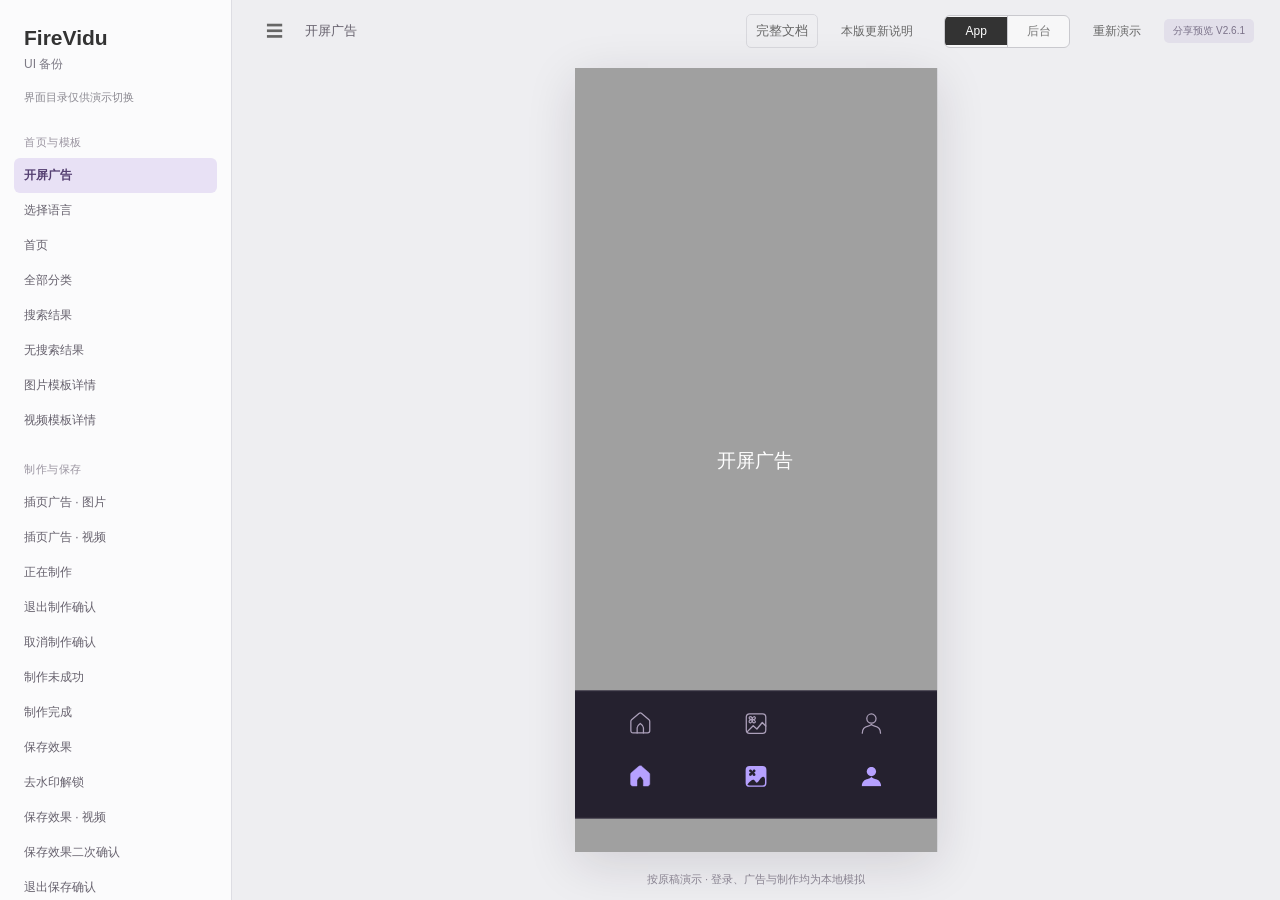
==== commit b22ee584: "Update preview 7aa9d56" ====
--- a/index.html
+++ b/index.html
@@ -32,4 +32,4 @@
     <summary>查看设计稿</summary>
     <a href="assets/invite-design-reference.webp" target="_blank" rel="noopener"><img src="assets/invite-design-reference.webp" loading="lazy" alt="用户提供的邀请有礼设计稿"></a>
   </details>
-</aside></div><footer><span id="demo-status">按原稿演示 · 登录、广告与制作均为本地模拟</span></footer></main></div><script src="data.js?v=40c52afbef2d"></script><script src="new-data.js?v=4534ac22fe19"></script><script src="ad-placement-catalog.js?v=3db1f55f0b59"></script><script src="ad-config.js?v=c1f6e96238e3"></script><script src="vip-flags.js?v=ce907e41b66c"></script><script src="resource-badges.js?v=067a45078428"></script><script src="user-identity.js?v=f74df06a221d"></script><script src="member-benefits.js?v=721ede7d7d4c"></script><script src="membership-periods.js?v=312e1f0335d7"></script><script src="app.js?v=eea22187e753"></script><script src="wallpaper-ranking.js?v=cbd1c8c97e58"></script><script src="new-ui.js?v=f2f1c018fe72"></script><script src="coupon-audit.js?v=61053da3ed33"></script><script src="retry-photos.js?v=7a484cf3a699"></script><script src="billing-policy.js?v=96f94296cb16"></script><script src="vip-access.js?v=a8fc222edeef"></script><script src="vip-catalog.js?v=fa1c7dbcb7fb"></script><script src="wallpaper-v2.js?v=bd0669ef7c17"></script><script src="admin.js?v=8216d4c10bec"></script><script src="member-config.js?v=ba5242ee4c10"></script><script src="member-orders.js?v=0ac4820b16ff"></script><script src="coupon-records.js?v=e7f1988c4b32"></script><script src="admin-new.js?v=6d798ccb1e35"></script><script src="wallpaper-editor.js?v=ee32c6a1dc76"></script><script src="purchase-state-preview.js?v=bfaf800f216e"></script><script src="invite-core.js?v=40f77bdea4ea"></script><script src="invite-ui.js?v=f59f2b9b6743"></script><script src="field-help.js?v=b5ed3a0b0ff5"></script><script src="template-metrics-core.js?v=d635c1a03a99"></script><script src="metrics-demo-data.js?v=c4015781e2cb"></script><script src="template-metrics.js?v=11281125287e"></script><script src="workspace-switch.js?v=4d176d102ba1"></script><script>if(window.VIP_CATALOG){stopTimer();render();}</script><script src="wallpaper-rules.js?v=2612f85147cb"></script><script src="ad-review.js?v=8c5668a70fb7"></script></body></html>
+</aside></div><footer><span id="demo-status">按原稿演示 · 登录、广告与制作均为本地模拟</span></footer></main></div><script src="data.js?v=40c52afbef2d"></script><script src="new-data.js?v=4534ac22fe19"></script><script src="ad-placement-catalog.js?v=3db1f55f0b59"></script><script src="ad-config.js?v=c1f6e96238e3"></script><script src="vip-flags.js?v=ce907e41b66c"></script><script src="resource-badges.js?v=067a45078428"></script><script src="user-identity.js?v=f74df06a221d"></script><script src="member-benefits.js?v=721ede7d7d4c"></script><script src="membership-periods.js?v=312e1f0335d7"></script><script src="app.js?v=eea22187e753"></script><script src="wallpaper-ranking.js?v=cbd1c8c97e58"></script><script src="new-ui.js?v=f2f1c018fe72"></script><script src="coupon-audit.js?v=61053da3ed33"></script><script src="retry-photos.js?v=7a484cf3a699"></script><script src="billing-policy.js?v=96f94296cb16"></script><script src="vip-access.js?v=a8fc222edeef"></script><script src="vip-catalog.js?v=fa1c7dbcb7fb"></script><script src="wallpaper-v2.js?v=bd0669ef7c17"></script><script src="admin.js?v=8216d4c10bec"></script><script src="member-config.js?v=ba5242ee4c10"></script><script src="member-orders.js?v=0ac4820b16ff"></script><script src="coupon-records.js?v=e7f1988c4b32"></script><script src="admin-new.js?v=6d798ccb1e35"></script><script src="wallpaper-editor.js?v=ee32c6a1dc76"></script><script src="purchase-state-preview.js?v=bfaf800f216e"></script><script src="invite-core.js?v=40f77bdea4ea"></script><script src="invite-ui.js?v=512ce230db2a"></script><script src="field-help.js?v=b5ed3a0b0ff5"></script><script src="template-metrics-core.js?v=d635c1a03a99"></script><script src="metrics-demo-data.js?v=c4015781e2cb"></script><script src="template-metrics.js?v=11281125287e"></script><script src="workspace-switch.js?v=4d176d102ba1"></script><script>if(window.VIP_CATALOG){stopTimer();render();}</script><script src="wallpaper-rules.js?v=2612f85147cb"></script><script src="ad-review.js?v=8c5668a70fb7"></script></body></html>
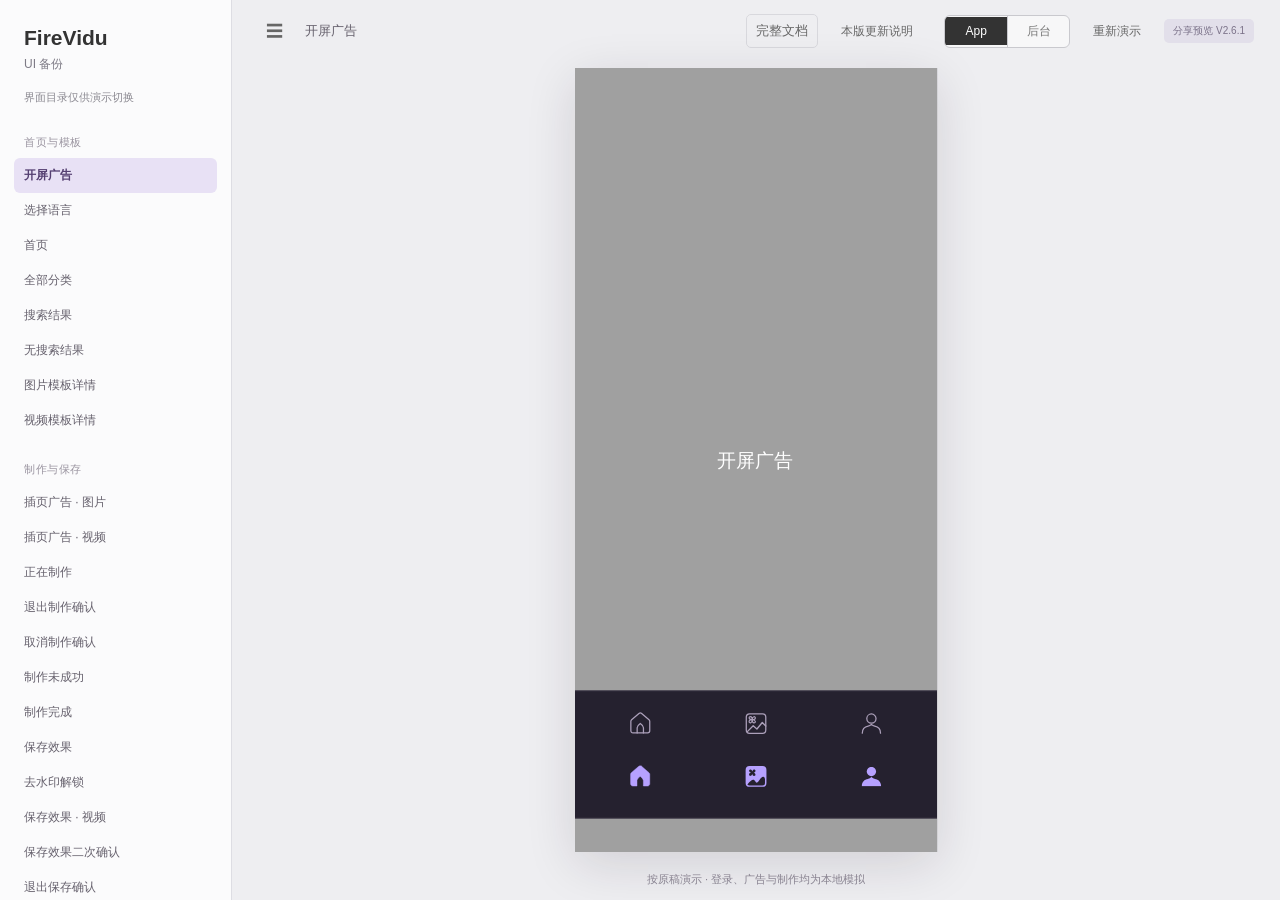
==== commit d0966226: "Update preview 8c877c7" ====
--- a/index.html
+++ b/index.html
@@ -1,5 +1,5 @@
 <!doctype html>
-<html lang="zh-CN"><head><script src="share-preview.js?v=298c8c840dca"></script><meta charset="utf-8"><meta name="viewport" content="width=device-width,initial-scale=1"><title>FireVidu · 本地演示 V2.6.1</title><link rel="stylesheet" href="style.css?v=2bafa851fdb0"><link rel="stylesheet" href="admin.css?v=0edfe3efd315"><link rel="stylesheet" href="admin-new.css?v=ddcaf8399798"><link rel="stylesheet" href="field-help.css?v=91735b641343"><link rel="stylesheet" href="purchase-state-preview.css?v=24cdd07173f7"><link rel="stylesheet" href="workspace-switch.css?v=918cbae8261b"><link rel="stylesheet" href="wallpaper-editor.css?v=bf664301dccb"><link rel="stylesheet" href="ad-config.css?v=212fe01fd4b2"><link rel="stylesheet" href="member-config.css?v=c558d83e30f8"><link rel="stylesheet" href="member-orders.css?v=6e088e546710"><link rel="stylesheet" href="coupon-records.css?v=e908711422d2"><link rel="stylesheet" href="vip-flags.css?v=93ce74985bb4"><link rel="stylesheet" href="vip-access.css?v=d8a1527ed38e"><link rel="stylesheet" href="vip-catalog.css?v=6ec43a84295c"><link rel="stylesheet" href="billing-policy.css?v=9611315addc0"><link rel="stylesheet" href="wallpaper-v2.css?v=ae55d4aa3cb1"><link rel="stylesheet" href="retry-photos.css?v=22bd5ba2cc4f"><link rel="stylesheet" href="wallpaper-ranking.css?v=69e30dbacdeb"><link rel="stylesheet" href="wallpaper-rules.css?v=bf76336991fb"><link rel="stylesheet" href="resource-badges.css?v=0bd12e210bc8"><link rel="stylesheet" href="template-metrics.css?v=badcaf2b3eeb"><link rel="stylesheet" href="ad-review.css?v=eabd2541768c"><link rel="stylesheet" href="invite-ui.css?v=1c0ff66c5a8f"></head>
+<html lang="zh-CN"><head><script src="share-preview.js?v=298c8c840dca"></script><meta charset="utf-8"><meta name="viewport" content="width=device-width,initial-scale=1"><title>FireVidu · 本地演示 V2.6.1</title><link rel="stylesheet" href="style.css?v=2bafa851fdb0"><link rel="stylesheet" href="admin.css?v=0edfe3efd315"><link rel="stylesheet" href="admin-new.css?v=ddcaf8399798"><link rel="stylesheet" href="field-help.css?v=91735b641343"><link rel="stylesheet" href="purchase-state-preview.css?v=24cdd07173f7"><link rel="stylesheet" href="workspace-switch.css?v=918cbae8261b"><link rel="stylesheet" href="wallpaper-editor.css?v=bf664301dccb"><link rel="stylesheet" href="ad-config.css?v=212fe01fd4b2"><link rel="stylesheet" href="member-config.css?v=c558d83e30f8"><link rel="stylesheet" href="member-orders.css?v=6e088e546710"><link rel="stylesheet" href="coupon-records.css?v=e908711422d2"><link rel="stylesheet" href="vip-flags.css?v=93ce74985bb4"><link rel="stylesheet" href="vip-access.css?v=d8a1527ed38e"><link rel="stylesheet" href="vip-catalog.css?v=6ec43a84295c"><link rel="stylesheet" href="billing-policy.css?v=9611315addc0"><link rel="stylesheet" href="wallpaper-v2.css?v=ae55d4aa3cb1"><link rel="stylesheet" href="retry-photos.css?v=22bd5ba2cc4f"><link rel="stylesheet" href="wallpaper-ranking.css?v=69e30dbacdeb"><link rel="stylesheet" href="wallpaper-rules.css?v=bf76336991fb"><link rel="stylesheet" href="resource-badges.css?v=0bd12e210bc8"><link rel="stylesheet" href="template-metrics.css?v=badcaf2b3eeb"><link rel="stylesheet" href="ad-review.css?v=eabd2541768c"><link rel="stylesheet" href="invite-ui.css?v=2f75ad446598"></head>
 <body><div class="viewer"><aside id="directory" aria-label="原稿界面目录"><div class="directory-title">FireVidu <span>UI 备份</span></div><p>界面目录仅供演示切换</p><nav id="screen-list"></nav></aside><button class="directory-backdrop" type="button" aria-label="收起界面目录"></button><main><header class="tools"><button id="toggle-directory" aria-label="展开或收起界面目录">☰</button><span id="scene-title">开屏广告</span><div class="tool-right"><button id="reset">重新演示</button><a class="version-link public-preview-link" href="https://maliya59.github.io/firevidu-preview/" target="_blank" rel="noopener">分享链接</a><a class="version-link" href="http://127.0.0.1:8784/index.html" target="_blank" rel="noopener">旧版V1</a><span class="local-tag">本地演示 V2.6.1</span></div></header><div id="stage"><div id="phone-wrap"><div id="phone"><div id="screen"></div><div id="modal-host"></div></div></div><aside id="language-selection-note" hidden aria-label="语言预选规则"><strong>语言预选规则</strong><p>首次打开 App 时，根据手机当前语言自动预选对应的语言。若 App 暂不支持该语言，则默认选中英语。</p><p>用户可手动调整，确认后保存所选语言。</p></aside>
 <aside id="coupon-rule-note" hidden aria-labelledby="coupon-rule-title">
   <h2 id="coupon-rule-title">券使用规则</h2>
@@ -32,4 +32,4 @@
     <summary>查看设计稿</summary>
     <a href="assets/invite-design-reference.webp" target="_blank" rel="noopener"><img src="assets/invite-design-reference.webp" loading="lazy" alt="用户提供的邀请有礼设计稿"></a>
   </details>
-</aside></div><footer><span id="demo-status">按原稿演示 · 登录、广告与制作均为本地模拟</span></footer></main></div><script src="data.js?v=40c52afbef2d"></script><script src="new-data.js?v=4534ac22fe19"></script><script src="ad-placement-catalog.js?v=3db1f55f0b59"></script><script src="ad-config.js?v=c1f6e96238e3"></script><script src="vip-flags.js?v=ce907e41b66c"></script><script src="resource-badges.js?v=067a45078428"></script><script src="user-identity.js?v=f74df06a221d"></script><script src="member-benefits.js?v=721ede7d7d4c"></script><script src="membership-periods.js?v=312e1f0335d7"></script><script src="app.js?v=eea22187e753"></script><script src="wallpaper-ranking.js?v=cbd1c8c97e58"></script><script src="new-ui.js?v=f2f1c018fe72"></script><script src="coupon-audit.js?v=61053da3ed33"></script><script src="retry-photos.js?v=7a484cf3a699"></script><script src="billing-policy.js?v=96f94296cb16"></script><script src="vip-access.js?v=a8fc222edeef"></script><script src="vip-catalog.js?v=fa1c7dbcb7fb"></script><script src="wallpaper-v2.js?v=bd0669ef7c17"></script><script src="admin.js?v=8216d4c10bec"></script><script src="member-config.js?v=ba5242ee4c10"></script><script src="member-orders.js?v=0ac4820b16ff"></script><script src="coupon-records.js?v=e7f1988c4b32"></script><script src="admin-new.js?v=6d798ccb1e35"></script><script src="wallpaper-editor.js?v=ee32c6a1dc76"></script><script src="purchase-state-preview.js?v=bfaf800f216e"></script><script src="invite-core.js?v=40f77bdea4ea"></script><script src="invite-ui.js?v=512ce230db2a"></script><script src="field-help.js?v=b5ed3a0b0ff5"></script><script src="template-metrics-core.js?v=d635c1a03a99"></script><script src="metrics-demo-data.js?v=c4015781e2cb"></script><script src="template-metrics.js?v=11281125287e"></script><script src="workspace-switch.js?v=4d176d102ba1"></script><script>if(window.VIP_CATALOG){stopTimer();render();}</script><script src="wallpaper-rules.js?v=2612f85147cb"></script><script src="ad-review.js?v=8c5668a70fb7"></script></body></html>
+</aside></div><footer><span id="demo-status">按原稿演示 · 登录、广告与制作均为本地模拟</span></footer></main></div><script src="data.js?v=40c52afbef2d"></script><script src="new-data.js?v=4534ac22fe19"></script><script src="ad-placement-catalog.js?v=3db1f55f0b59"></script><script src="ad-config.js?v=c1f6e96238e3"></script><script src="vip-flags.js?v=ce907e41b66c"></script><script src="resource-badges.js?v=067a45078428"></script><script src="user-identity.js?v=f74df06a221d"></script><script src="member-benefits.js?v=721ede7d7d4c"></script><script src="membership-periods.js?v=312e1f0335d7"></script><script src="app.js?v=eea22187e753"></script><script src="wallpaper-ranking.js?v=cbd1c8c97e58"></script><script src="new-ui.js?v=120a8f1a4272"></script><script src="coupon-audit.js?v=61053da3ed33"></script><script src="retry-photos.js?v=7a484cf3a699"></script><script src="billing-policy.js?v=96f94296cb16"></script><script src="vip-access.js?v=a8fc222edeef"></script><script src="vip-catalog.js?v=fa1c7dbcb7fb"></script><script src="wallpaper-v2.js?v=bd0669ef7c17"></script><script src="admin.js?v=8216d4c10bec"></script><script src="member-config.js?v=ba5242ee4c10"></script><script src="member-orders.js?v=0ac4820b16ff"></script><script src="coupon-records.js?v=e7f1988c4b32"></script><script src="admin-new.js?v=6d798ccb1e35"></script><script src="wallpaper-editor.js?v=ee32c6a1dc76"></script><script src="purchase-state-preview.js?v=bfaf800f216e"></script><script src="invite-core.js?v=40f77bdea4ea"></script><script src="invite-ui.js?v=7fc298c65b68"></script><script src="field-help.js?v=b5ed3a0b0ff5"></script><script src="template-metrics-core.js?v=d635c1a03a99"></script><script src="metrics-demo-data.js?v=c4015781e2cb"></script><script src="template-metrics.js?v=11281125287e"></script><script src="workspace-switch.js?v=4d176d102ba1"></script><script>if(window.VIP_CATALOG){stopTimer();render();}</script><script src="wallpaper-rules.js?v=2612f85147cb"></script><script src="ad-review.js?v=8c5668a70fb7"></script></body></html>
--- a/invite-ui.css
+++ b/invite-ui.css
@@ -9,9 +9,6 @@
 .invite-reward-notice h2{font-size:16px;margin:0}
 .invite-reward-notice ul{padding-left:18px;max-height:160px;overflow-y:auto;margin:8px 0}
 .invite-reward-notice .confirmed-button{width:auto;min-height:34px;margin:4px 8px 0 0;padding:5px 10px;font-size:12px}
-.invite-record-tabs{display:flex;gap:8px;margin:8px 0 14px}
-.invite-record-tabs button{flex:1;padding:9px;border:1px solid #ccc;border-radius:5px;background:#fff;color:#333;cursor:pointer}
-.invite-record-tabs button[aria-pressed=true]{background:#333;border-color:#333;color:#fff}
 #invite-rule-note{max-height:calc(100vh - 116px);overflow-y:auto}
 .invite-design-preview{margin-top:12px;padding-top:9px;border-top:1px solid #e5e0eb}
 .invite-design-preview summary{cursor:pointer;font-weight:600}
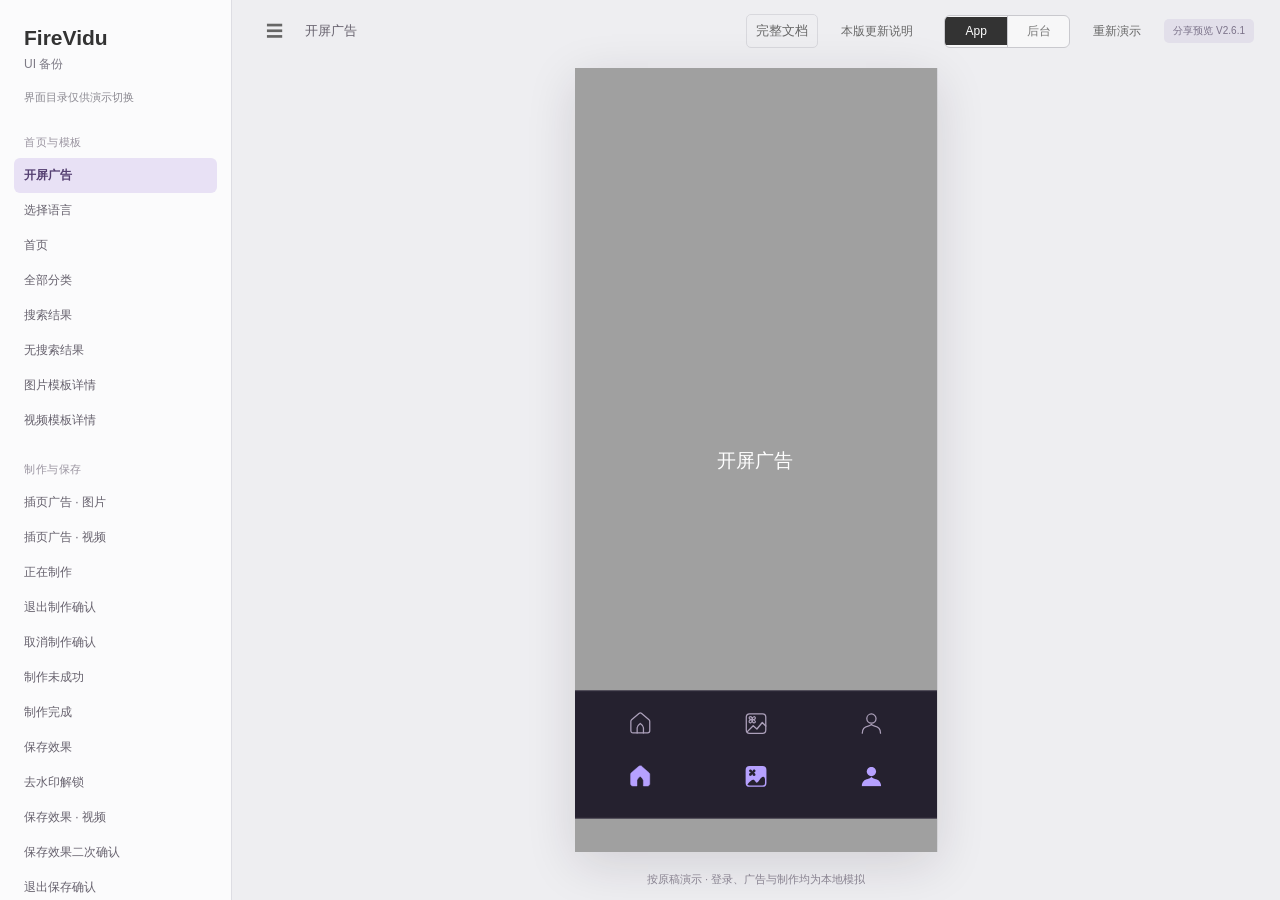
==== commit 71aa6800: "Update preview 0b05759" ====
--- a/index.html
+++ b/index.html
@@ -1,5 +1,5 @@
 <!doctype html>
-<html lang="zh-CN"><head><script src="share-preview.js?v=298c8c840dca"></script><meta charset="utf-8"><meta name="viewport" content="width=device-width,initial-scale=1"><title>FireVidu · 本地演示 V2.6.1</title><link rel="stylesheet" href="style.css?v=2bafa851fdb0"><link rel="stylesheet" href="admin.css?v=0edfe3efd315"><link rel="stylesheet" href="admin-new.css?v=ddcaf8399798"><link rel="stylesheet" href="field-help.css?v=91735b641343"><link rel="stylesheet" href="purchase-state-preview.css?v=24cdd07173f7"><link rel="stylesheet" href="workspace-switch.css?v=918cbae8261b"><link rel="stylesheet" href="wallpaper-editor.css?v=bf664301dccb"><link rel="stylesheet" href="ad-config.css?v=212fe01fd4b2"><link rel="stylesheet" href="member-config.css?v=c558d83e30f8"><link rel="stylesheet" href="member-orders.css?v=6e088e546710"><link rel="stylesheet" href="coupon-records.css?v=e908711422d2"><link rel="stylesheet" href="vip-flags.css?v=93ce74985bb4"><link rel="stylesheet" href="vip-access.css?v=d8a1527ed38e"><link rel="stylesheet" href="vip-catalog.css?v=6ec43a84295c"><link rel="stylesheet" href="billing-policy.css?v=9611315addc0"><link rel="stylesheet" href="wallpaper-v2.css?v=ae55d4aa3cb1"><link rel="stylesheet" href="retry-photos.css?v=22bd5ba2cc4f"><link rel="stylesheet" href="wallpaper-ranking.css?v=69e30dbacdeb"><link rel="stylesheet" href="wallpaper-rules.css?v=bf76336991fb"><link rel="stylesheet" href="resource-badges.css?v=0bd12e210bc8"><link rel="stylesheet" href="template-metrics.css?v=badcaf2b3eeb"><link rel="stylesheet" href="ad-review.css?v=eabd2541768c"><link rel="stylesheet" href="invite-ui.css?v=2f75ad446598"></head>
+<html lang="zh-CN"><head><script src="share-preview.js?v=298c8c840dca"></script><meta charset="utf-8"><meta name="viewport" content="width=device-width,initial-scale=1"><title>FireVidu · 本地演示 V2.6.1</title><link rel="stylesheet" href="style.css?v=2d864af19d6d"><link rel="stylesheet" href="admin.css?v=0edfe3efd315"><link rel="stylesheet" href="admin-new.css?v=ddcaf8399798"><link rel="stylesheet" href="field-help.css?v=91735b641343"><link rel="stylesheet" href="purchase-state-preview.css?v=24cdd07173f7"><link rel="stylesheet" href="workspace-switch.css?v=918cbae8261b"><link rel="stylesheet" href="wallpaper-editor.css?v=bf664301dccb"><link rel="stylesheet" href="ad-config.css?v=212fe01fd4b2"><link rel="stylesheet" href="member-config.css?v=c558d83e30f8"><link rel="stylesheet" href="member-orders.css?v=6e088e546710"><link rel="stylesheet" href="coupon-records.css?v=e908711422d2"><link rel="stylesheet" href="vip-flags.css?v=93ce74985bb4"><link rel="stylesheet" href="vip-access.css?v=d8a1527ed38e"><link rel="stylesheet" href="vip-catalog.css?v=6ec43a84295c"><link rel="stylesheet" href="billing-policy.css?v=9611315addc0"><link rel="stylesheet" href="wallpaper-v2.css?v=ae55d4aa3cb1"><link rel="stylesheet" href="retry-photos.css?v=22bd5ba2cc4f"><link rel="stylesheet" href="wallpaper-ranking.css?v=69e30dbacdeb"><link rel="stylesheet" href="wallpaper-rules.css?v=bf76336991fb"><link rel="stylesheet" href="resource-badges.css?v=0bd12e210bc8"><link rel="stylesheet" href="template-metrics.css?v=badcaf2b3eeb"><link rel="stylesheet" href="ad-review.css?v=eabd2541768c"><link rel="stylesheet" href="invite-ui.css?v=2f75ad446598"></head>
 <body><div class="viewer"><aside id="directory" aria-label="原稿界面目录"><div class="directory-title">FireVidu <span>UI 备份</span></div><p>界面目录仅供演示切换</p><nav id="screen-list"></nav></aside><button class="directory-backdrop" type="button" aria-label="收起界面目录"></button><main><header class="tools"><button id="toggle-directory" aria-label="展开或收起界面目录">☰</button><span id="scene-title">开屏广告</span><div class="tool-right"><button id="reset">重新演示</button><a class="version-link public-preview-link" href="https://maliya59.github.io/firevidu-preview/" target="_blank" rel="noopener">分享链接</a><a class="version-link" href="http://127.0.0.1:8784/index.html" target="_blank" rel="noopener">旧版V1</a><span class="local-tag">本地演示 V2.6.1</span></div></header><div id="stage"><div id="phone-wrap"><div id="phone"><div id="screen"></div><div id="modal-host"></div></div></div><aside id="language-selection-note" hidden aria-label="语言预选规则"><strong>语言预选规则</strong><p>首次打开 App 时，根据手机当前语言自动预选对应的语言。若 App 暂不支持该语言，则默认选中英语。</p><p>用户可手动调整，确认后保存所选语言。</p></aside>
 <aside id="coupon-rule-note" hidden aria-labelledby="coupon-rule-title">
   <h2 id="coupon-rule-title">券使用规则</h2>
@@ -32,4 +32,8 @@
     <summary>查看设计稿</summary>
     <a href="assets/invite-design-reference.webp" target="_blank" rel="noopener"><img src="assets/invite-design-reference.webp" loading="lazy" alt="用户提供的邀请有礼设计稿"></a>
   </details>
-</aside></div><footer><span id="demo-status">按原稿演示 · 登录、广告与制作均为本地模拟</span></footer></main></div><script src="data.js?v=40c52afbef2d"></script><script src="new-data.js?v=4534ac22fe19"></script><script src="ad-placement-catalog.js?v=3db1f55f0b59"></script><script src="ad-config.js?v=c1f6e96238e3"></script><script src="vip-flags.js?v=ce907e41b66c"></script><script src="resource-badges.js?v=067a45078428"></script><script src="user-identity.js?v=f74df06a221d"></script><script src="member-benefits.js?v=721ede7d7d4c"></script><script src="membership-periods.js?v=312e1f0335d7"></script><script src="app.js?v=eea22187e753"></script><script src="wallpaper-ranking.js?v=cbd1c8c97e58"></script><script src="new-ui.js?v=120a8f1a4272"></script><script src="coupon-audit.js?v=61053da3ed33"></script><script src="retry-photos.js?v=7a484cf3a699"></script><script src="billing-policy.js?v=96f94296cb16"></script><script src="vip-access.js?v=a8fc222edeef"></script><script src="vip-catalog.js?v=fa1c7dbcb7fb"></script><script src="wallpaper-v2.js?v=bd0669ef7c17"></script><script src="admin.js?v=8216d4c10bec"></script><script src="member-config.js?v=ba5242ee4c10"></script><script src="member-orders.js?v=0ac4820b16ff"></script><script src="coupon-records.js?v=e7f1988c4b32"></script><script src="admin-new.js?v=6d798ccb1e35"></script><script src="wallpaper-editor.js?v=ee32c6a1dc76"></script><script src="purchase-state-preview.js?v=bfaf800f216e"></script><script src="invite-core.js?v=40f77bdea4ea"></script><script src="invite-ui.js?v=7fc298c65b68"></script><script src="field-help.js?v=b5ed3a0b0ff5"></script><script src="template-metrics-core.js?v=d635c1a03a99"></script><script src="metrics-demo-data.js?v=c4015781e2cb"></script><script src="template-metrics.js?v=11281125287e"></script><script src="workspace-switch.js?v=4d176d102ba1"></script><script>if(window.VIP_CATALOG){stopTimer();render();}</script><script src="wallpaper-rules.js?v=2612f85147cb"></script><script src="ad-review.js?v=8c5668a70fb7"></script></body></html>
+</aside>
+<aside id="wallpaper-framing-note" hidden aria-label="宽图构图">
+  <strong>宽图构图</strong>
+  <p>宽图按比例铺满，默认居中。预览时可左右拖动调整，拖到图片边缘即停止。设置时沿用预览位置。</p>
+</aside></div><footer><span id="demo-status">按原稿演示 · 登录、广告与制作均为本地模拟</span></footer></main></div><script src="data.js?v=40c52afbef2d"></script><script src="new-data.js?v=4534ac22fe19"></script><script src="ad-placement-catalog.js?v=3db1f55f0b59"></script><script src="ad-config.js?v=c1f6e96238e3"></script><script src="vip-flags.js?v=ce907e41b66c"></script><script src="resource-badges.js?v=067a45078428"></script><script src="user-identity.js?v=f74df06a221d"></script><script src="member-benefits.js?v=721ede7d7d4c"></script><script src="membership-periods.js?v=312e1f0335d7"></script><script src="app.js?v=f9171bc388df"></script><script src="wallpaper-ranking.js?v=cbd1c8c97e58"></script><script src="new-ui.js?v=120a8f1a4272"></script><script src="coupon-audit.js?v=61053da3ed33"></script><script src="retry-photos.js?v=7a484cf3a699"></script><script src="billing-policy.js?v=96f94296cb16"></script><script src="vip-access.js?v=a8fc222edeef"></script><script src="vip-catalog.js?v=fa1c7dbcb7fb"></script><script src="wallpaper-v2.js?v=bd0669ef7c17"></script><script src="admin.js?v=8216d4c10bec"></script><script src="member-config.js?v=ba5242ee4c10"></script><script src="member-orders.js?v=0ac4820b16ff"></script><script src="coupon-records.js?v=e7f1988c4b32"></script><script src="admin-new.js?v=6d798ccb1e35"></script><script src="wallpaper-editor.js?v=ee32c6a1dc76"></script><script src="purchase-state-preview.js?v=bfaf800f216e"></script><script src="invite-core.js?v=40f77bdea4ea"></script><script src="invite-ui.js?v=7fc298c65b68"></script><script src="field-help.js?v=b5ed3a0b0ff5"></script><script src="template-metrics-core.js?v=d635c1a03a99"></script><script src="metrics-demo-data.js?v=c4015781e2cb"></script><script src="template-metrics.js?v=11281125287e"></script><script src="workspace-switch.js?v=4d176d102ba1"></script><script>if(window.VIP_CATALOG){stopTimer();render();}</script><script src="wallpaper-rules.js?v=2612f85147cb"></script><script src="ad-review.js?v=8c5668a70fb7"></script></body></html>
--- a/style.css
+++ b/style.css
@@ -53,11 +53,11 @@
  }
 }
 
-#stage:has(#language-selection-note:not([hidden])){
+#stage:has(:is(#language-selection-note,#wallpaper-framing-note):not([hidden])){
   gap:24px;
   padding-inline:12px;
 }
-#language-selection-note{
+:is(#language-selection-note,#wallpaper-framing-note){
   flex:0 0 244px;
   max-width:calc(100vw - 24px);
   padding:16px 18px;
@@ -68,21 +68,21 @@
   font-size:13px;
   line-height:1.7;
 }
-#language-selection-note strong{
+:is(#language-selection-note,#wallpaper-framing-note) strong{
   font-size:13px;
   font-weight:600;
   color:#5e5768;
 }
-#language-selection-note p{margin:8px 0 0}
+:is(#language-selection-note,#wallpaper-framing-note) p{margin:8px 0 0}
 @media(max-width:920px){
-  #stage:has(#language-selection-note:not([hidden])){
+  #stage:has(:is(#language-selection-note,#wallpaper-framing-note):not([hidden])){
     flex-direction:column;
     justify-content:flex-start;
     gap:12px;
     padding-block:6px 16px;
     overflow-y:auto;
   }
-  #language-selection-note{flex:none;width:min(375px,100%)}
+  :is(#language-selection-note,#wallpaper-framing-note){flex:none;width:min(375px,100%)}
 }
 
 
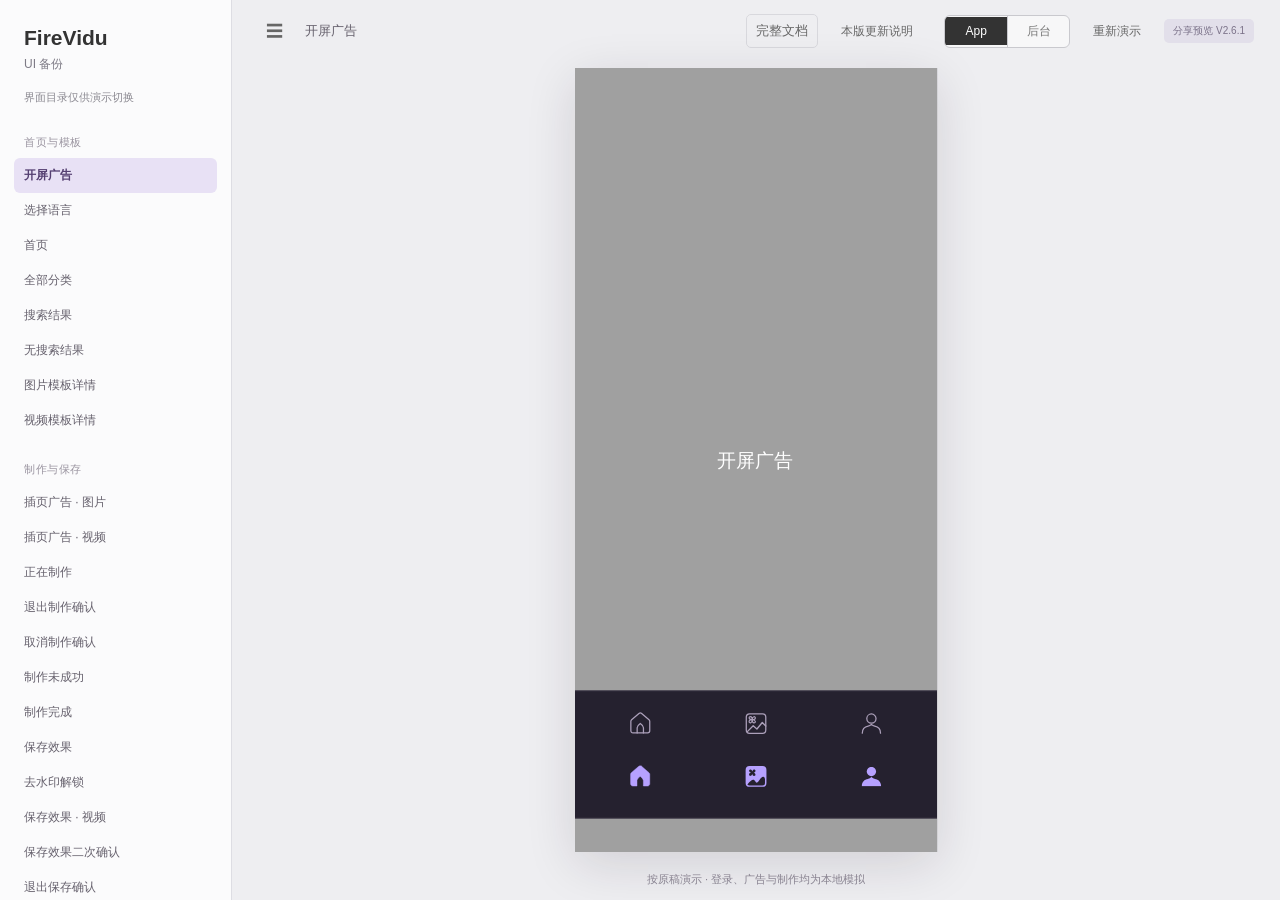
==== commit 4c6dce2b: "Update preview 9dafb6e" ====
--- a/index.html
+++ b/index.html
@@ -24,9 +24,9 @@
 </aside>
 <aside id="invite-rule-note" class="invite-review-note" hidden aria-labelledby="invite-rule-title">
   <h2 id="invite-rule-title">邀请有礼规则</h2>
-  <dl><div><dt>绑定奖励</dt><dd>新用户登录并确认绑定邀请码后，邀请人立即获得 1 张去水印专用券。手动填写和链接识别计入同一名额，每位好友只能绑定一次。</dd></div>
-<div><dt>任务二</dt><dd>好友首次实际看激励广告并成功高清保存，立即发券。有名额的邀请，双方各得 1 张通用券。免费保存、用券保存和券加广告均不计入。每张券从发放时起 15 天有效。</dd></div>
-<div><dt>每日 5 个名额</dt><dd>按每个邀请人当天成功绑定的顺序计，印度时间每日 0 点重置。第 6 位起，受邀人先确认是否继续绑定。受邀人完成任务二仍得 1 张通用券，邀请人本次无奖励。跨天完成任务二不占当天名额。</dd></div>
+  <dl><div><dt>绑定奖励</dt><dd>新用户登录并成功绑定邀请码后，若占到有奖名额，邀请人立即获得 1 张去水印专用券。手动填写和链接识别共用名额，每位好友只能绑定一次。</dd></div>
+<div><dt>任务二</dt><dd>好友首次看完激励广告并成功保存高清作品时，立即获得 1 张通用券。如果这位好友绑定时占到名额，邀请人同时获得 1 张。免费保存、用券保存和券加广告均不计入。每张券自发放起 15 天内有效。</dd></div>
+<div><dt>每日 5 个名额</dt><dd>每位邀请人当天前 5 位成功绑定的新用户占用名额，印度时间每日 0 点重置。第 6 位起，受邀人先确认是否继续绑定，完成任务二时仅受邀人获得通用券。任务二在实际完成时发券，每日发放笔数不限，不占完成当天的绑定名额。例如，同一天有 6 位已取得名额的好友完成任务二，邀请人当天收到 6 张通用券，6 位好友也各得 1 张。</dd></div>
 <div><dt>邀请记录</dt><dd>未完成的好友保留在「我的邀请」。好友完成任务二后满 30 天移入「邀请历史」。邀请人有奖励到账时，进入 App 可查看提示和记录。</dd></div></dl>
   <details class="invite-design-preview" open>
     <summary>查看设计稿</summary>
@@ -36,4 +36,4 @@
 <aside id="wallpaper-framing-note" hidden aria-label="宽图构图">
   <strong>宽图构图</strong>
   <p>宽图按比例铺满，默认居中。预览时可左右拖动调整，拖到图片边缘即停止。设置时沿用预览位置。</p>
-</aside></div><footer><span id="demo-status">按原稿演示 · 登录、广告与制作均为本地模拟</span></footer></main></div><script src="data.js?v=40c52afbef2d"></script><script src="new-data.js?v=4534ac22fe19"></script><script src="ad-placement-catalog.js?v=3db1f55f0b59"></script><script src="ad-config.js?v=c1f6e96238e3"></script><script src="vip-flags.js?v=ce907e41b66c"></script><script src="resource-badges.js?v=067a45078428"></script><script src="user-identity.js?v=f74df06a221d"></script><script src="member-benefits.js?v=721ede7d7d4c"></script><script src="membership-periods.js?v=312e1f0335d7"></script><script src="app.js?v=f9171bc388df"></script><script src="wallpaper-ranking.js?v=cbd1c8c97e58"></script><script src="new-ui.js?v=120a8f1a4272"></script><script src="coupon-audit.js?v=61053da3ed33"></script><script src="retry-photos.js?v=7a484cf3a699"></script><script src="billing-policy.js?v=96f94296cb16"></script><script src="vip-access.js?v=a8fc222edeef"></script><script src="vip-catalog.js?v=fa1c7dbcb7fb"></script><script src="wallpaper-v2.js?v=bd0669ef7c17"></script><script src="admin.js?v=8216d4c10bec"></script><script src="member-config.js?v=ba5242ee4c10"></script><script src="member-orders.js?v=0ac4820b16ff"></script><script src="coupon-records.js?v=e7f1988c4b32"></script><script src="admin-new.js?v=6d798ccb1e35"></script><script src="wallpaper-editor.js?v=ee32c6a1dc76"></script><script src="purchase-state-preview.js?v=bfaf800f216e"></script><script src="invite-core.js?v=40f77bdea4ea"></script><script src="invite-ui.js?v=7fc298c65b68"></script><script src="field-help.js?v=b5ed3a0b0ff5"></script><script src="template-metrics-core.js?v=d635c1a03a99"></script><script src="metrics-demo-data.js?v=c4015781e2cb"></script><script src="template-metrics.js?v=11281125287e"></script><script src="workspace-switch.js?v=4d176d102ba1"></script><script>if(window.VIP_CATALOG){stopTimer();render();}</script><script src="wallpaper-rules.js?v=2612f85147cb"></script><script src="ad-review.js?v=8c5668a70fb7"></script></body></html>
+</aside></div><footer><span id="demo-status">按原稿演示 · 登录、广告与制作均为本地模拟</span></footer></main></div><script src="data.js?v=40c52afbef2d"></script><script src="new-data.js?v=4534ac22fe19"></script><script src="ad-placement-catalog.js?v=3db1f55f0b59"></script><script src="ad-config.js?v=c1f6e96238e3"></script><script src="vip-flags.js?v=ce907e41b66c"></script><script src="resource-badges.js?v=067a45078428"></script><script src="user-identity.js?v=f74df06a221d"></script><script src="member-benefits.js?v=721ede7d7d4c"></script><script src="membership-periods.js?v=312e1f0335d7"></script><script src="app.js?v=f9171bc388df"></script><script src="wallpaper-ranking.js?v=cbd1c8c97e58"></script><script src="new-ui.js?v=120a8f1a4272"></script><script src="coupon-audit.js?v=61053da3ed33"></script><script src="retry-photos.js?v=7a484cf3a699"></script><script src="billing-policy.js?v=96f94296cb16"></script><script src="vip-access.js?v=a8fc222edeef"></script><script src="vip-catalog.js?v=fa1c7dbcb7fb"></script><script src="wallpaper-v2.js?v=bd0669ef7c17"></script><script src="admin.js?v=8216d4c10bec"></script><script src="member-config.js?v=ba5242ee4c10"></script><script src="member-orders.js?v=0ac4820b16ff"></script><script src="coupon-records.js?v=e7f1988c4b32"></script><script src="admin-new.js?v=6d798ccb1e35"></script><script src="wallpaper-editor.js?v=ee32c6a1dc76"></script><script src="purchase-state-preview.js?v=bfaf800f216e"></script><script src="invite-core.js?v=40f77bdea4ea"></script><script src="invite-ui.js?v=80f691935c00"></script><script src="field-help.js?v=608c86015c66"></script><script src="template-metrics-core.js?v=d635c1a03a99"></script><script src="metrics-demo-data.js?v=c4015781e2cb"></script><script src="template-metrics.js?v=11281125287e"></script><script src="workspace-switch.js?v=4d176d102ba1"></script><script>if(window.VIP_CATALOG){stopTimer();render();}</script><script src="wallpaper-rules.js?v=2612f85147cb"></script><script src="ad-review.js?v=8c5668a70fb7"></script></body></html>
